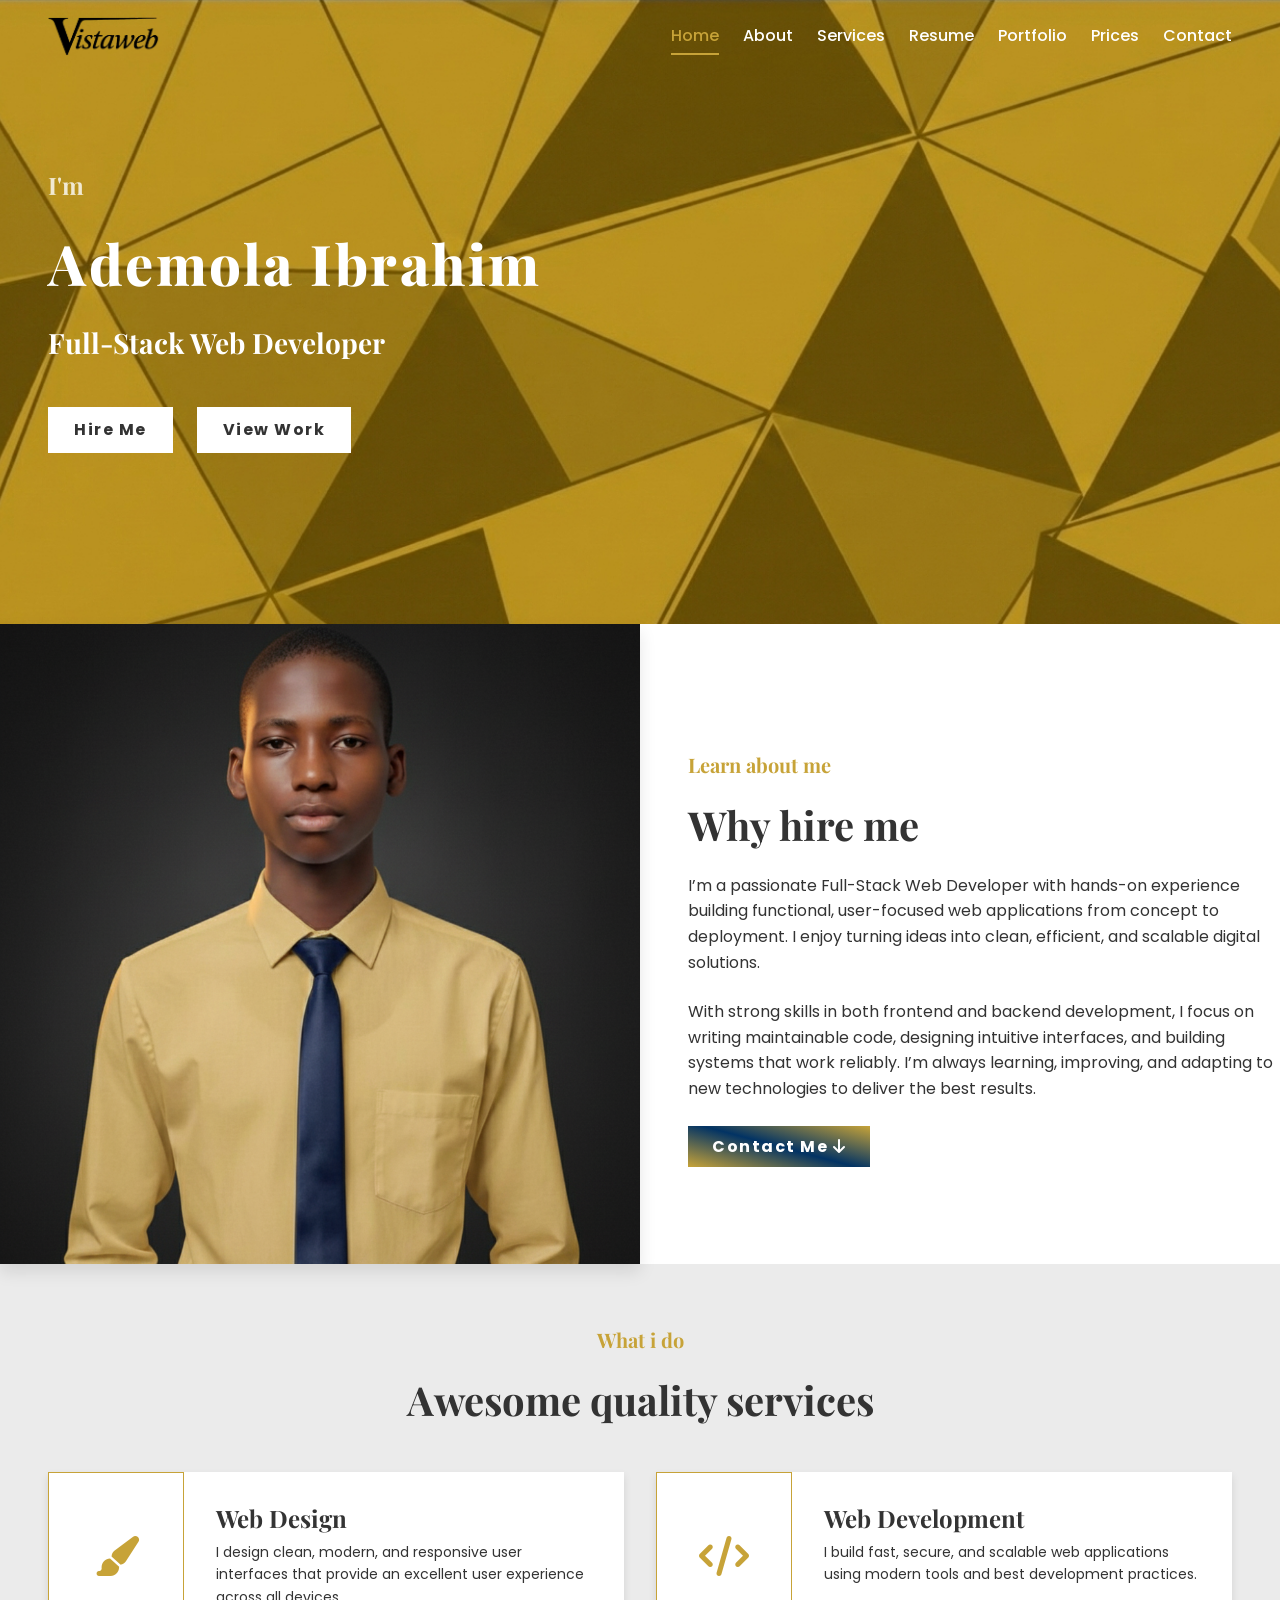
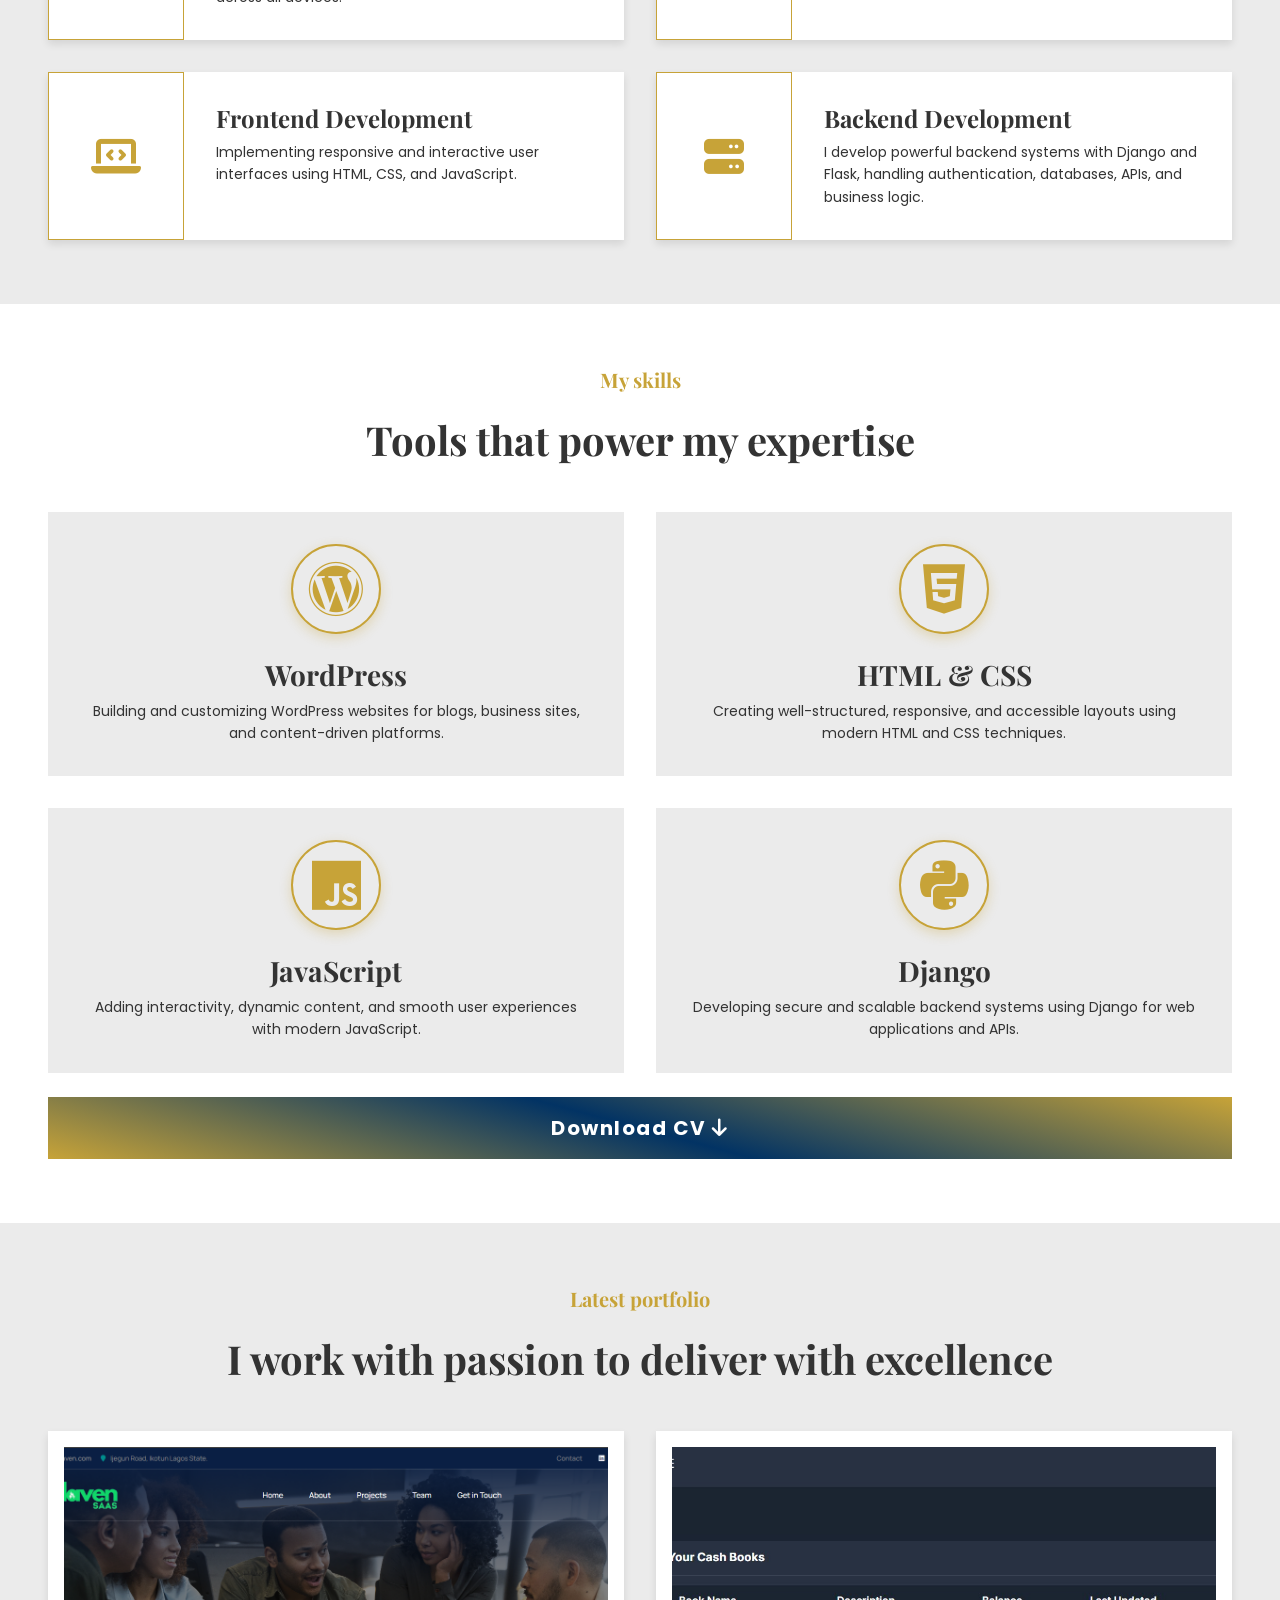
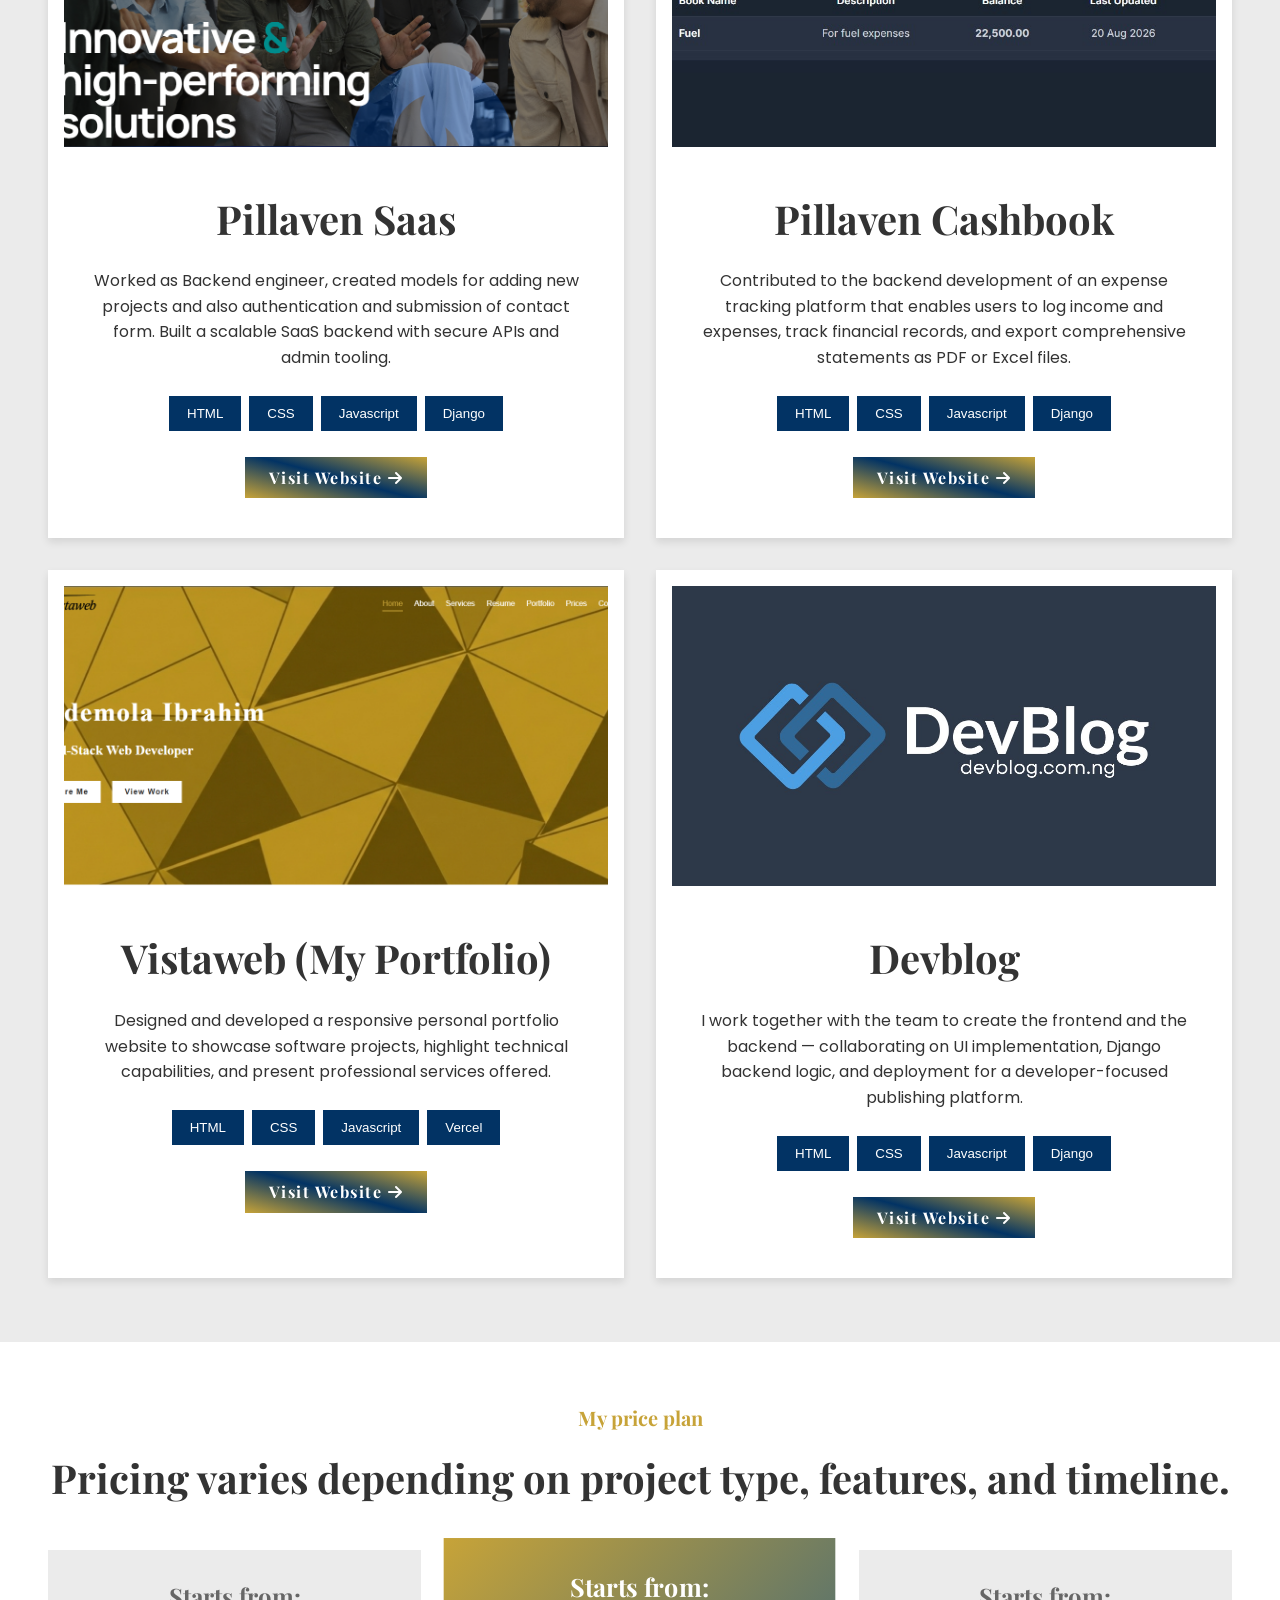
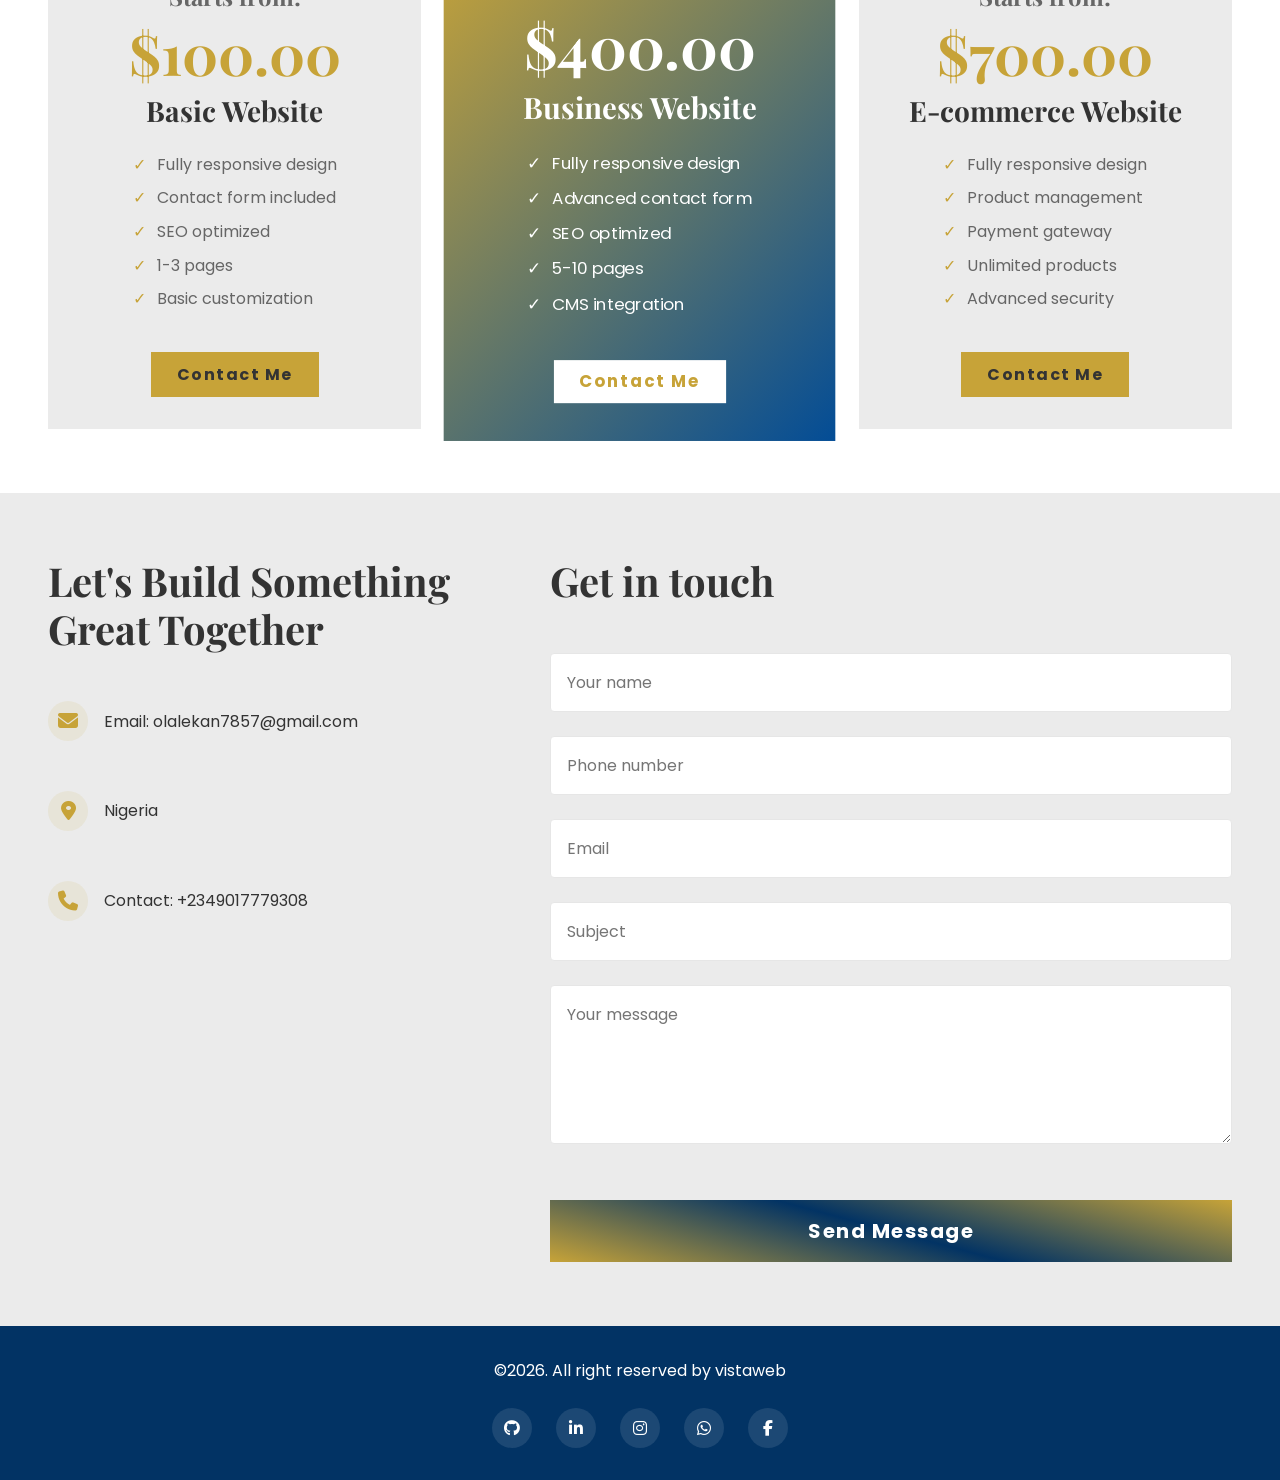
==== index.html @ e6c5d8fd "robots and sitemap files added for SEO" ====
<!DOCTYPE html>
<html lang="en">
<head>
    <meta charset="UTF-8">
    <meta name="viewport" content="width=device-width, initial-scale=1.0">
    <title>Ademola Ibrahim | Full-Stack Web Developer | VistaWeb</title>
    <meta name="description" content="Portfolio of Ademola Ibrahim, Full-Stack Web Developer and Web Designer building clean, responsive and scalable web applications with modern frontend and Django/Flask backend expertise.">
    <meta name="author" content="Ademola Ibrahim">
    <meta name="robots" content="index, follow">
    <link rel="canonical" href="https://vistaweb.com.ng/">
    <!-- Open Graph -->
    <meta property="og:type" content="website">
    <meta property="og:url" content="https://vistaweb.com.ng/">
    <meta property="og:title" content="Ademola Ibrahim | Full-Stack Web Developer | VistaWeb">
    <meta property="og:description" content="Portfolio of Ademola Ibrahim, Full-Stack Web Developer and Web Designer building clean, responsive and scalable web applications with modern frontend and Django/Flask backend expertise.">
    <meta property="og:image" content="https://vistaweb.com.ng/assets/images/vistaweb_hero.png">
    <meta property="og:site_name" content="VistaWeb">
    <!-- Twitter / X -->
    <meta name="twitter:card" content="summary_large_image">
    <meta name="twitter:title" content="Ademola Ibrahim | Full-Stack Web Developer | VistaWeb">
    <meta name="twitter:description" content="Portfolio of Ademola Ibrahim, Full-Stack Web Developer and Web Designer building clean, responsive and scalable web applications with modern frontend and Django/Flask backend expertise.">
    <meta name="twitter:image" content="https://vistaweb.com.ng/assets/images/vistaweb_hero.png">
    <!-- favicon -->
    <link rel="shortcut icon" href="assets/images/favicon.png" type="image/png">
    <link rel="icon" href="assets/images/favicon.png" type="image/png">
    <!-- Font Awesome CDN -->
    <link rel="stylesheet" href="https://cdnjs.cloudflare.com/ajax/libs/font-awesome/6.4.0/css/all.min.css">
    <!-- Google Fonts -->
    <link href="https://fonts.googleapis.com/css2?family=Poppins:wght@300;400;500;600;700&family=Playfair+Display:wght@400;500;600;700&display=swap" rel="stylesheet">
    <!-- CSS -->
    <link rel="stylesheet" href="assets/css/styles.css">
    <!-- Structured Data -->
    <script type="application/ld+json">
    {
      "@context": "https://schema.org",
      "@type": "WebSite",
      "name": "VistaWeb — Ademola Ibrahim Portfolio",
      "url": "https://vistaweb.com.ng/",
      "description": "Portfolio of Ademola Ibrahim, Full-Stack Web Developer and Web Designer building clean, responsive and scalable web applications with modern frontend and Django/Flask backend expertise.",
      "inLanguage": "en",
      "author": {
        "@type": "Person",
        "name": "Ademola Ibrahim"
      }
    }
    </script>
    <script type="application/ld+json">
    {
      "@context": "https://schema.org",
      "@type": "Person",
      "name": "Ademola Ibrahim Olalekan",
      "url": "https://vistaweb.com.ng/",
      "image": "https://vistaweb.com.ng/assets/images/My_image_black_bg.png",
      "jobTitle": "Full-Stack Web Developer",
      "description": "Full-Stack Developer & Web Designer based in Nigeria, turning complex ideas into high-performing, scalable web applications. Solves real-world problems by building responsive user interfaces paired with secure, robust backends using Django and modern tools.",
      "sameAs": [
        "https://github.com/olalekan7857?tab=repositories",
        "https://www.linkedin.com/in/ademola-ibrahim-5969a2378"
      ]
    }
    </script>
</head>
<body>
    <!-- Navigation -->
    <nav class="navbar">
        <div class="container">
            <a href="#" class="logo">
                <img src="assets/images/logo-light.png" alt="VistaWeb logo">
            </a>
            <div class="menu-toggle" id="mobile-menu">
                <span class="bar"></span>
                <span class="bar"></span>
                <span class="bar"></span>
            </div>
            <ul class="nav-list">
                <li><a href="#home" class="nav-link">Home</a></li>
                <li><a href="#about" class="nav-link">About</a></li>
                <li><a href="#services" class="nav-link">Services</a></li>
                <li><a href="#resume" class="nav-link">Resume</a></li>
                <li><a href="#portfolio" class="nav-link">Portfolio</a></li>
                <li><a href="#prices" class="nav-link">Prices</a></li>
                <li><a href="#contact" class="nav-link">Contact</a></li>
            </ul>
        </div>
    </nav>

    <!-- Hero Section -->
    <section class="hero" id="home">
        <div class="container">
            <div class="hero-content">
                <h4 class="animate-card from-left">I'm</h4>
                <h1 class="animate-card from-left">Ademola Ibrahim</h1>
                <h2 class="animate-card from-left">Full-Stack Web Developer</h2>
                <div class="hero-buttons animate-card from-bottom">
                    <a href="#contact" class="btn btn-primary">Hire Me</a>
                    <a href="#portfolio" class="btn btn-primary">View Work</a>
                </div>
            </div>
        </div>
    </section>

    <!-- About Section -->
    <section class="about" id="about">
        <div class="container">
            <div class="about-image animate-card from-left">
                <img src="assets/images/My_image_black_bg.png" alt="Ademola Ibrahim — Full-Stack Web Developer">
            </div>
            <div class="about-content animate-card from-right">
                <h4 class="underline ">Learn about me</h4>
                <h2 >Why hire me</h2>
                <p>I’m a passionate Full-Stack Web Developer with hands-on experience building functional, user-focused web applications from concept to deployment. I enjoy turning ideas into clean, efficient, and scalable digital solutions.</p>
                <p>With strong skills in both frontend and backend development, I focus on writing maintainable code, designing intuitive interfaces, and building systems that work reliably. I’m always learning, improving, and adapting to new technologies to deliver the best results.</p>
                <a href="#contact" class="btn btn-primary animate-card from-bottom">Contact Me <i class="fas fa-arrow-down"></i></a>
            </div>
        </div>
    </section>

    <!-- Services Section -->
    <section class="services" id="services">
        <div class="container">
            <h4 class="animate-card from-left ">What i do</h4>
            <h2 class="animate-card from-right">Awesome quality services</h2>
            <div class="services-grid">
                <div class="service-card animate-card from-left">
                    <div class="service-icon-con">
                        <div class="service-icon">
                        <i class="fas fa-paint-brush"></i>
                        </div>
                    </div>
                    
                    <div class="service-content">
                        <h3>Web Design</h3>
                        <p>I design clean, modern, and responsive user interfaces that provide an excellent user experience across all devices.</p>
                    </div>
                </div>

                <div class="service-card animate-card from-right">
                    <div class="service-icon-con">
                        <div class="service-icon">
                        <i class="fas fa-code"></i>
                        </div>
                    </div>
                    
                    <div class="service-content">
                        <h3>Web Development</h3>
                        <p>I build fast, secure, and scalable web applications using modern tools and best development practices.</p>
                    </div>
                </div>

                <div class="service-card animate-card from-left">
                    <div class="service-icon-con">
                        <div class="service-icon">
                        <i class="fas fa-laptop-code"></i>
                        </div>
                    </div>
                    
                    <div class="service-content">
                        <h3>Frontend Development</h3>
                        <p>Implementing responsive and interactive user interfaces using HTML, CSS, and JavaScript.</p>
                    </div>
                </div>

                <div class="service-card animate-card from-right">
                    <div class="service-icon-con">
                        <div class="service-icon">
                        <i class="fas fa-server"></i>
                        </div>
                    </div>
                    
                    <div class="service-content">
                        <h3>Backend Development</h3>
                        <p>I develop powerful backend systems with Django and Flask, handling authentication, databases, APIs, and business logic.</p>
                    </div>
                </div>
            </div>
        </div>
    </section>

    <!-- Resume Section -->
    <section class="resume" id="resume">
        <div class="container">
            <h4 class="animate-card from-left ">My skills</h4>
            <h2 class="animate-card from-right">Tools that power my expertise</h2>
            <div class="skills-grid">
                <div class="skill-card animate-card from-left">
                    <div class="skill-icon">
                        <i class="fab fa-wordpress"></i>
                    </div>
                    <h3>WordPress</h3>
                    <p>Building and customizing WordPress websites for blogs, business sites, and content-driven platforms.</p>
                </div>

                <div class="skill-card animate-card from-right">
                    <div class="skill-icon">
                        <i class="fab fa-html5"></i>
                    </div>
                    <h3>HTML & CSS</h3>
                    <p>Creating well-structured, responsive, and accessible layouts using modern HTML and CSS techniques.</p>
                </div>

                <div class="skill-card animate-card from-left">
                    <div class="skill-icon">
                        <i class="fab fa-js"></i>
                    </div>
                    <h3>JavaScript</h3>
                    <p>Adding interactivity, dynamic content, and smooth user experiences with modern JavaScript.</p>
                </div>
                
                <div class="skill-card animate-card from-right">
                    <div class="skill-icon">
                        <i class="fab fa-python"></i>
                    </div>
                    <h3>Django</h3>
                    <p>Developing secure and scalable backend systems using Django for web applications and APIs.</p>
                </div>
            </div>
            <div class="animate-card from-bottom">
                <a href="assets/file/Ademola_Ibrahim_Olalekan_Fullstack_Developer_CV.pdf" download><button class="btn download btn-full-width"><i class="fas fa-arrow-down arrow-firstt"></i> Download CV <i class="fas fa-arrow-down arrow-lastt"></i></button></a>
            </div>
        </div>
    </section>

    <!-- Portfolio Section -->
    <section class="portfolio" id="portfolio">
        <div class="container">
            <h4 class="animate-card from-left ">Latest portfolio</h4>
            <h2 class="animate-card from-right">I work with passion to deliver with excellence</h2>
            <div class="portfolio-grid">

                <div class="portfolio-item">
                    <div class="portfolio-image animate-card from-left">
                        <img src="assets/images/Screenshot_239.png" alt="Pillaven SaaS platform preview">
                    </div>
                    <div class="portfolio-content animate-card from-right">
                        <h2>Pillaven Saas</h2> <br>
                        <p class="portfolio-info">Worked as Backend engineer, created models for adding new projects and also authentication and submission of contact form. Built a scalable SaaS backend with secure APIs and admin tooling.</p> <br>
                        <div class="portfolio-btn-container">
                            <button class="portfolio-btn">HTML</button>
                            <button class="portfolio-btn">CSS</button>
                            <button class="portfolio-btn">Javascript</button>
                            <button class="portfolio-btn">Django</button>
                        </div> <br>
                        <a href="https://saas.pillaven.com/" class="btn visit-btn" target="_blank" rel="noopener noreferrer"> <i class="fas fa-arrow-right arrow-first"></i> Visit Website <i class="fas fa-arrow-right arrow-last"></i></a>
                    </div>
                </div>

                <div class="portfolio-item">
                    <div class="portfolio-image animate-card from-left">
                        <img src="assets/images/pillaven_cashbook-hero.jpg" alt="Pillaven Cashbook expense tracking platform preview">
                    </div>
                    <div class="portfolio-content animate-card from-right">
                        <h2>Pillaven Cashbook</h2> <br>
                        <p class="portfolio-info">Contributed to the backend development of an expense tracking platform that enables users to log income and expenses, track financial records, and export comprehensive statements as PDF or Excel files.</p> <br>
                        <div class="portfolio-btn-container">
                            <button class="portfolio-btn">HTML</button>
                            <button class="portfolio-btn">CSS</button>
                            <button class="portfolio-btn">Javascript</button>
                            <button class="portfolio-btn">Django</button>
                        </div> <br>
                        <a href="https://vistablog.com.ng" class="btn visit-btn" target="_blank" rel="noopener noreferrer"> <i class="fas fa-arrow-right arrow-first"></i> Visit Website <i class="fas fa-arrow-right arrow-last"></i></a>
                    </div>
                </div>

                <div class="portfolio-item">
                    <div class="portfolio-image animate-card from-left">
                        <img src="assets/images/vistaweb_hero.png" alt="VistaWeb portfolio website preview">
                    </div>
                    <div class="portfolio-content animate-card from-right">
                        <h2>Vistaweb (My Portfolio) </h2> <br>
                        <p class="portfolio-info">Designed and developed a responsive personal portfolio website to showcase software projects, highlight technical capabilities, and present professional services offered.</p> <br>
                        <div class="portfolio-btn-container">
                            <button class="portfolio-btn">HTML</button>
                            <button class="portfolio-btn">CSS</button>
                            <button class="portfolio-btn">Javascript</button>
                            <button class="portfolio-btn">Vercel</button>
                        </div> <br>
                        <a href="https://viatweb.com.ng" class="btn visit-btn" target="_blank" rel="noopener noreferrer"> <i class="fas fa-arrow-right arrow-first"></i> Visit Website <i class="fas fa-arrow-right arrow-last"></i></a>
                    </div>
                </div>

                <div class="portfolio-item">
                    <div class="portfolio-image animate-card from-left">
                        <img src="assets/images/devblog-hero.jpg" alt="Devblog publishing platform preview">
                    </div>
                    <div class="portfolio-content animate-card from-right">
                        <h2>Devblog</h2> <br>
                        <p class="portfolio-info">I work together with the team to create the frontend and the backend — collaborating on UI implementation, Django backend logic, and deployment for a developer-focused publishing platform.</p> <br>
                        <div class="portfolio-btn-container">
                            <button class="portfolio-btn">HTML</button>
                            <button class="portfolio-btn">CSS</button>
                            <button class="portfolio-btn">Javascript</button>
                            <button class="portfolio-btn">Django</button>
                        </div> <br>
                        <a href="https://devblog.com.ng" class="btn visit-btn" target="_blank" rel="noopener noreferrer"> <i class="fas fa-arrow-right arrow-first"></i> Visit Website <i class="fas fa-arrow-right arrow-last"></i></a>
                    </div>
                </div>

            </div>
        </div>
    </section> 

    <!-- Prices Section -->
    <section class="prices" id="prices">
        <div class="container">
            <h4 class="animate-card from-left ">My price plan</h4>
            <h2 class="animate-card from-right">Pricing varies depending on project type, features, and timeline.</h2>
            <div class="pricing-grid">
                <div class="pricing-card">
                    <h4 class="animate-card from-right">Starts from:</h4>
                    <h3 class="animate-card from-left">$100.00</h3>
                    <h2 class="animate-card from-right">Basic Website</h2>
                    <ul class="animate-card from-left">
                        <li>Fully responsive design</li>
                        <li>Contact form included</li>
                        <li>SEO optimized</li>
                        <li>1-3 pages</li>
                        <li>Basic customization</li>
                    </ul>
                    <a href="#contact" class="btn btn-primary animate-card from-right">Contact Me</a>
                </div>

                <div class="pricing-card featured">
                    <h4 class="animate-card from-left">Starts from:</h4>
                    <h3 class="animate-card from-right">$400.00</h3>
                    <h2 class="animate-card from-left">Business Website</h2>
                    <ul class="animate-card from-right">
                        <li>Fully responsive design</li>
                        <li>Advanced contact form</li>
                        <li>SEO optimized</li>
                        <li>5-10 pages</li>
                        <li>CMS integration</li>
                    </ul>
                    <a href="#contact" class="btn btn-primary animate-card from-left">Contact Me</a>
                </div>
                
                <div class="pricing-card">
                    <h4 class="animate-card from-right">Starts from:</h4>
                    <h3 class="animate-card from-left">$700.00</h3>
                    <h2 class="animate-card from-right">E-commerce Website</h2>
                    <ul class="animate-card from-left">
                        <li>Fully responsive design</li>
                        <li>Product management</li>
                        <li>Payment gateway</li>
                        <li>Unlimited products</li>
                        <li>Advanced security</li>
                    </ul>
                    <a href="#contact" class="btn btn-primary animate-card from-right">Contact Me</a>
                </div>
            </div>
        </div>
    </section>

    <!-- Contact Section -->
    <section class="contact" id="contact">
        <div class="container">
            <div class="contact-info animate-card from-left">
                <h2 >Let's Build Something Great Together</h2>
                <div class="contact-item">
                    <i class="fas fa-envelope"></i>
                    <span>Email: olalekan7857@gmail.com</span>
                </div> <br>
                <div class="contact-item">
                    <i class="fas fa-map-marker-alt"></i>
                    <span>Nigeria</span>
                </div> <br>
                <div class="contact-item">
                    <i class="fas fa-phone"></i>
                    <span>Contact: +2349017779308</span>
                </div>
            </div>

            <div class="contact-form animate-card from-bottom">
                <h2 >Get in touch</h2>
                <form id="contact-form" method="post" action="https://formspree.io/f/meaqpbnv">
                    <div class="form-group">
                        <input type="text" name="name" class="input-field" placeholder="Your name" required>
                    </div>
                    <div class="form-group">
                        <input type="text" name="phone_number" class="input-field" placeholder="Phone number" required>
                    </div>
                    <div class="form-group">
                        <input type="email" name="email" class="input-field" placeholder="Email" required>
                    </div>
                    <div class="form-group">
                        <input type="text" name="subject" class="input-field" placeholder="Subject" required>
                    </div>
                    <div class="form-group">
                        <textarea name="message" class="input-field textarea-field" placeholder="Your message" rows="5" required></textarea>
                    </div>
                    <div><button type="submit" class="btn btn-full-width">Send Message</button></div>
                    <p id="form-status" class="form-status" aria-live="polite" role="status"></p>
                </form>
            </div>
        </div>
    </section>

    <!-- Footer -->
    <footer class="footer">
        <div class="container">
            <p>©2026. All right reserved by vistaweb</p>
            <div class="social-links animate-card from-right">
                <a href="https://github.com/olalekan7857?tab=repositories"><i class="fab fa-github"></i></a>
                <a href="https://www.linkedin.com/in/ademola-ibrahim-5969a2378"><i class="fab fa-linkedin-in"></i></a>
                <a href="https://www.instagram.com/vistaweb__"><i class="fab fa-instagram"></i></a>
                <a href="https://wa.me/+2349017779308"><i class="fab fa-whatsapp"></i></a>
                <a href="https://www.facebook.com/ibrahim.ademola.7583"><i class="fab fa-facebook-f"></i></a>
            </div>
        </div>
    </footer>

    <!-- Scroll to Top Button -->
    <button class="scroll-to-top" aria-label="Scroll to top">
        <svg class="progress-ring" width="50" height="50" viewBox="0 0 50 50" aria-hidden="true">
            <circle class="progress-ring__bg" cx="25" cy="25" r="22" />
            <circle class="progress-ring__circle" cx="25" cy="25" r="22" />
        </svg>
        <i class="fas fa-arrow-up"></i>
    </button>

    
    <!-- JavaScript -->
    <script src="assets/js/script.js"></script>
</body>
</html>
---- assets/css/styles.css ----
:root {
    /* Colors */
    --primary-color: hsl(45, 56%, 50%);
    --primary-light: hsl(45, 56%, 60%);
    --primary-dark: hsl(45, 56%, 40%);
    --secondary-color: hsl(210, 96%, 20%);
    --secondary-light: hsl(210, 96%, 30%);
    --text-color: hsl(0, 0%, 20%);
    --text-light: hsl(0, 0%, 40%);
    --bg-color: hsl(0, 0%, 92%);
    --white: hsl(0, 0%, 100%);
    --black: hsl(0, 0%, 0%);
    --gray: hsl(0, 0%, 90%);
    --dark-gray: hsl(0, 0%, 70%);
    
    /* Font Sizes */
    --fs-base: 1rem;
    --fs-1: 3.5rem;
    --fs-2: 2.5rem;
    --fs-3: 1.75rem;
    --fs-4: 1.5rem;
    --fs-5: 1.25rem;
    --fs-6: 0.875rem;
    
    /* Spacing */
    --spacing-xs: 0.5rem;
    --spacing-sm: 1rem;
    --spacing-md: 1.5rem;
    --spacing-lg: 2rem;
    --spacing-xl: 3rem;
    --spacing-xxl: 4rem;
    
    /* Border Radius */
    --radius-sm: 4px;
    --radius-md: 8px;
    --radius-lg: 16px;
    --radius-xlg: 33px;
    --radius-circle: 50%;
    
    /* Shadows */
    --shadow-sm: 0 2px 4px rgba(0, 0, 0, 0.1);
    --shadow-md: 0 4px 8px rgba(0, 0, 0, 0.1);
    --shadow-primary: 0 8px 16px hsla(45, 56%, 50%, 1);
    --shadow-lg: 0 8px 16px rgba(0, 0, 0, 0.1);
    --shadow-primary: 0 4px 12px hsla(45, 56%, 50%, 0.3);
    
    /* Transitions */
    --transition-fast: 0.2s ease;
    --transition-normal: 0.3s ease;
    --transition-slow: 0.5s ease;
    
    /* Hero Section Height */
    --hero-height: 39em;
}

/* Base Styles */
*,
*::before,
*::after {
    margin: 0;
    padding: 0;
    box-sizing: border-box;
}

html {
    scroll-behavior: smooth;
}

body {
    font-family: 'Poppins', sans-serif;
    color: var(--text-color);
    background-color: var(--bg-color);
    line-height: 1.6;
    overflow-x: hidden;
}

h1, h2, h3, h4, h5, h6 {
    font-family: 'Playfair Display', serif;
    font-weight: 700;
    line-height: 1.2;
    margin-bottom: var(--spacing-md);
}

h1 {
    font-weight: 800;
}

a {
    text-decoration: none;
    color: inherit;
    transition: var(--transition-fast);
}

ul {
    list-style: none;
}

img {
    max-width: 100%;
    height: auto;
    display: block;
}

.container {
    width: 95%;
    max-width: 1250px;
    margin: 0 auto;
    padding: 0 var(--spacing-sm);
}

section {
    padding: var(--spacing-xxl) 0;
}

/* Scrollbar */
::-webkit-scrollbar {
    width: 8px;
}

::-webkit-scrollbar-track {
    background: var(--gray);
}

::-webkit-scrollbar-thumb {
    background: var(--primary-color);
    border-radius: 33px;
}

::-webkit-scrollbar-thumb:hover {
    background: var(--primary-dark);
}

/* Buttons */
.btn {
    display: inline-block;
    padding: var(--spacing-xs) var(--spacing-md);
    border-radius: 0;
    font-weight: 700;
    text-align: center;
    cursor: pointer;
    transition: var(--transition-slow);
    border: none;
    font-size: var(--fs-base);
    letter-spacing: 1.5px;
}

.btn-primary {
    background-color: var(--primary-color);
    color: var(--text-color);
    border-radius: 0%;
    border: 2px solid var(--primary-color);
    transition: var(--transition-slow);
}

.btn-primary:hover {
    background-color: transparent;
    border: 2px solid var(--primary-color);
}

.btn-secondary {
    background-color: transparent;
    color: var(--primary-color);
    border: 2px solid var(--primary-color);
    transition: var(--transition-slow);
}

.btn-secondary:hover {
    background-color: var(--primary-color);
    color: var(--white);
    box-shadow: var(--shadow-primary);
    transform: scale(1.05);
}

.btn-full-width {
    background: linear-gradient(15deg, var(--primary-color), var(--secondary-color), var(--primary-color));
    width: 100%;
    color: var(--white);
    font-size: var(--fs-5);
    font-family: 'Poppins', sans-serif;
    font-weight: bold;
    padding: var(--spacing-sm) 0;
    margin-top: var(--spacing-md);
    border-radius: 0;
    transition: var(--transition-slow);
}

.btn-full-width:hover {
    transform: scale(0.95);
}

/* Navigation */
.navbar {
    position: fixed;
    top: 0;
    left: 0;
    width: 100%;
    z-index: 10000;
    padding: var(--spacing-sm) 0;
    transition: var(--transition-normal);
}

.navbar.scrolled {
    background-color: rgb(255, 255, 255);
    box-shadow: var(--shadow-md);
    padding: var(--spacing-sm) 0;
}

.navbar .container {
    display: flex;
    justify-content: space-between;
    align-items: center;
}

.logo img {
    height: 40px;
    transition: var(--transition-normal);
}

.nav-list {
    display: flex;
    gap: var(--spacing-md);
}

.nav-link {
    position: relative;
    padding: var(--spacing-xs) 0;
    font-weight: 500;
    color: var(--white);
}

.navbar.scrolled .nav-link {
    color: var(--text-color);
}

.nav-link::after {
    content: '';
    position: absolute;
    bottom: 0;
    left: 0;
    width: 0;
    height: 2px;
    background-color: var(--primary-color);
    transition: var(--transition-normal);
}

.nav-link:hover::after {
    width: 100%;
}

.nav-link:hover {
    color: var(--primary-color);
}

.menu-toggle {
    display: none;
    cursor: pointer;
    z-index: 1001;
    border: 1px solid var(--white);
    padding: .3rem .6rem;
}

.bar {
    display: block;
    width: 25px;
    height: 3px;
    margin: 5px auto;
    z-index: 500;
    background-color: var(--text-color);
    transition: var(--transition-fast);
}

/* Hero Section */
.hero {
    height: var(--hero-height);
    background-image: url('../images/Golden_bg.png');
    background-size: cover;
    background-position: center;
    background-attachment: scroll;
    color: var(--white);
    display: flex;
    align-items: center;
    position: relative;
}

.hero-content {
    flex: 1;
    color: var(--white);
}

.hero h4 {
    font-size: var(--fs-4);
    margin-bottom: var(--spacing-lg);
    opacity: 0.8;
}

.hero h1 {
    font-size: var(--fs-1);
    margin-bottom: var(--spacing-lg);
    line-height: 1.1;
    letter-spacing: 2.5px;
}

.hero h2 {
    font-size: var(--fs-3);
    margin-bottom: var(--spacing-xl);
    /* color: var(--primary-color); */
}

.hero-buttons {
    display: flex;
    gap: var(--spacing-md);

    a {
        color: var(--text-color);
        border: 2px solid var(--white);
        background-color: var(--white);
    }

    a:hover {
        border: 2px solid var(--white);
        color: var(--white);
    }
}

.hero-buttons .btn-primary:hover {
    color: var(--white);
}

/* About Section */
.about {
    background-color: var(--white);
    padding: 0%;
    
}

.about .container {
    display: flex;
    align-items: center;
    justify-content: center;
    padding: 0;
    width: 100%;
    max-width: 100%;
}

.about-image {
    display: flex;
    height: 40rem;
    width: 50%;
    /* animation: fadeInLeft 1s ease; */
}

.about-image img {
    box-shadow: var(--shadow-lg);
    position: relative;
    width: 100%;
    height: 100%;
    object-fit: cover;
}

.about-content {
    display: flex;
    flex-direction: column;
    align-items: start;
    width: 50%;
    padding: var(--spacing-lg) 0 0 var(--spacing-xl);
    /* animation: fadeInRight 1s ease; */
}

.about-content a {
    background: linear-gradient(15deg, var(--primary-color), var(--secondary-color), var(--primary-color));
    color: var(--white);
    width: fit-content;
    border: none;
    transition: var(--transition-slow);
}

.about-content a:hover {
    transform: scale(0.95);
    border: none;
}

.about h4 {
    font-size: var(--fs-5);
    color: var(--primary-color);
}

.underline {
    position: relative;
}

.underline::after {
    content: '';
    position: absolute;
    bottom: -5px;
    left: 0;
    width: 60%;
    height: 3px;
    background-color: var(--text-110);
}

.about h2 {
    font-size: var(--fs-2);
}

.about p {
    margin-bottom: var(--spacing-md);
    color: var(--primary-darkn);
}

/* Services Section */
.services {
    background-color: var(--bg-color);
    text-align: center;
}

.services h4 {
    color: var(--primary-color);
    font-size: var(--fs-5);
}

.services h2 {
    font-size: var(--fs-2);
    color: var(--text-color);
    margin-bottom: var(--spacing-xl);
}

.services-grid {
    display: grid;
    grid-template-columns: repeat(2, 1fr);
    gap: var(--spacing-lg);
}

.service-card {
    background-color: var(--white);
    border-radius: 0;
    box-shadow: var(--shadow-md);
    display: flex;
    text-align: left;
    transition: var(--transition-normal);
}

.service-card:hover {
    transform: translateY(-10px);
    box-shadow: var(--shadow-lg);
}

.service-icon {
    width: 70px;
    /* background-color: green; */
    height: 70px;
    border-radius: var(--radius-circle);
    padding: var(--spacing-lg) var(--spacing-lg);
    display: flex;
    align-items: center;
    justify-content: center;
    color: var(--primary-color);
    font-size: var(--fs-2);
    flex-shrink: 0;
    transition: var(--transition-normal);
}

.service-icon-con {
    display: flex;
    /* background-color: red; */
    justify-content: center;
    align-items: center;
    border: 1px solid var(--primary-color);
    padding: var(--spacing-lg) var(--spacing-lg);
}

.service-card:hover .service-content {
    background-color: var(--primary-color);
    color: var(--white);
}

.service-card:hover .service-icon {
    font-size: var(--fs-1);
}

.service-content {
    /* background-color: var(--color-5); */
    padding: var(--spacing-lg);
    transition: var(--transition-slow);
}

.service-content h3 {
    font-size: var(--fs-4);
    margin-bottom: var(--spacing-xs);
}

.service-content p {
    font-size: var(--fs-6);
}

/* Resume Section */
.resume {
    background-color: var(--white);
    text-align: center;
}

.resume h4 {
    color: var(--primary-color);
    font-size: var(--fs-5);
}

.resume h2 {
    font-size: var(--fs-2);
    margin-bottom: var(--spacing-xl);
}

.skills-grid {
    display: grid;
    grid-template-columns: repeat(2, 1fr);
    gap: var(--spacing-lg);
}

.skill-card {
    background-color: var(--bg-color);
    padding: var(--spacing-lg);
    border-radius: 0;
    text-align: center;
    transition: var(--transition-normal);
}

.skill-card:hover {
    transform: translateY(-5px);
    box-shadow: var(--shadow-md);
}

.skill-icon {
    width: 90px;
    height: 90px;
    margin: 0 auto var(--spacing-md);
    /* background-color: hsla(45, 56%, 50%, 0.1); */
    border: 2px solid var(--primary-color);
    box-shadow: var(--shadow-primary);
    border-radius: var(--radius-circle);
    display: flex;
    align-items: center;
    justify-content: center;
    color: var(--primary-color);
    font-size: var(--fs-1);
    transition: var(--transition-normal);
}

.skill-card:hover .skill-icon {
    background-color: var(--primary-color);
    color: var(--white);
}

.skill-card h3 {
    font-size: var(--fs-3);
    margin-bottom: var(--spacing-xs);
}

.skill-card p {
    color: var(--text-color);
    font-size: var(--fs-6);
}

.download:hover .arrow-firstt{
    transition: var(--transition-slow);
    display: inline-block;
}

.download:hover .arrow-lastt {
    transition: var(--transition-slow);
    display: none;
}

/* Portfolio Section */
.portfolio {
    /* background-color: var(--bg-color); */
    background-color: var(--color-6);
    text-align: center;
}

.portfolio h4,
.prices h4 {
    color: var(--primary-color);
    font-size: var(--fs-5);
}

.portfolio h2,
.prices h2 {
    font-size: var(--fs-2);
    margin-bottom: var(--spacing-xl);
}

.portfolio-grid {
    display: grid;
    grid-template-columns: repeat(2, 1fr);
    gap: var(--spacing-lg);
}

.portfolio-info {
    padding: 0 var(--spacing-md);
    color: var(--text-color);
}

.portfolio-item {
    background-color: var(--white);
    border-radius: 0;
    overflow: hidden;
    padding: var(--spacing-sm);
    box-shadow: var(--shadow-md);
    transition: var(--transition-slow);
}

.portfolio-item:hover {
    transform: translateY(-5px);
    box-shadow: var(--shadow-lg);
}

.portfolio-item:hover .portfolio-content h2 {
    background: linear-gradient(15deg, var(--primary-color), var(--secondary-color), var(--primary-color));
    background-clip: text;
    color: transparent;
}


.portfolio-image {
    height: 300px;
    overflow: hidden;
    border-radius: 0;
}

.portfolio-content {
    display: flex;
    flex-direction: column;
    align-items: center;
    /* gap: var(--spacing-xs); */
}

.portfolio-content a {
    width: fit-content;
    border-radius: 0;
}

.portfolio-content h2 {
    color: var(--color-7);
    margin: 0;
}

.portfolio-image img {
    width: 100%;
    height: 100%;
    object-fit: cover;
    transition: var(--transition-slow);
}

.portfolio-item:hover .portfolio-image img {
    transform: scale(1.05);
}

.portfolio-btn-container {
    display: flex;
    justify-content: center;
    flex-wrap: wrap;
    gap: var(--spacing-xs);
    padding: 0;
}

.portfolio-btn {
    background-color: var(--secondary-color);
    border-radius: 0;
    color: var(--white);
    padding: var(--spacing-xs) var(--spacing-sm);
    border: 2px solid var(--secondary-color);
    transition: var(--transition-normal);
}

.portfolio-btn:hover {
    background-color: transparent;
    color: var(--text-color);
    transform: scale(1.05);
}

.portfolio-item h2 {
    margin-top: var(--spacing-xl);
    padding: 0 var(--spacing-sm);
    font-size: var(--fs-2);
    color: var(--text-color);
}

.visit-btn {
    color: var(--white);
    background: linear-gradient(15deg, var(--primary-color), var(--secondary-color), var(--primary-color));
    margin-bottom: var(--spacing-md);
    font-family: 'Playfair Display', serif;
    z-index: 1;
    overflow: hidden;
    border: none;
    transition: var(--transition-slow);
}

.arrow-first, .arrow-firstt {
    display: none;
    transition: var(--transition-slow);
}

.arrow-last, .arrow-lastt {
    transition: var(--transition-slow);
}

.visit-btn:hover {
    transform: translateX(5px);
    border: none;
}

.visit-btn:hover .arrow-first{
    transition: var(--transition-slow);
    display: inline-block;
}

.visit-btn:hover .arrow-last {
    transition: var(--transition-slow);
    display: none;
}

/* Prices Section */
.prices {
    background-color: var(--white);
    text-align: center;
}

.pricing-grid {
    display: grid;
    grid-template-columns: repeat(3, 1fr);
    gap: var(--spacing-lg);
}

.pricing-card {
    background-color: var(--bg-color);
    display: flex;
    flex-direction: column;
    align-items: center;
    padding: var(--spacing-lg);
    border-radius: 0;
    transition: var(--transition-normal);
    position: relative;
}

.pricing-card.featured {
    transform: scale(1.05);
    background: linear-gradient(135deg, var(--primary-color), var(--secondary-light));
    color: var(--white);
}

.pricing-card.featured h4,
.pricing-card.featured h3,
.pricing-card.featured h2,
.pricing-card.featured li {
    color: var(--white);
}

.pricing-card.featured .btn-primary {
    background-color: var(--white);
    color: var(--primary-color);
    border: none;
}

.pricing-card.featured .btn-primary:hover {
    border: none;
    transform: scale(1.05);
}

.pricing-card h4 {
    font-size: var(--fs-4);
    margin-bottom: var(--spacing-xs);
    color: var(--text-light);
}

.pricing-card h3 {
    font-size: var(--fs-1);
    margin-bottom: var(--spacing-xs);
    color: var(--primary-color);
}

.pricing-card.featured h3 {
    color: var(--white);
}

.pricing-card h2 {
    font-size: var(--fs-3);
    margin-bottom: var(--spacing-md);
}

.pricing-card ul {
    margin-bottom: var(--spacing-lg);
    text-align: left;
}

.pricing-card li {
    margin-bottom: var(--spacing-xs);
    color: var(--text-light);
    position: relative;
    padding-left: var(--spacing-md);
}

.pricing-card li::before {
    content: '✓';
    position: absolute;
    left: 0;
    color: var(--primary-color);
}

.pricing-card.featured li::before {
    color: var(--white);
}


/* Contact Section */
.contact {
    background-color: var(--bg-color);
}

.contact .container {
    display: flex;
    gap: var(--spacing-xl);
}

.contact-info {
    flex: 4;
}

.contact-form {
    flex: 6;
}

.contact h2 {
    font-size: var(--fs-2);
    color: var(--text-color);
    margin-bottom: var(--spacing-xl);
}

.contact-item {
    display: flex;
    align-items: center;
    gap: var(--spacing-sm);
    margin-bottom: var(--spacing-md);
}

.contact-item i {
    width: 40px;
    height: 40px;
    background-color: hsla(45, 56%, 50%, 0.1);
    border-radius: var(--radius-circle);
    display: flex;
    align-items: center;
    justify-content: center;
    color: var(--primary-color);
    font-size: var(--fs-5);
}

.form-group {
    margin-bottom: var(--spacing-md);
}

.input-field{
    width: 100%;
    padding: var(--spacing-sm);
    border: 1px solid var(--gray);
    border-radius: var(--radius-sm);
    font-family: inherit;
    font-size: var(--fs-base);
    transition: var(--transition-fast);
}

.input-field:focus {
    outline: none;
    border-color: var(--primary-color);
    box-shadow: 0 0 0 2px hsla(45, 56%, 50%, 0.2);
}

.textarea-field {
    resize: vertical;
    min-height: 120px;
}

/* Contact form AJAX status - reuses portfolio variables/typography */
.form-status {
    margin-top: var(--spacing-md);
    padding: var(--spacing-sm) var(--spacing-md);
    font-family: 'Poppins', sans-serif;
    font-size: var(--fs-6);
    line-height: 1.5;
    border-radius: 0;
    border-left: 3px solid transparent;
    box-shadow: var(--shadow-sm);
    display: none;
    text-align: left;
}

.form-status.visible {
    display: block;
}

.form-status--success {
    background-color: hsla(142, 60%, 96%, 1);
    color: hsl(142, 45%, 20%);
    border-left-color: hsl(142, 65%, 35%);
    border-top: 1px solid hsla(142, 40%, 85%, 1);
    border-right: 1px solid hsla(142, 40%, 85%, 1);
    border-bottom: 1px solid hsla(142, 40%, 85%, 1);
}

.form-status--error {
    background-color: hsla(0, 80%, 97%, 1);
    color: hsl(0, 60%, 25%);
    border-left-color: hsl(0, 70%, 50%);
    border-top: 1px solid hsla(0, 60%, 90%, 1);
    border-right: 1px solid hsla(0, 60%, 90%, 1);
    border-bottom: 1px solid hsla(0, 60%, 90%, 1);
}

.btn:disabled,
.btn[disabled],
.btn-full-width:disabled {
    opacity: 0.7;
    cursor: not-allowed;
    pointer-events: none;
}

/* Footer */
.footer {
    background-color: var(--secondary-color);
    color: var(--white);
    padding: var(--spacing-lg) 0;
    text-align: center;
}

.footer .container {
    display: flex;
    flex-direction: column;
    align-items: center;
    gap: var(--spacing-md);
}

.social-links {
    display: flex;
    gap: var(--spacing-md);
}

.social-links a {
    width: 40px;
    height: 40px;
    border-radius: var(--radius-circle);
    background-color: rgba(255, 255, 255, 0.1);
    display: flex;
    align-items: center;
    justify-content: center;
    transition: var(--transition-fast);
}

.social-links a:hover {
    background-color: var(--primary-color);
    transform: translateY(-3px);
}

/*---- Box animations
----- */

.animate-card{
  opacity: 0;
  transform: translateY(100%);
  transition: all 1s ease;
}

.animate {
  opacity: 1;
  transform: translateY(0);
}

.from-left {
  transform: translateX(-100px);
}

.from-right {
  transform: translateX(100px);
}

.from-bottom {
  transform: translateY(100px);
}

.animate.from-left,
.animate.from-right,
.animate.from-bottom {
  transform: translateX(0) translateY(0);
}

/* Scroll to Top Button */
.scroll-to-top {
  position: fixed;
  bottom: 2rem;
  right: -100px;
  width: 50px;
  height: 50px;
  border-radius: var(--radius-circle);
  background-color: var(--primary-color);
  color: var(--white);
  border: none;
  cursor: pointer;
  display: flex;
  align-items: center;
  justify-content: center;
  font-size: var(--fs-4);
  box-shadow: var(--shadow-lg);
  z-index: 999;
  opacity: 0;
  transition: var(--transition-slow);
  transform: translateY(20px);
  padding: 0;
  overflow: visible;
}

.scroll-to-top.visible {
  right: 2rem;
  opacity: 1;
  transform: translateY(0);
}

.scroll-to-top:hover {
  background-color: var(--primary-dark);
  transform: translateY(-5px) scale(1.1);
  box-shadow: var(--shadow-primary);
}

.scroll-to-top i {
  transition: var(--transition-fast);
  position: relative;
  z-index: 2;
}

.scroll-to-top:hover i {
  transform: translateY(-3px);
}

/* Circular progress ring around scroll-to-top */
.scroll-to-top .progress-ring {
  position: absolute;
  top: 0;
  left: 0;
  width: 100%;
  height: 100%;
  transform: rotate(-90deg);
  pointer-events: none;
  border-radius: 50%;
}

.scroll-to-top .progress-ring__bg {
  fill: transparent;
  stroke: rgba(255, 255, 255, 0.2);
  stroke-width: 3;
}

.scroll-to-top .progress-ring__circle {
  fill: transparent;
  stroke: var(--white);
  stroke-width: 3;
  stroke-linecap: round;
  transition: stroke-dashoffset 0.15s linear;
  /* dasharray/dashoffset set via JS */
}

.scroll-to-top.clicked {
  animation: bounce 0.5s ease;
  -webkit-animation: bounce 0.5s ease;
}

@keyframes bounce {
  0%, 100% {
    transform: translateY(0) scale(1);
  }
  50% {
    transform: translateY(-10px) scale(1.1);
}
}

/* Pulse animation when visible */
.scroll-to-top.visible:not(:hover) {
  animation: pulse 2s infinite;
}

@keyframes pulse {
  0% {
        /* transform: scale(1); */
        box-shadow: 0 0 0 0 rgba(118, 113, 94, 0.7);
    }
    70% {
        /* transform: scale(1.05); */
        box-shadow: 0 0 0 20px rgba(118, 113, 94, 0);
    }
    100% {
        /* transform: scale(1); */
        box-shadow: 0 0 0 0 rgba(118, 113, 94, 0);
    }
}

/* Update your existing nav-link styles with this: */
.nav-link {
  position: relative;
  padding: var(--spacing-xs) 0;
  font-weight: 500;
  color: var(--white);
  transition: var(--transition-normal);
}

.navbar.scrolled .nav-link {
  color: var(--text-color);
}

.nav-link.active,
.nav-link:hover {
  color: var(--primary-color);
}

.nav-link::after {
  content: '';
  position: absolute;
  bottom: 0;
  left: 0;
  width: 0;
  height: 2px;
  background-color: var(--primary-color);
  transition: var(--transition-normal);
}

.nav-link.active::after,
.nav-link:hover::after {
  width: 100%;
}

/* Responsive Styles */
@media (max-width: 950px) {
    .pricing-grid {
        grid-template-columns: 1fr;
        gap: var(--spacing-md);
    }
}

@media (max-width: 850px) {
  .nav-link {
    color: var(--text-color) !important;
  }
  
  .nav-link.active {
    color: var(--primary-color) !important;
  }

    /* Lock viewport */
  html, body {
    width: 100%;
    overflow-x: hidden;
  }
    .menu-toggle {
        display: block;
    }
    
    .menu-toggle.active .bar:nth-child(1) {
        transform: translateY(8px) rotate(45deg);
    }
    
    .menu-toggle.active .bar:nth-child(2) {
        opacity: 0;
    }
    
    .menu-toggle.active .bar:nth-child(3) {
        transform: translateY(-8px) rotate(-45deg);
    }

    .nav-list {
        position: fixed;
        top: 0;
        right: -100%;
        width: 80%;
        height: 100vh;
        background-color: var(--white);
        flex-direction: column;
        align-items: center;
        justify-content: center;
        gap: var(--spacing-lg);
        transition: var(--transition-slow);
        box-shadow: -5px 0 15px rgba(0, 0, 0, 0.1);
        z-index: 1000;
    }
    
    .nav-list.active {
        right: 0;
    }
    
    .nav-link {
        color: var(--text-color) !important;
        font-size: var(--fs-4);
    }

    .about-image {
        /* display: none; */
        width: 100%;
    }

    .about-content {
        width: 100%;
        padding: var(--spacing-lg) var(--spacing-sm);
    }
}

@media (max-width: 750px) {
    :root {
        /* Adjusted font sizes for mobile */
        --fs-1: 2.5rem;
        --fs-2: 2rem;
        --fs-3: 1.5rem;
        --fs-4: 1.25rem;
        --fs-5: 1rem;
        --fs-6: 0.75rem;
    }

    .portfolio-info {
        padding: 0 var(--spacing-xs);
    }

    .portfolio-btn {
        padding: 0.3rem 0.6rem;
    }

    /* .hero {
        background-image: url("/static/images/hero-mobile-bg.webp");
    } */

    .container {
        padding: 0%;
    }

    .btn {
        letter-spacing: 1px;
        padding: var(--spacing-xs) var(--spacing-sm);
    }

    .btn-full-width {
        padding: var(--spacing-sm) var(--spacing-sm);
    }
    
    .about .container,
    .contact .container {
        flex-direction: column;
    }
    
    
    .hero-content,
    .contact-info,
    .contact-form {
        width: 100%;
    }
    
    .services-grid,
    .skills-grid,
    .portfolio-grid {
        grid-template-columns: 1fr;
    }

    .portfolio-item {
        padding: var(--spacing-xs);
    }
    
    .pricing-card.featured {
        transform: scale(1);
    }
    
    section {
        padding: var(--spacing-xl) 0;
    }
}

/* Utility Classes */
.text-center {
    text-align: center;
}

.mt-sm {
    margin-top: var(--spacing-sm);
}

.mt-md {
    margin-top: var(--spacing-md);
}

.mt-lg {
    margin-top: var(--spacing-lg);
}

.mb-sm {
    margin-bottom: var(--spacing-sm);
}

.mb-md {
    margin-bottom: var(--spacing-md);
}

.mb-lg {
    margin-bottom: var(--spacing-lg);
}
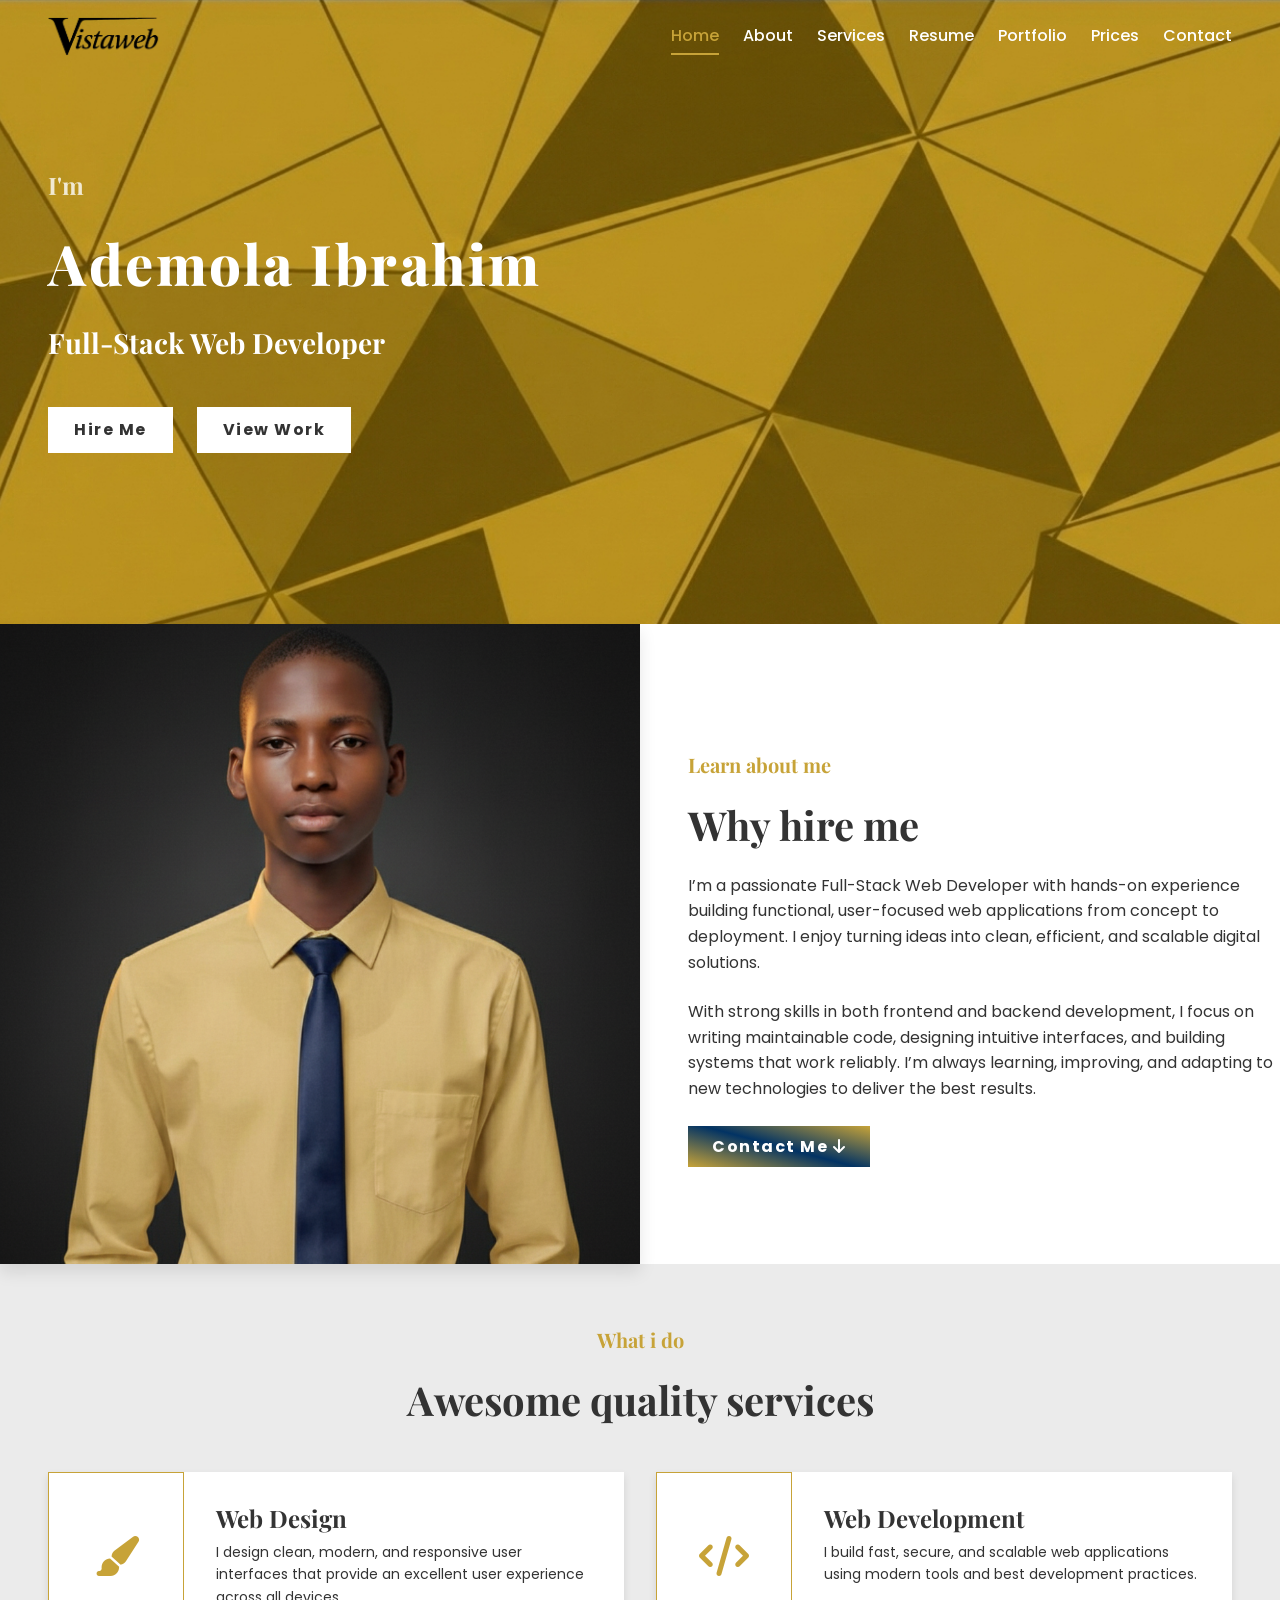
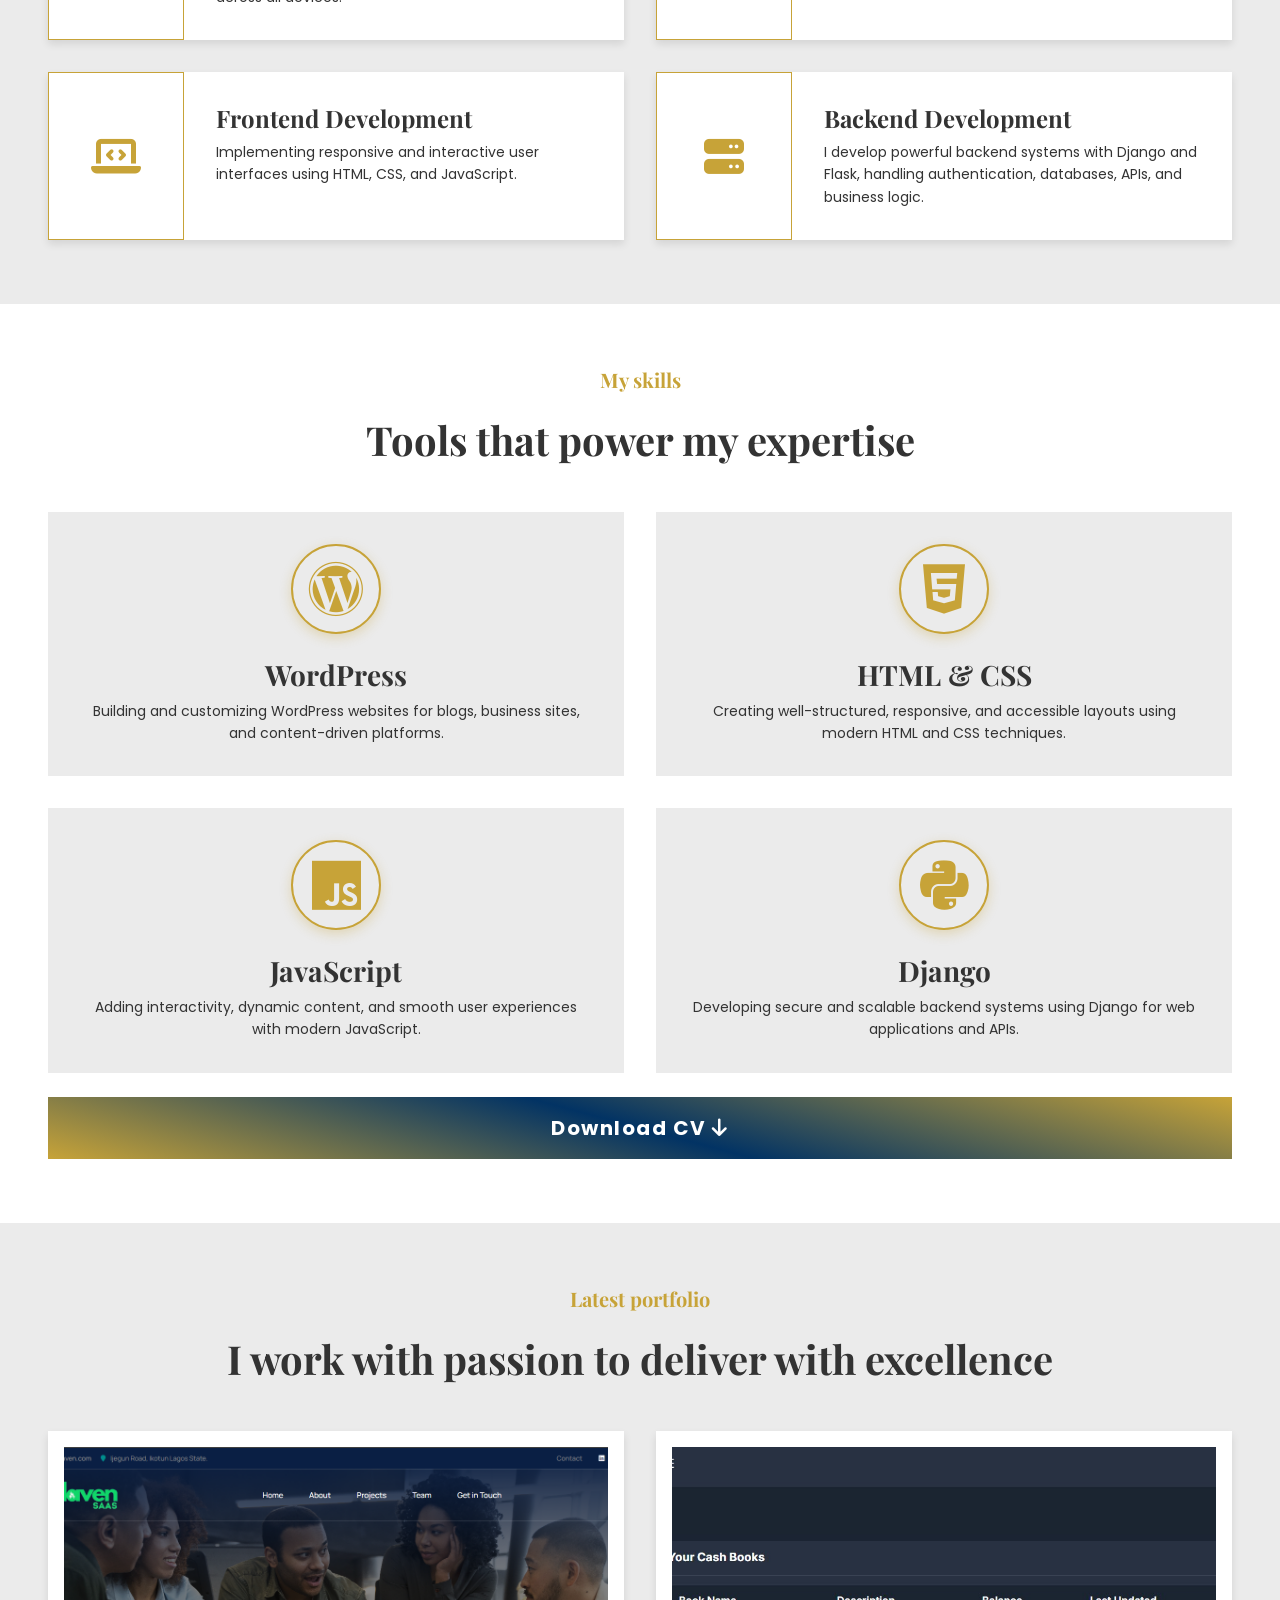
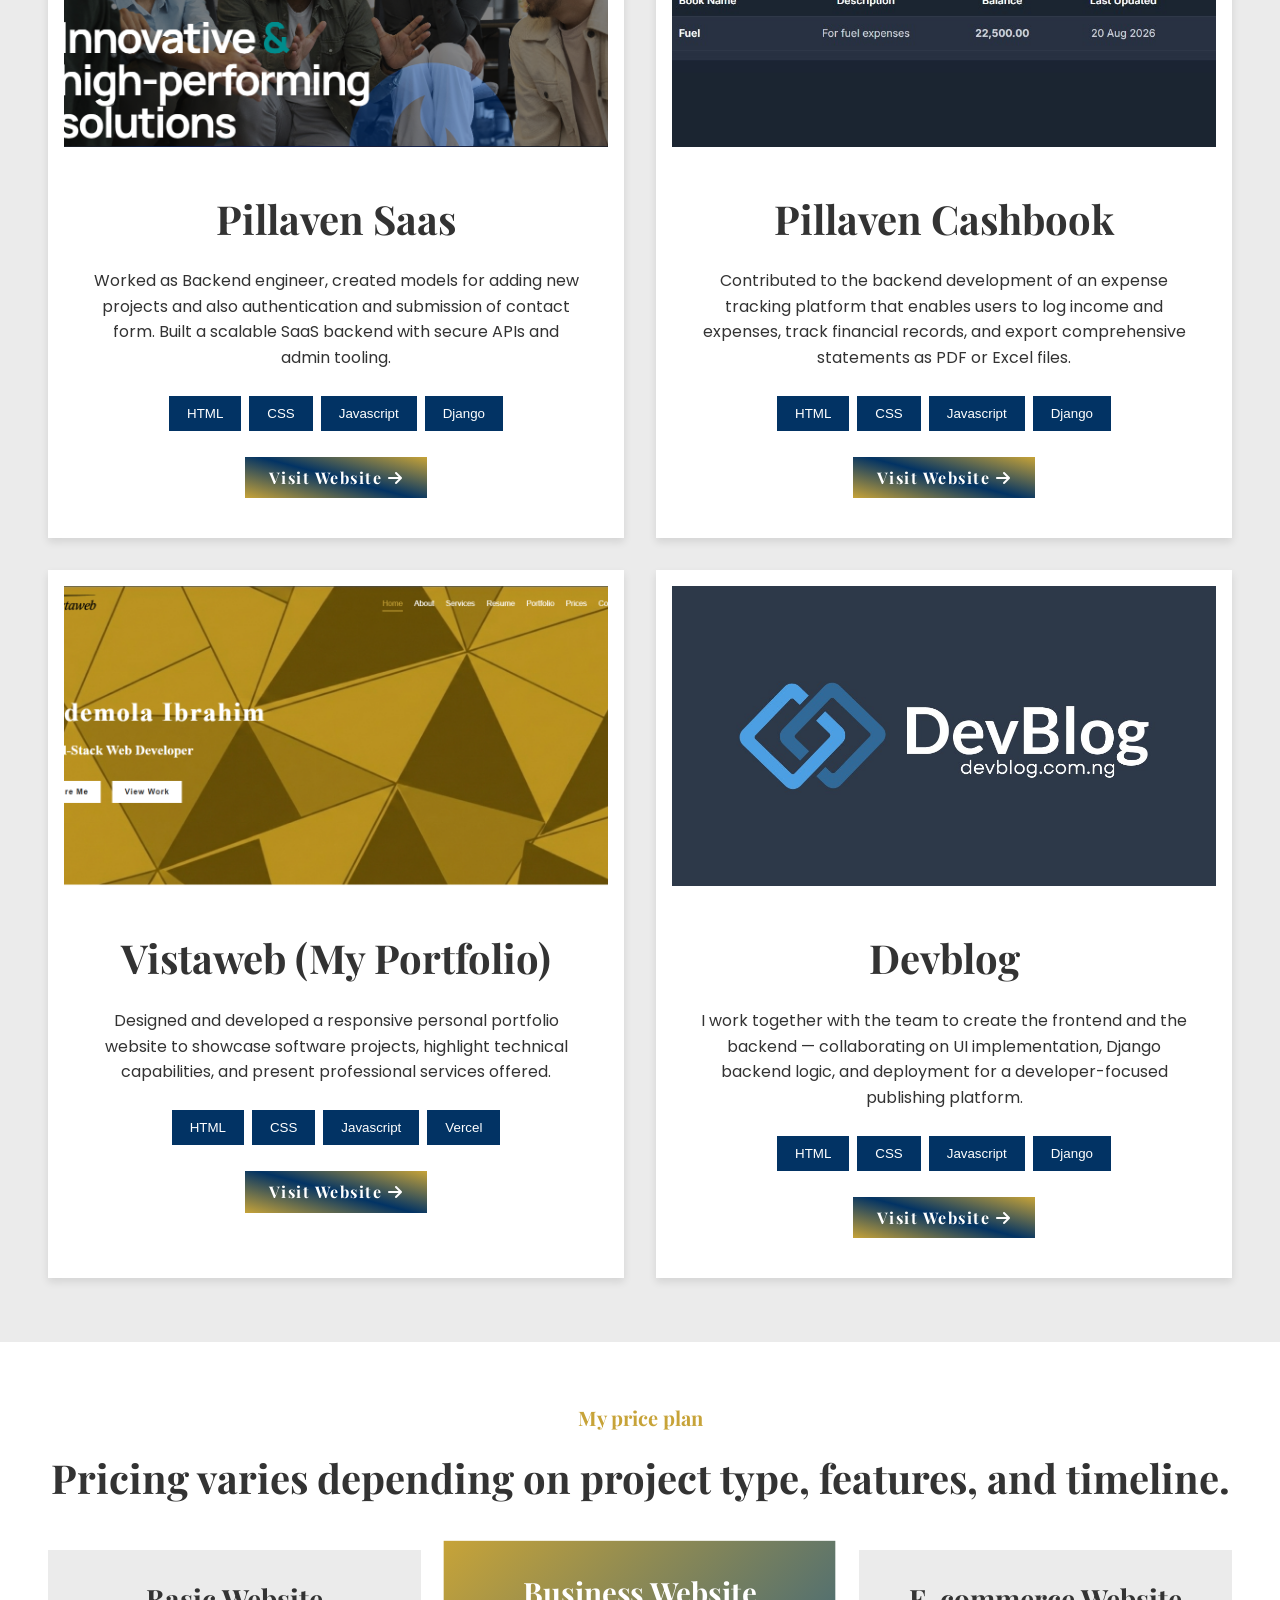
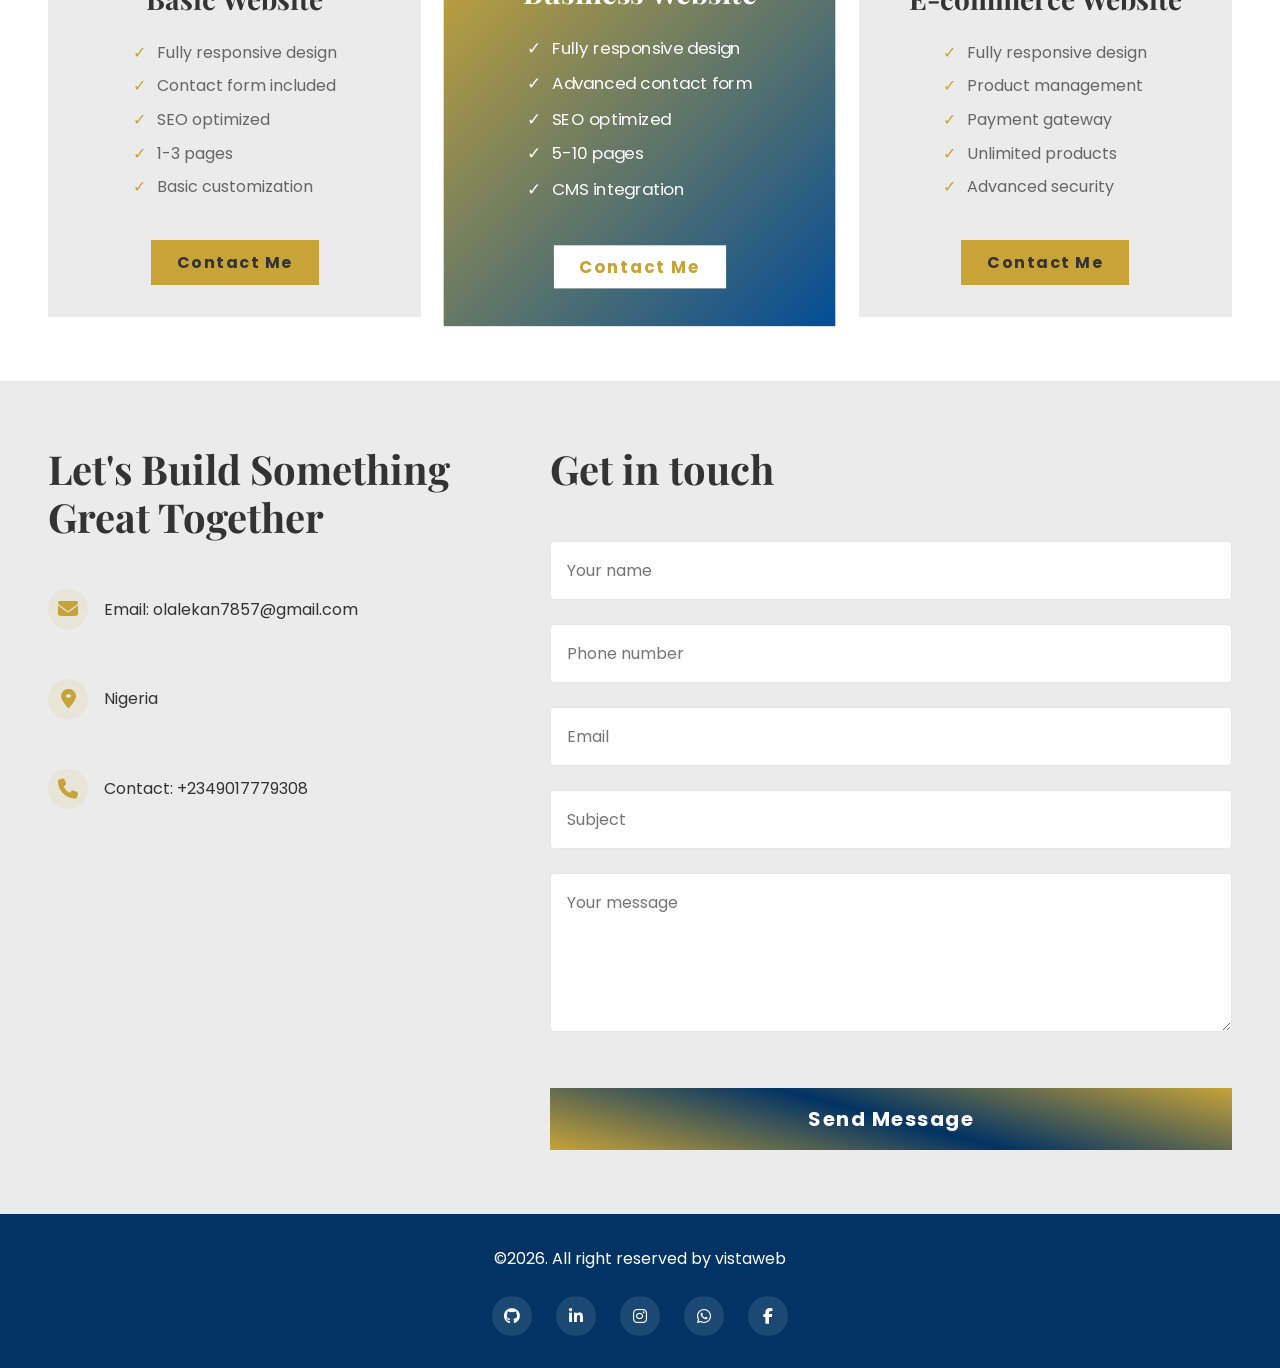
==== commit ac5e0a89: "Price plan updated" ====
--- a/index.html
+++ b/index.html
@@ -3,7 +3,7 @@
 <head>
     <meta charset="UTF-8">
     <meta name="viewport" content="width=device-width, initial-scale=1.0">
-    <title>Ademola Ibrahim | Full-Stack Web Developer | VistaWeb</title>
+    <title>Ademola Ibrahim | Full-Stack Software Developer | VistaWeb</title>
     <meta name="description" content="Portfolio of Ademola Ibrahim, Full-Stack Web Developer and Web Designer building clean, responsive and scalable web applications with modern frontend and Django/Flask backend expertise.">
     <meta name="author" content="Ademola Ibrahim">
     <meta name="robots" content="index, follow">
@@ -13,13 +13,21 @@
     <meta property="og:url" content="https://vistaweb.com.ng/">
     <meta property="og:title" content="Ademola Ibrahim | Full-Stack Web Developer | VistaWeb">
     <meta property="og:description" content="Portfolio of Ademola Ibrahim, Full-Stack Web Developer and Web Designer building clean, responsive and scalable web applications with modern frontend and Django/Flask backend expertise.">
-    <meta property="og:image" content="https://vistaweb.com.ng/assets/images/vistaweb_hero.png">
+    <meta property="og:image" content="https://vistaweb.com.ng/assets/images/My_image_black_bg.png">
+    <meta property="og:image:url" content="https://vistaweb.com.ng/assets/images/My_image_black_bg.png">
+    <meta property="og:image:secure_url" content="https://vistaweb.com.ng/assets/images/My_image_black_bg.png">
+    <meta property="og:image:type" content="image/png">
+    <meta property="og:image:width" content="928">
+    <meta property="og:image:height" content="997">
+    <meta property="og:image:alt" content="Ademola Ibrahim — Full-Stack Web Developer">
     <meta property="og:site_name" content="VistaWeb">
+    <meta property="og:locale" content="en_US">
     <!-- Twitter / X -->
     <meta name="twitter:card" content="summary_large_image">
     <meta name="twitter:title" content="Ademola Ibrahim | Full-Stack Web Developer | VistaWeb">
     <meta name="twitter:description" content="Portfolio of Ademola Ibrahim, Full-Stack Web Developer and Web Designer building clean, responsive and scalable web applications with modern frontend and Django/Flask backend expertise.">
-    <meta name="twitter:image" content="https://vistaweb.com.ng/assets/images/vistaweb_hero.png">
+    <meta name="twitter:image" content="https://vistaweb.com.ng/assets/images/My_image_black_bg.png">
+    <meta name="twitter:image:alt" content="Ademola Ibrahim — Full-Stack Web Developer">
     <!-- favicon -->
     <link rel="shortcut icon" href="assets/images/favicon.png" type="image/png">
     <link rel="icon" href="assets/images/favicon.png" type="image/png">
@@ -306,8 +314,8 @@
             <h2 class="animate-card from-right">Pricing varies depending on project type, features, and timeline.</h2>
             <div class="pricing-grid">
                 <div class="pricing-card">
-                    <h4 class="animate-card from-right">Starts from:</h4>
-                    <h3 class="animate-card from-left">$100.00</h3>
+                    <!-- <h4 class="animate-card from-right">Starts from:</h4> -->
+                    <!-- <h3 class="animate-card from-left">$100.00</h3> -->
                     <h2 class="animate-card from-right">Basic Website</h2>
                     <ul class="animate-card from-left">
                         <li>Fully responsive design</li>
@@ -320,8 +328,8 @@
                 </div>
 
                 <div class="pricing-card featured">
-                    <h4 class="animate-card from-left">Starts from:</h4>
-                    <h3 class="animate-card from-right">$400.00</h3>
+                    <!-- <h4 class="animate-card from-left">Starts from:</h4> -->
+                    <!-- <h3 class="animate-card from-right">$400.00</h3> -->
                     <h2 class="animate-card from-left">Business Website</h2>
                     <ul class="animate-card from-right">
                         <li>Fully responsive design</li>
@@ -334,8 +342,8 @@
                 </div>
                 
                 <div class="pricing-card">
-                    <h4 class="animate-card from-right">Starts from:</h4>
-                    <h3 class="animate-card from-left">$700.00</h3>
+                    <!-- <h4 class="animate-card from-right">Starts from:</h4> -->
+                    <!-- <h3 class="animate-card from-left">$700.00</h3> -->
                     <h2 class="animate-card from-right">E-commerce Website</h2>
                     <ul class="animate-card from-left">
                         <li>Fully responsive design</li>
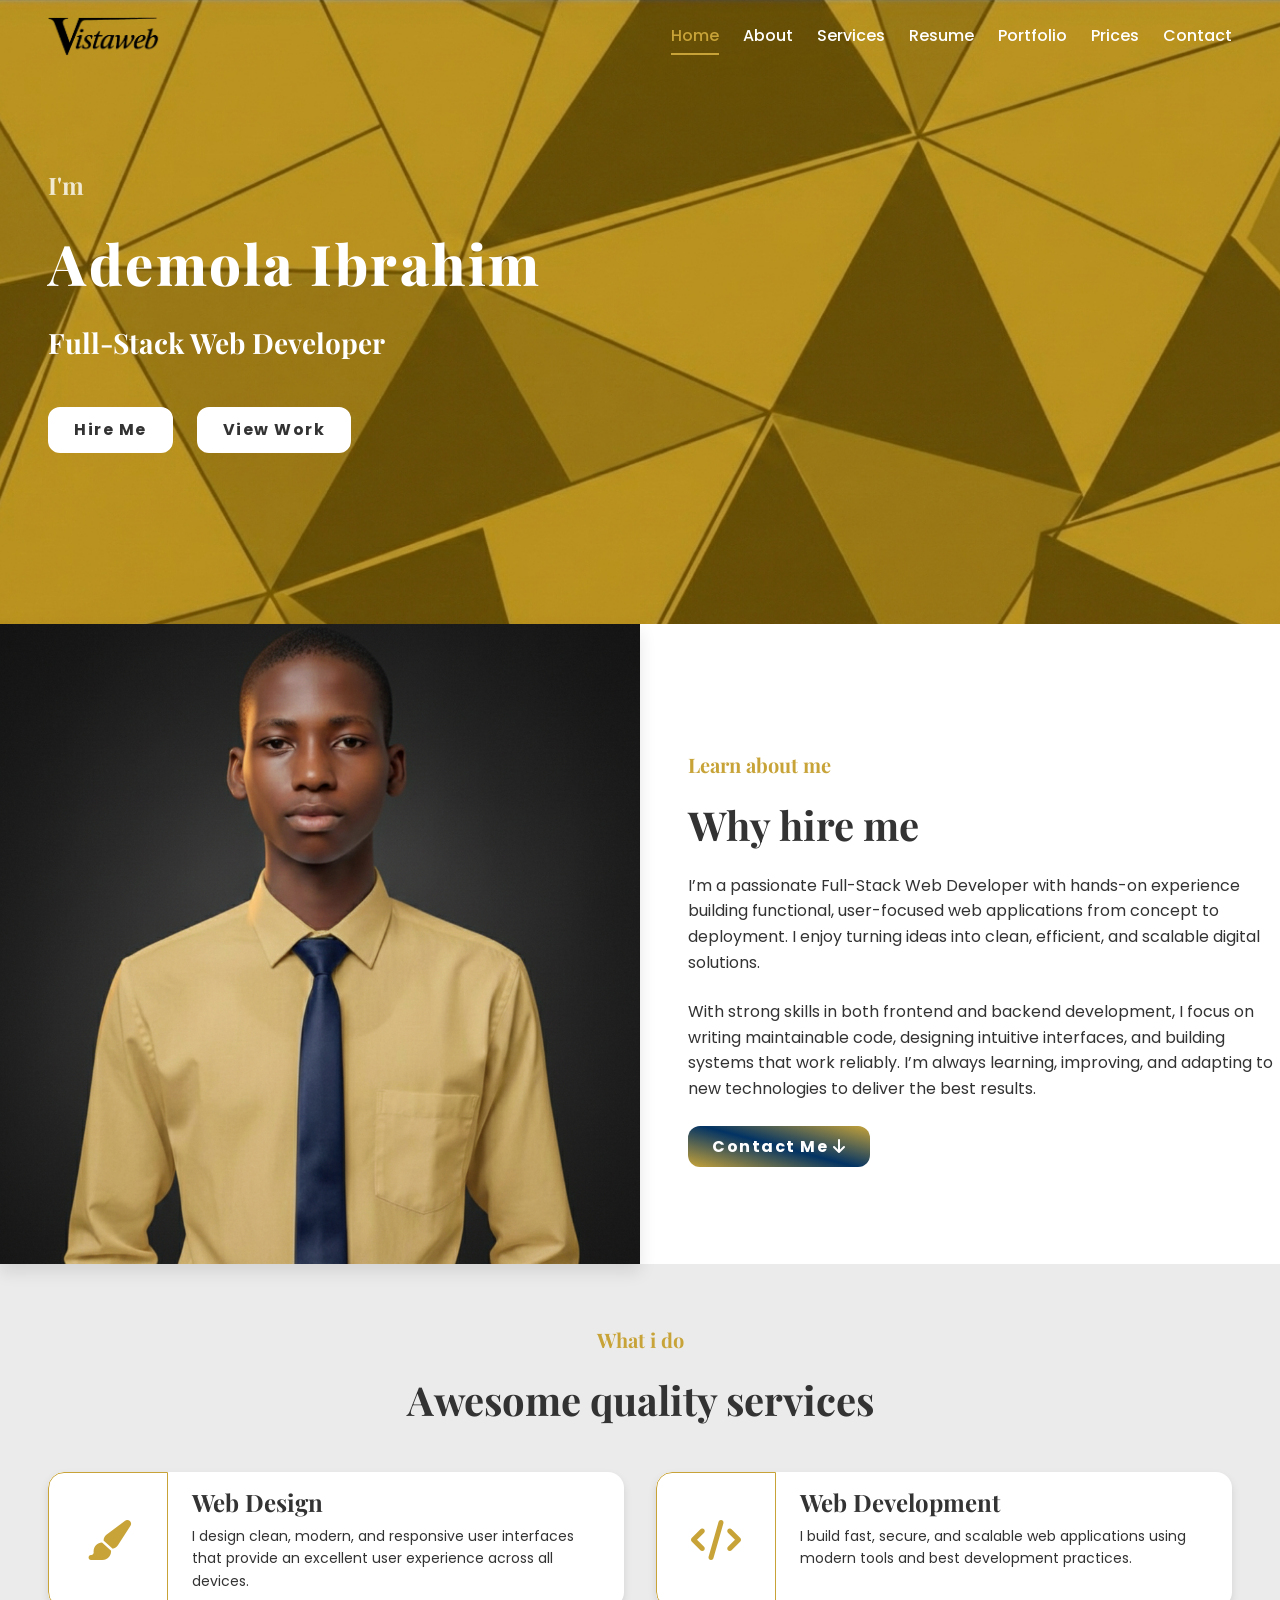
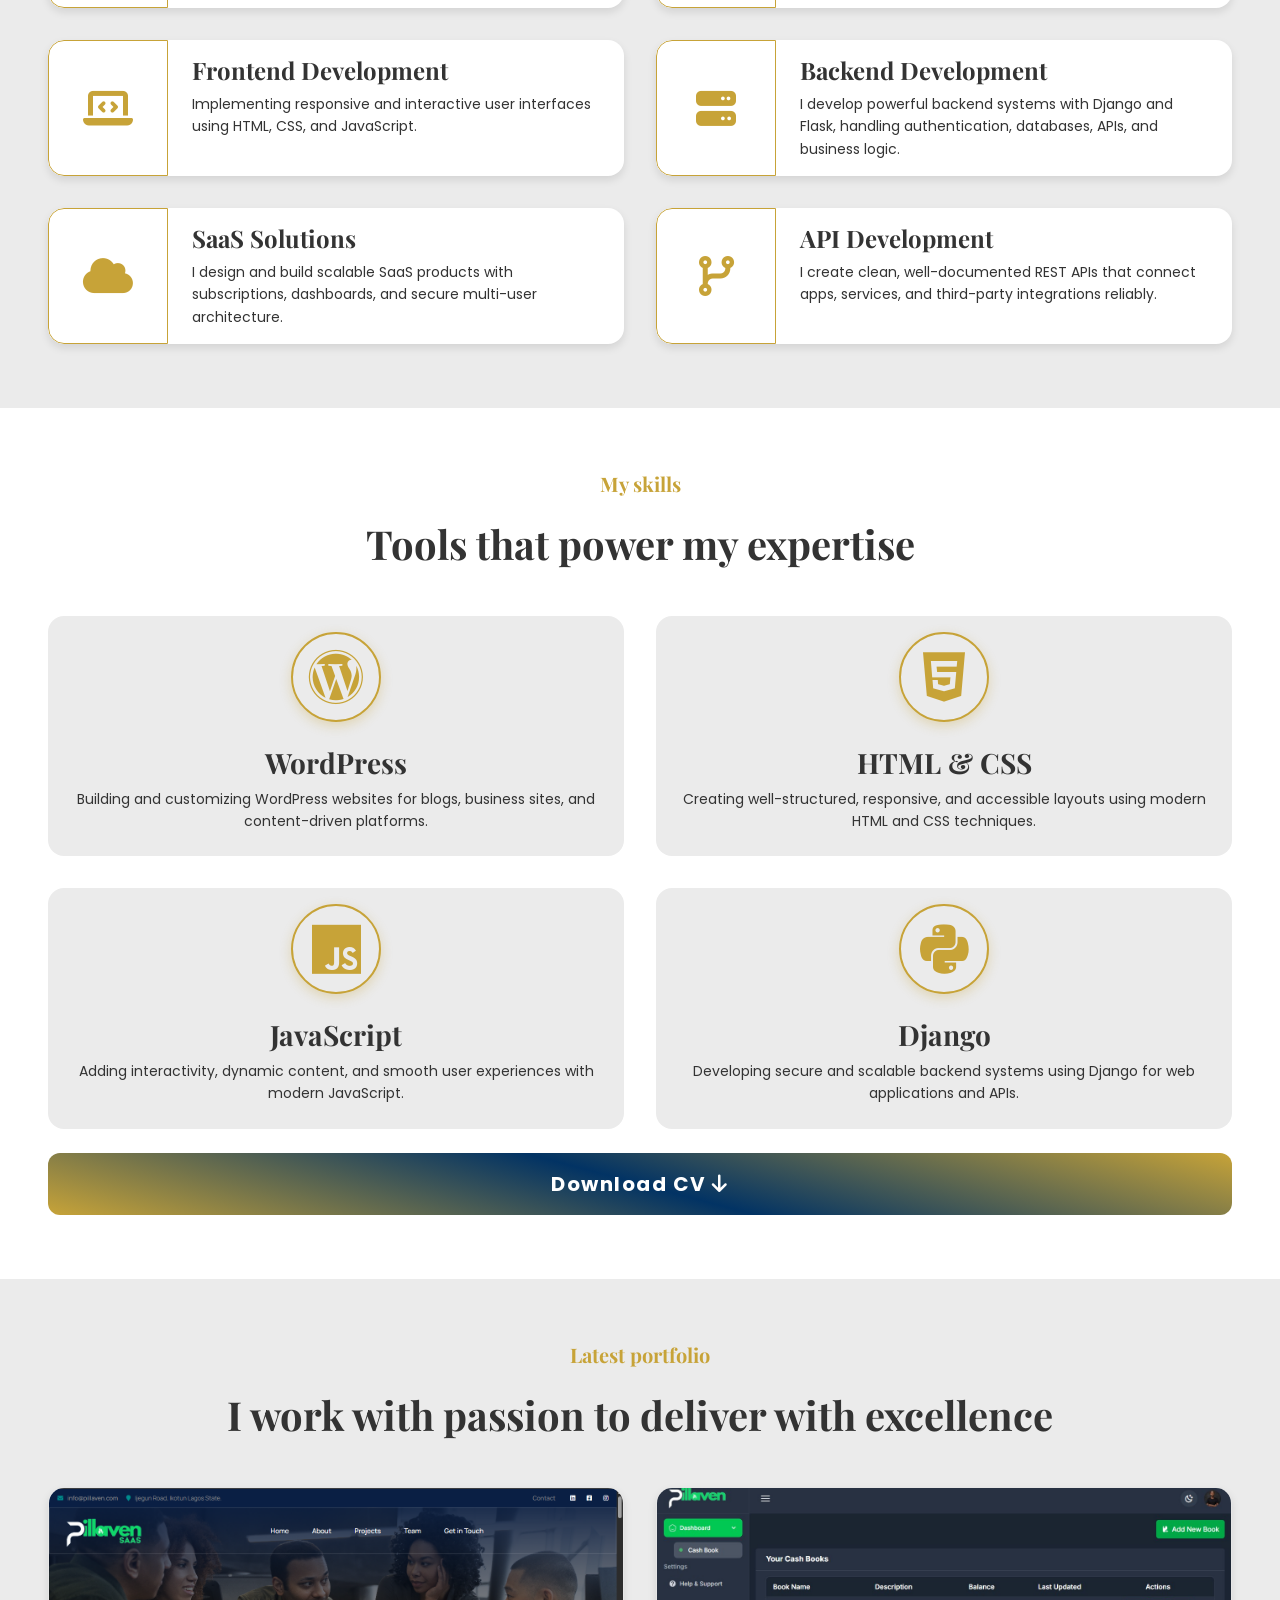
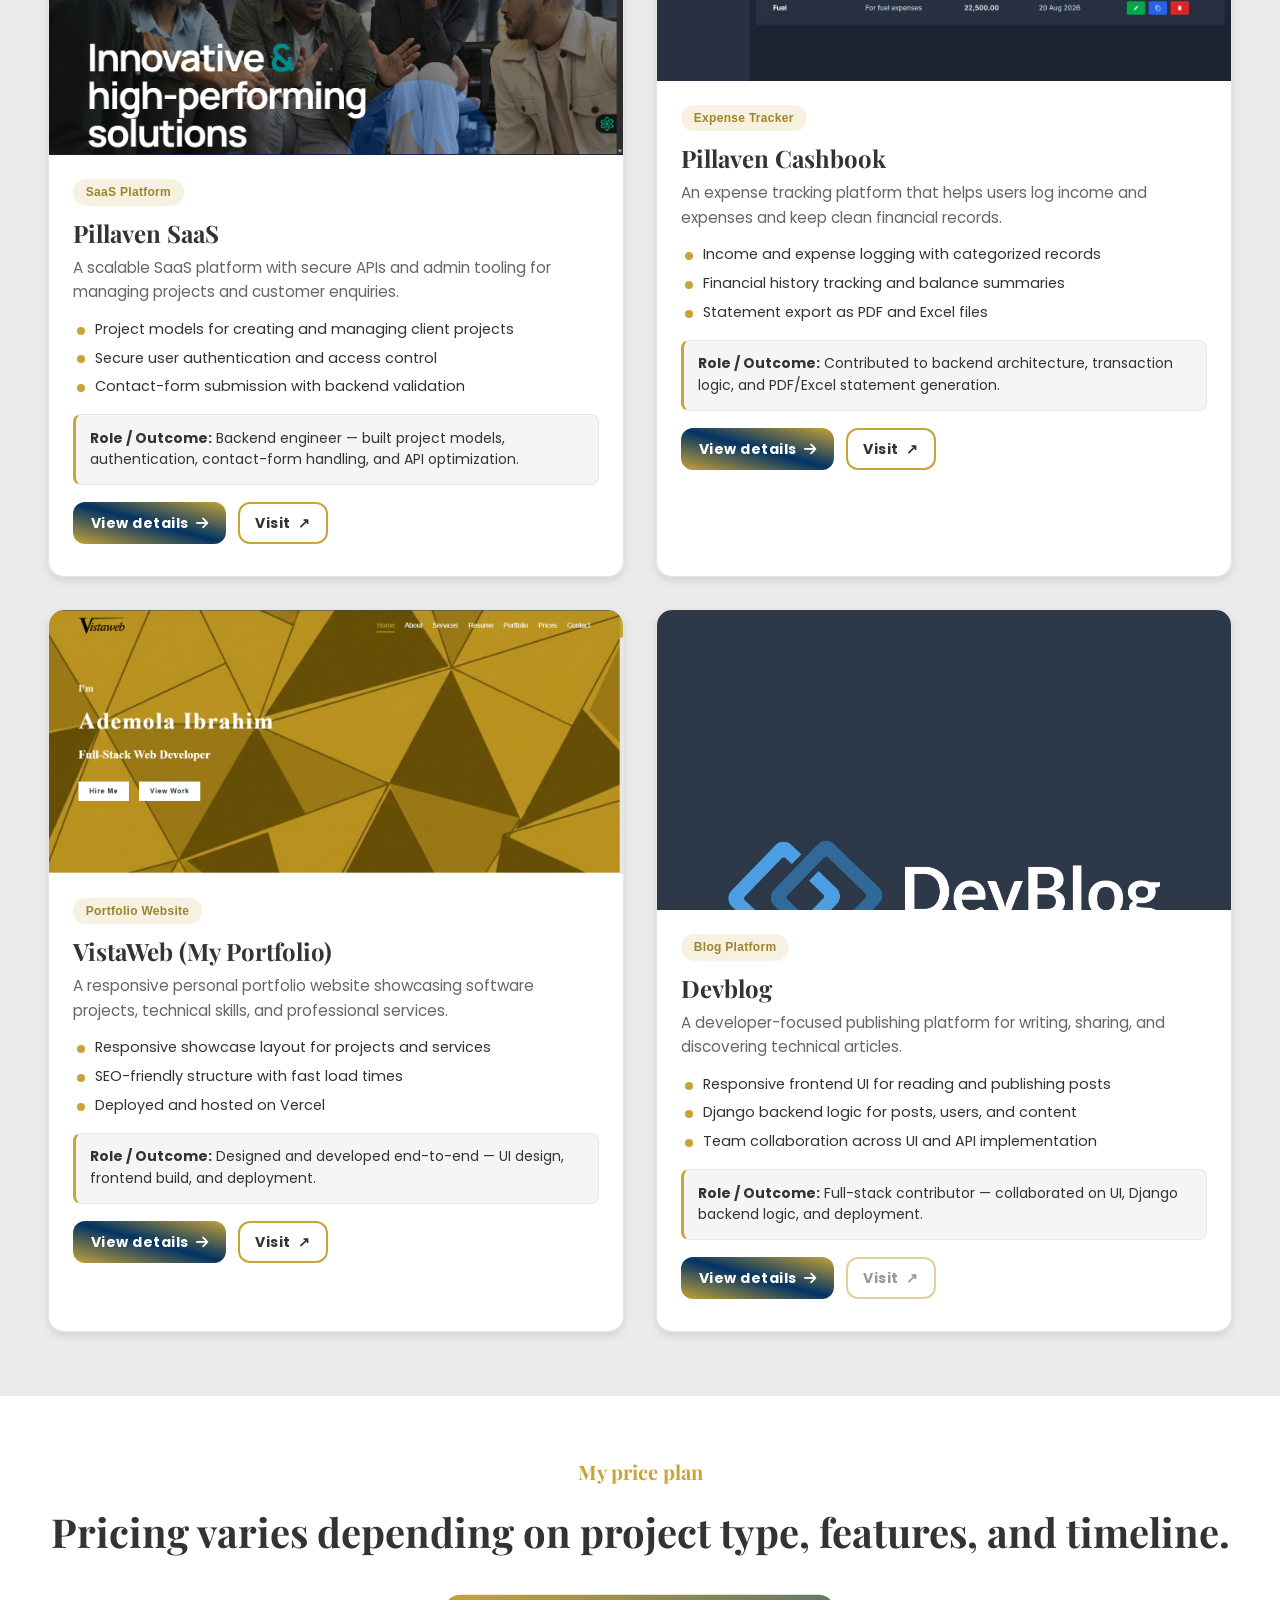
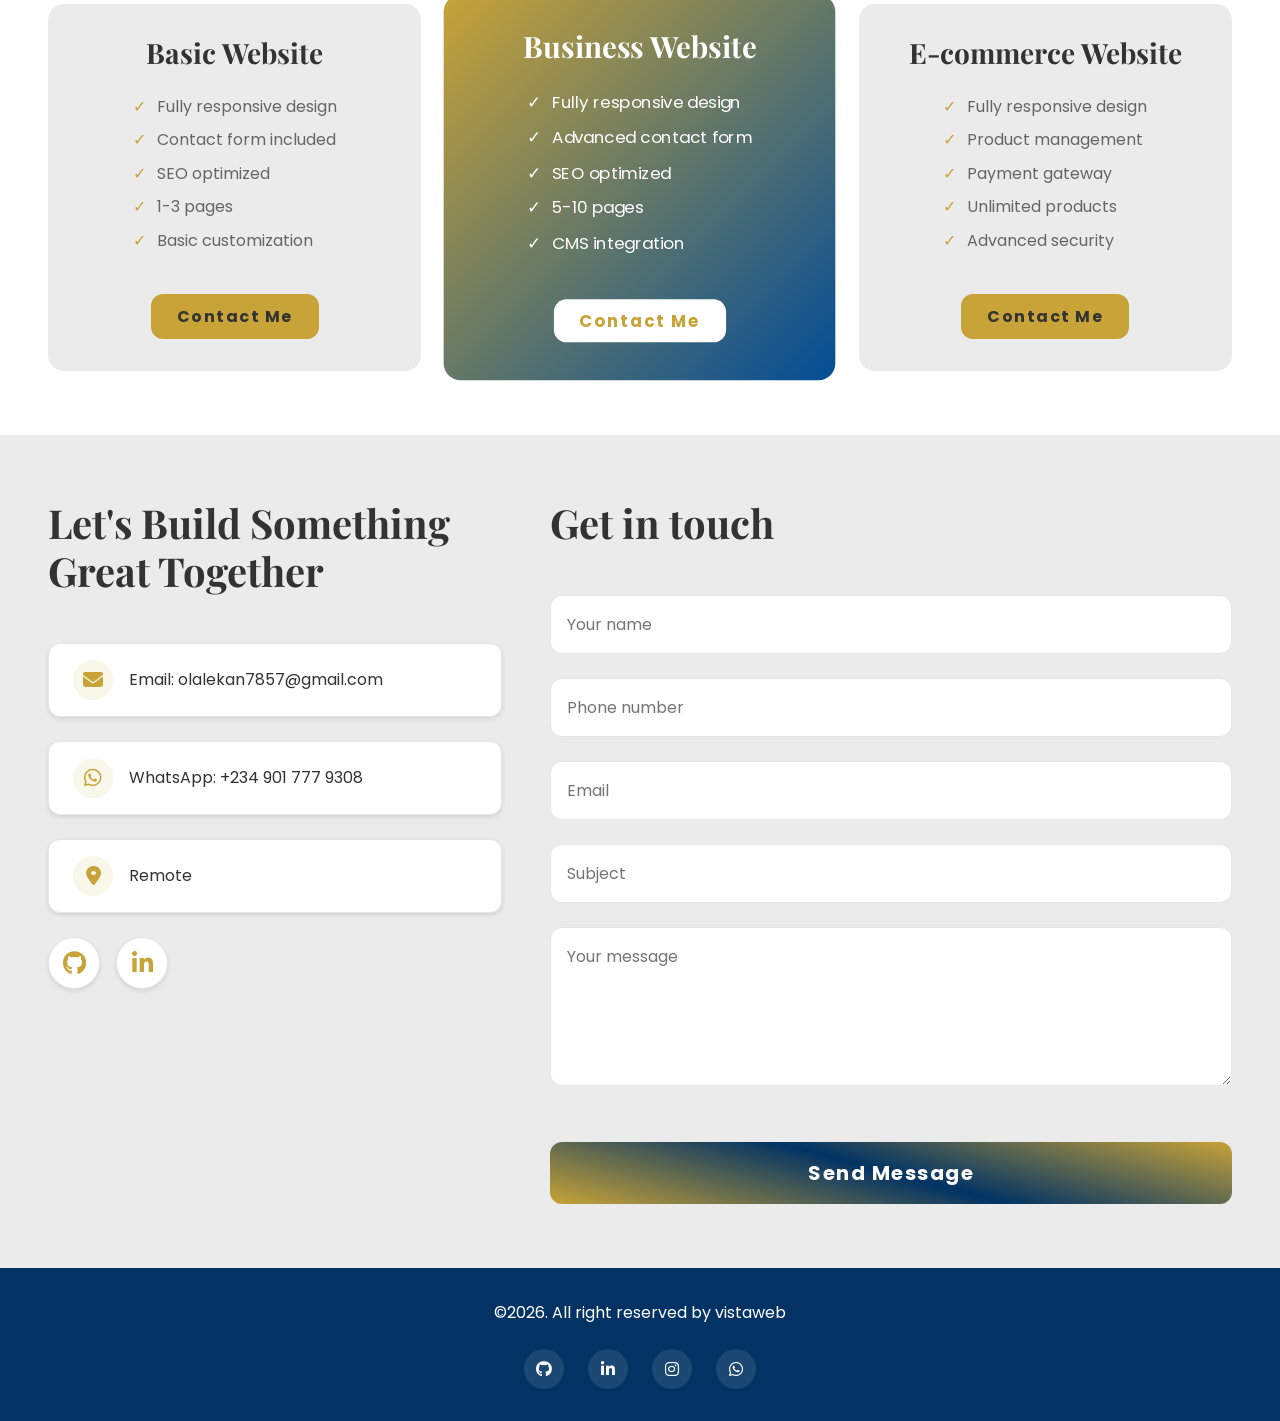
==== commit 0bb882cf: "Border radius and allot of visual changes made" ====
--- a/index.html
+++ b/index.html
@@ -180,6 +180,32 @@
                         <p>I develop powerful backend systems with Django and Flask, handling authentication, databases, APIs, and business logic.</p>
                     </div>
                 </div>
+
+                <div class="service-card animate-card from-left">
+                    <div class="service-icon-con">
+                        <div class="service-icon">
+                        <i class="fas fa-cloud"></i>
+                        </div>
+                    </div>
+
+                    <div class="service-content">
+                        <h3>SaaS Solutions</h3>
+                        <p>I design and build scalable SaaS products with subscriptions, dashboards, and secure multi-user architecture.</p>
+                    </div>
+                </div>
+
+                <div class="service-card animate-card from-right">
+                    <div class="service-icon-con">
+                        <div class="service-icon">
+                        <i class="fas fa-code-branch"></i>
+                        </div>
+                    </div>
+
+                    <div class="service-content">
+                        <h3>API Development</h3>
+                        <p>I create clean, well-documented REST APIs that connect apps, services, and third-party integrations reliably.</p>
+                    </div>
+                </div>
             </div>
         </div>
     </section>
@@ -240,15 +266,21 @@
                         <img src="assets/images/Screenshot_239.png" alt="Pillaven SaaS platform preview">
                     </div>
                     <div class="portfolio-content animate-card from-right">
-                        <h2>Pillaven Saas</h2> <br>
-                        <p class="portfolio-info">Worked as Backend engineer, created models for adding new projects and also authentication and submission of contact form. Built a scalable SaaS backend with secure APIs and admin tooling.</p> <br>
-                        <div class="portfolio-btn-container">
-                            <button class="portfolio-btn">HTML</button>
-                            <button class="portfolio-btn">CSS</button>
-                            <button class="portfolio-btn">Javascript</button>
-                            <button class="portfolio-btn">Django</button>
-                        </div> <br>
-                        <a href="https://saas.pillaven.com/" class="btn visit-btn" target="_blank" rel="noopener noreferrer"> <i class="fas fa-arrow-right arrow-first"></i> Visit Website <i class="fas fa-arrow-right arrow-last"></i></a>
+                        <span class="project-badge">SaaS Platform</span>
+                        <h3 class="project-title">Pillaven SaaS</h3>
+                        <p class="project-desc">A scalable SaaS platform with secure APIs and admin tooling for managing projects and customer enquiries.</p>
+                        <ul class="project-features">
+                            <li>Project models for creating and managing client projects</li>
+                            <li>Secure user authentication and access control</li>
+                            <li>Contact-form submission with backend validation</li>
+                        </ul>
+                        <div class="project-outcome">
+                            <strong>Role / Outcome:</strong> Backend engineer — built project models, authentication, contact-form handling, and API optimization.
+                        </div>
+                        <div class="project-actions">
+                            <a href="project-detail.html" class="btn btn-view btn-card"><i class="fas fa-arrow-right arrow-first"></i> View details <i class="fas fa-arrow-right arrow-last"></i></a>
+                            <a href="https://saas.pillaven.com/" class="btn btn-visit btn-card" target="_blank" rel="noopener noreferrer"><span class="arrow-first arrow-glyph">&#8599;</span> Visit <span class="arrow-last arrow-glyph">&#8599;</span></a>
+                        </div>
                     </div>
                 </div>
 
@@ -257,15 +289,21 @@
                         <img src="assets/images/pillaven_cashbook-hero.jpg" alt="Pillaven Cashbook expense tracking platform preview">
                     </div>
                     <div class="portfolio-content animate-card from-right">
-                        <h2>Pillaven Cashbook</h2> <br>
-                        <p class="portfolio-info">Contributed to the backend development of an expense tracking platform that enables users to log income and expenses, track financial records, and export comprehensive statements as PDF or Excel files.</p> <br>
-                        <div class="portfolio-btn-container">
-                            <button class="portfolio-btn">HTML</button>
-                            <button class="portfolio-btn">CSS</button>
-                            <button class="portfolio-btn">Javascript</button>
-                            <button class="portfolio-btn">Django</button>
-                        </div> <br>
-                        <a href="https://vistablog.com.ng" class="btn visit-btn" target="_blank" rel="noopener noreferrer"> <i class="fas fa-arrow-right arrow-first"></i> Visit Website <i class="fas fa-arrow-right arrow-last"></i></a>
+                        <span class="project-badge">Expense Tracker</span>
+                        <h3 class="project-title">Pillaven Cashbook</h3>
+                        <p class="project-desc">An expense tracking platform that helps users log income and expenses and keep clean financial records.</p>
+                        <ul class="project-features">
+                            <li>Income and expense logging with categorized records</li>
+                            <li>Financial history tracking and balance summaries</li>
+                            <li>Statement export as PDF and Excel files</li>
+                        </ul>
+                        <div class="project-outcome">
+                            <strong>Role / Outcome:</strong> Contributed to backend architecture, transaction logic, and PDF/Excel statement generation.
+                        </div>
+                        <div class="project-actions">
+                            <a href="project-detail.html" class="btn btn-view btn-card"><i class="fas fa-arrow-right arrow-first"></i> View details <i class="fas fa-arrow-right arrow-last"></i></a>
+                            <a href="https://vistablog.com.ng" class="btn btn-visit btn-card" target="_blank" rel="noopener noreferrer"><span class="arrow-first arrow-glyph">&#8599;</span> Visit <span class="arrow-last arrow-glyph">&#8599;</span></a>
+                        </div>
                     </div>
                 </div>
 
@@ -274,15 +312,21 @@
                         <img src="assets/images/vistaweb_hero.png" alt="VistaWeb portfolio website preview">
                     </div>
                     <div class="portfolio-content animate-card from-right">
-                        <h2>Vistaweb (My Portfolio) </h2> <br>
-                        <p class="portfolio-info">Designed and developed a responsive personal portfolio website to showcase software projects, highlight technical capabilities, and present professional services offered.</p> <br>
-                        <div class="portfolio-btn-container">
-                            <button class="portfolio-btn">HTML</button>
-                            <button class="portfolio-btn">CSS</button>
-                            <button class="portfolio-btn">Javascript</button>
-                            <button class="portfolio-btn">Vercel</button>
-                        </div> <br>
-                        <a href="https://viatweb.com.ng" class="btn visit-btn" target="_blank" rel="noopener noreferrer"> <i class="fas fa-arrow-right arrow-first"></i> Visit Website <i class="fas fa-arrow-right arrow-last"></i></a>
+                        <span class="project-badge">Portfolio Website</span>
+                        <h3 class="project-title">VistaWeb (My Portfolio)</h3>
+                        <p class="project-desc">A responsive personal portfolio website showcasing software projects, technical skills, and professional services.</p>
+                        <ul class="project-features">
+                            <li>Responsive showcase layout for projects and services</li>
+                            <li>SEO-friendly structure with fast load times</li>
+                            <li>Deployed and hosted on Vercel</li>
+                        </ul>
+                        <div class="project-outcome">
+                            <strong>Role / Outcome:</strong> Designed and developed end-to-end — UI design, frontend build, and deployment.
+                        </div>
+                        <div class="project-actions">
+                            <a href="project-detail.html" class="btn btn-view btn-card"><i class="fas fa-arrow-right arrow-first"></i> View details <i class="fas fa-arrow-right arrow-last"></i></a>
+                            <a href="https://viatweb.com.ng" class="btn btn-visit btn-card" target="_blank" rel="noopener noreferrer"><span class="arrow-first arrow-glyph">&#8599;</span> Visit <span class="arrow-last arrow-glyph">&#8599;</span></a>
+                        </div>
                     </div>
                 </div>
 
@@ -291,15 +335,21 @@
                         <img src="assets/images/devblog-hero.jpg" alt="Devblog publishing platform preview">
                     </div>
                     <div class="portfolio-content animate-card from-right">
-                        <h2>Devblog</h2> <br>
-                        <p class="portfolio-info">I work together with the team to create the frontend and the backend — collaborating on UI implementation, Django backend logic, and deployment for a developer-focused publishing platform.</p> <br>
-                        <div class="portfolio-btn-container">
-                            <button class="portfolio-btn">HTML</button>
-                            <button class="portfolio-btn">CSS</button>
-                            <button class="portfolio-btn">Javascript</button>
-                            <button class="portfolio-btn">Django</button>
-                        </div> <br>
-                        <a href="https://devblog.com.ng" class="btn visit-btn" target="_blank" rel="noopener noreferrer"> <i class="fas fa-arrow-right arrow-first"></i> Visit Website <i class="fas fa-arrow-right arrow-last"></i></a>
+                        <span class="project-badge">Blog Platform</span>
+                        <h3 class="project-title">Devblog</h3>
+                        <p class="project-desc">A developer-focused publishing platform for writing, sharing, and discovering technical articles.</p>
+                        <ul class="project-features">
+                            <li>Responsive frontend UI for reading and publishing posts</li>
+                            <li>Django backend logic for posts, users, and content</li>
+                            <li>Team collaboration across UI and API implementation</li>
+                        </ul>
+                        <div class="project-outcome">
+                            <strong>Role / Outcome:</strong> Full-stack contributor — collaborated on UI, Django backend logic, and deployment.
+                        </div>
+                        <div class="project-actions">
+                            <a href="project-detail.html" class="btn btn-view btn-card"><i class="fas fa-arrow-right arrow-first"></i> View details <i class="fas fa-arrow-right arrow-last"></i></a>
+                            <a href="https://devblog.com.ng" class="btn btn-visit btn-card unavailable" target="_blank" rel="noopener noreferrer" aria-disabled="true" tabindex="-1"><span class="arrow-first arrow-glyph">&#8599;</span> Visit <span class="arrow-last arrow-glyph">&#8599;</span></a>
+                        </div>
                     </div>
                 </div>
 
@@ -363,17 +413,21 @@
         <div class="container">
             <div class="contact-info animate-card from-left">
                 <h2 >Let's Build Something Great Together</h2>
-                <div class="contact-item">
+                <a class="contact-item contact-link" href="mailto:olalekan7857@gmail.com">
                     <i class="fas fa-envelope"></i>
                     <span>Email: olalekan7857@gmail.com</span>
-                </div> <br>
+                </a>
+                <a class="contact-item contact-link" href="https://wa.me/2349017779308?text=Hi%20VistaWeb!%20We%20want%20to%20discuss%20a%20project%20with%20you.%20Here%20are%20the%20details%3A%20" target="_blank" rel="noopener noreferrer">
+                    <i class="fab fa-whatsapp"></i>
+                    <span>WhatsApp: +234 901 777 9308</span>
+                </a>
                 <div class="contact-item">
                     <i class="fas fa-map-marker-alt"></i>
-                    <span>Nigeria</span>
-                </div> <br>
-                <div class="contact-item">
-                    <i class="fas fa-phone"></i>
-                    <span>Contact: +2349017779308</span>
+                    <span>Remote</span>
+                </div>
+                <div class="contact-socials">
+                    <a href="https://github.com/olalekan7857?tab=repositories" target="_blank" rel="noopener noreferrer" aria-label="GitHub profile"><i class="fab fa-github"></i></a>
+                    <a href="https://www.linkedin.com/in/ademola-ibrahim-5969a2378" target="_blank" rel="noopener noreferrer" aria-label="LinkedIn profile"><i class="fab fa-linkedin-in"></i></a>
                 </div>
             </div>
 
@@ -411,7 +465,7 @@
                 <a href="https://www.linkedin.com/in/ademola-ibrahim-5969a2378"><i class="fab fa-linkedin-in"></i></a>
                 <a href="https://www.instagram.com/vistaweb__"><i class="fab fa-instagram"></i></a>
                 <a href="https://wa.me/+2349017779308"><i class="fab fa-whatsapp"></i></a>
-                <a href="https://www.facebook.com/ibrahim.ademola.7583"><i class="fab fa-facebook-f"></i></a>
+                <!-- <a href="https://www.facebook.com/ibrahim.ademola.7583"><i class="fab fa-facebook-f"></i></a> -->
             </div>
         </div>
     </footer>
--- a/assets/css/styles.css
+++ b/assets/css/styles.css
@@ -134,7 +134,7 @@
 .btn {
     display: inline-block;
     padding: var(--spacing-xs) var(--spacing-md);
-    border-radius: 0;
+    border-radius: 12px;
     font-weight: 700;
     text-align: center;
     cursor: pointer;
@@ -147,7 +147,7 @@
 .btn-primary {
     background-color: var(--primary-color);
     color: var(--text-color);
-    border-radius: 0%;
+    border-radius: 12px;
     border: 2px solid var(--primary-color);
     transition: var(--transition-slow);
 }
@@ -161,6 +161,7 @@
     background-color: transparent;
     color: var(--primary-color);
     border: 2px solid var(--primary-color);
+    border-radius: 12px;
     transition: var(--transition-slow);
 }
 
@@ -180,7 +181,7 @@
     font-weight: bold;
     padding: var(--spacing-sm) 0;
     margin-top: var(--spacing-md);
-    border-radius: 0;
+    border-radius: 12px;
     transition: var(--transition-slow);
 }
 
@@ -432,7 +433,8 @@
 
 .service-card {
     background-color: var(--white);
-    border-radius: 0;
+    border-radius: var(--radius-lg);
+    overflow: hidden;
     box-shadow: var(--shadow-md);
     display: flex;
     text-align: left;
@@ -465,7 +467,8 @@
     justify-content: center;
     align-items: center;
     border: 1px solid var(--primary-color);
-    padding: var(--spacing-lg) var(--spacing-lg);
+    border-radius: var(--radius-lg) 0 0 var(--radius-lg);
+    padding: var(--spacing-sm) var(--spacing-md);
 }
 
 .service-card:hover .service-content {
@@ -479,7 +482,7 @@
 
 .service-content {
     /* background-color: var(--color-5); */
-    padding: var(--spacing-lg);
+    padding: var(--spacing-sm) var(--spacing-md);
     transition: var(--transition-slow);
 }
 
@@ -516,8 +519,8 @@
 
 .skill-card {
     background-color: var(--bg-color);
-    padding: var(--spacing-lg);
-    border-radius: 0;
+    padding: var(--spacing-sm) var(--spacing-md) var(--spacing-md);
+    border-radius: var(--radius-lg);
     text-align: center;
     transition: var(--transition-normal);
 }
@@ -558,6 +561,15 @@
     font-size: var(--fs-6);
 }
 
+.arrow-firstt {
+    display: none;
+    transition: var(--transition-slow);
+}
+
+.arrow-lastt {
+    transition: var(--transition-slow);
+}
+
 .download:hover .arrow-firstt{
     transition: var(--transition-slow);
     display: inline-block;
@@ -591,20 +603,19 @@
     display: grid;
     grid-template-columns: repeat(2, 1fr);
     gap: var(--spacing-lg);
-}
-
-.portfolio-info {
-    padding: 0 var(--spacing-md);
-    color: var(--text-color);
+    text-align: left;
 }
 
 .portfolio-item {
     background-color: var(--white);
-    border-radius: 0;
+    border: 1px solid var(--gray);
+    border-radius: var(--radius-lg);
     overflow: hidden;
-    padding: var(--spacing-sm);
+    padding: 0;
     box-shadow: var(--shadow-md);
     transition: var(--transition-slow);
+    display: flex;
+    flex-direction: column;
 }
 
 .portfolio-item:hover {
@@ -612,110 +623,209 @@
     box-shadow: var(--shadow-lg);
 }
 
-.portfolio-item:hover .portfolio-content h2 {
+.portfolio-image {
+    height: auto;
+    max-height: 300px;
+    overflow: hidden;
+    border-radius: 0;
+    background-color: var(--white);
+}
+
+.portfolio-image img {
+    width: 100%;
+    height: auto;
+    object-fit: contain;
+    display: block;
+    transition: var(--transition-slow);
+}
+
+.portfolio-item:hover .portfolio-image img {
+    transform: scale(1.05);
+}
+
+.portfolio-content {
+    display: flex;
+    flex-direction: column;
+    align-items: flex-start;
+    text-align: left;
+    padding: var(--spacing-md) var(--spacing-md) var(--spacing-lg);
+    flex: 1;
+}
+
+/* 1 — Category badge */
+.project-badge {
+    display: inline-block;
+    border-radius: 20px;
+    background-color: hsla(45, 56%, 50%, 0.15);
+    color: var(--primary-dark);
+    font-family: 'Poppins', sans-serif;
+    font-size: 12px;
+    font-weight: 600;
+    letter-spacing: 0.3px;
+    padding: 0.3rem 0.8rem;
+    margin-bottom: 0.75rem;
+    line-height: 1.4;
+}
+
+/* 2 — Title */
+.project-title {
+    font-family: 'Playfair Display', serif;
+    font-size: var(--fs-4);
+    font-weight: 700;
+    color: var(--text-color);
+    margin: 0 0 0.5rem;
+    line-height: 1.25;
+}
+
+.portfolio-item:hover .project-title {
     background: linear-gradient(15deg, var(--primary-color), var(--secondary-color), var(--primary-color));
     background-clip: text;
+    -webkit-background-clip: text;
     color: transparent;
 }
 
-
-.portfolio-image {
-    height: 300px;
-    overflow: hidden;
-    border-radius: 0;
-}
-
-.portfolio-content {
+/* 3 — Description */
+.project-desc {
+    font-size: 0.95rem;
+    line-height: 1.6;
+    color: var(--text-light);
+    margin-bottom: 0.9rem;
+}
+
+/* 4 — Key features */
+.project-features {
+    list-style: none;
     display: flex;
     flex-direction: column;
+    gap: 0.45rem;
+    margin: 0 0 1rem;
+    padding: 0;
+    width: 100%;
+}
+
+.project-features li {
+    position: relative;
+    padding-left: 1.4rem;
+    font-size: 0.9rem;
+    line-height: 1.5;
+    color: var(--text-color);
+}
+
+.project-features li::before {
+    content: '';
+    position: absolute;
+    left: 0.25rem;
+    top: 0.55em;
+    width: 8px;
+    height: 8px;
+    border-radius: var(--radius-circle);
+    background-color: var(--primary-color);
+}
+
+/* 5 — Role / outcome callout */
+.project-outcome {
+    width: 100%;
+    background-color: hsl(0, 0%, 96%);
+    border: 1px solid var(--gray);
+    border-left: 3px solid var(--primary-color);
+    border-radius: var(--radius-md);
+    padding: 0.8rem 0.9rem;
+    font-size: 0.875rem;
+    line-height: 1.55;
+    color: var(--text-color);
+    margin-bottom: 1.1rem;
+}
+
+.project-outcome strong {
+    color: var(--text-color);
+}
+
+/* 6 — Action buttons row (compact, left-aligned, packed with content) */
+.project-actions {
+    display: flex;
+    gap: 12px;
+    flex-wrap: wrap;
+    justify-content: flex-start;
     align-items: center;
-    /* gap: var(--spacing-xs); */
-}
-
-.portfolio-content a {
-    width: fit-content;
-    border-radius: 0;
-}
-
-.portfolio-content h2 {
-    color: var(--color-7);
-    margin: 0;
-}
-
-.portfolio-image img {
     width: 100%;
-    height: 100%;
-    object-fit: cover;
-    transition: var(--transition-slow);
-}
-
-.portfolio-item:hover .portfolio-image img {
-    transform: scale(1.05);
-}
-
-.portfolio-btn-container {
-    display: flex;
-    justify-content: center;
-    flex-wrap: wrap;
-    gap: var(--spacing-xs);
-    padding: 0;
-}
-
-.portfolio-btn {
-    background-color: var(--secondary-color);
-    border-radius: 0;
-    color: var(--white);
-    padding: var(--spacing-xs) var(--spacing-sm);
-    border: 2px solid var(--secondary-color);
-    transition: var(--transition-normal);
-}
-
-.portfolio-btn:hover {
+    margin-top: 0;
+}
+
+.btn-card {
+    flex: 0 0 auto;
+    width: auto;
+    font-size: 0.88rem;
+    padding: 0.6rem 1.1rem;
+    letter-spacing: 0.5px;
+    border-radius: 12px;
+    white-space: nowrap;
+    display: inline-flex;
+    align-items: center;
+    gap: 0.45rem;
+}
+
+/* Gradient "View details" button */
+.btn-view {
+    color: var(--white);
+    background: linear-gradient(15deg, var(--primary-color), var(--secondary-color), var(--primary-color));
+    border: none;
+    font-family: 'Poppins', sans-serif;
+    transition: var(--transition-slow);
+}
+
+.btn-view:hover {
+    transform: translateX(5px);
+    border: none;
+    color: var(--white);
+}
+
+/* Plain "Visit" button — outline drawn with an inset shadow (not a
+   border) so it stays exactly the same height as "View details",
+   with no bg fill even on hover */
+.btn-visit {
     background-color: transparent;
     color: var(--text-color);
-    transform: scale(1.05);
-}
-
-.portfolio-item h2 {
-    margin-top: var(--spacing-xl);
-    padding: 0 var(--spacing-sm);
-    font-size: var(--fs-2);
+    border: none;
+    box-shadow: inset 0 0 0 2px var(--primary-color);
+    transition: var(--transition-slow);
+}
+
+.btn-visit:hover {
+    background-color: transparent;
     color: var(--text-color);
-}
-
-.visit-btn {
-    color: var(--white);
-    background: linear-gradient(15deg, var(--primary-color), var(--secondary-color), var(--primary-color));
-    margin-bottom: var(--spacing-md);
-    font-family: 'Playfair Display', serif;
-    z-index: 1;
-    overflow: hidden;
-    border: none;
-    transition: var(--transition-slow);
-}
-
-.arrow-first, .arrow-firstt {
+    box-shadow: inset 0 0 0 2px var(--primary-color);
+    transform: translateX(5px);
+}
+
+/* Unavailable state for projects that are no longer online —
+   faded look and completely non-clickable */
+.btn-visit.unavailable {
+    opacity: 0.5;
+    pointer-events: none;
+}
+
+/* Arrow slide animation: arrow moves from end to start on hover */
+.btn-card .arrow-first {
     display: none;
     transition: var(--transition-slow);
 }
 
-.arrow-last, .arrow-lastt {
-    transition: var(--transition-slow);
-}
-
-.visit-btn:hover {
-    transform: translateX(5px);
-    border: none;
-}
-
-.visit-btn:hover .arrow-first{
-    transition: var(--transition-slow);
+.btn-card .arrow-last {
     display: inline-block;
-}
-
-.visit-btn:hover .arrow-last {
-    transition: var(--transition-slow);
+    transition: var(--transition-slow);
+}
+
+.btn-card:hover .arrow-first {
+    display: inline-block;
+}
+
+.btn-card:hover .arrow-last {
     display: none;
+}
+
+.arrow-glyph {
+    font-weight: 700;
+    line-height: 1;
 }
 
 /* Prices Section */
@@ -736,7 +846,7 @@
     flex-direction: column;
     align-items: center;
     padding: var(--spacing-lg);
-    border-radius: 0;
+    border-radius: var(--radius-lg);
     transition: var(--transition-normal);
     position: relative;
 }
@@ -839,6 +949,51 @@
     align-items: center;
     gap: var(--spacing-sm);
     margin-bottom: var(--spacing-md);
+    background-color: var(--white);
+    border: 1px solid var(--gray);
+    border-radius: 12px;
+    padding: var(--spacing-sm) var(--spacing-md);
+    box-shadow: var(--shadow-sm);
+    transition: var(--transition-normal);
+}
+
+.contact-item span {
+    overflow-wrap: anywhere;
+}
+
+a.contact-item:hover {
+    transform: translateX(5px);
+    box-shadow: var(--shadow-md);
+    border-color: var(--primary-color);
+}
+
+.contact-socials {
+    display: flex;
+    gap: var(--spacing-sm);
+    margin-top: var(--spacing-sm);
+}
+
+.contact-socials a {
+    width: 52px;
+    height: 52px;
+    border-radius: var(--radius-circle);
+    background-color: var(--white);
+    border: 1px solid var(--gray);
+    box-shadow: var(--shadow-sm);
+    display: flex;
+    align-items: center;
+    justify-content: center;
+    color: var(--primary-color);
+    font-size: var(--fs-4);
+    transition: var(--transition-normal);
+}
+
+.contact-socials a:hover {
+    background-color: var(--primary-color);
+    border-color: var(--primary-color);
+    color: var(--white);
+    transform: translateY(-3px);
+    box-shadow: var(--shadow-md);
 }
 
 .contact-item i {
@@ -861,7 +1016,7 @@
     width: 100%;
     padding: var(--spacing-sm);
     border: 1px solid var(--gray);
-    border-radius: var(--radius-sm);
+    border-radius: 12px;
     font-family: inherit;
     font-size: var(--fs-base);
     transition: var(--transition-fast);
@@ -885,7 +1040,7 @@
     font-family: 'Poppins', sans-serif;
     font-size: var(--fs-6);
     line-height: 1.5;
-    border-radius: 0;
+    border-radius: var(--radius-md);
     border-left: 3px solid transparent;
     box-shadow: var(--shadow-sm);
     display: none;
@@ -1133,6 +1288,16 @@
 }
 
 /* Responsive Styles */
+/* Portfolio-only breakpoint: stack to 1 per row on tablets and below.
+   Kept separate so navbar / services / skills breakpoints are unaffected. */
+@media (max-width: 1024px) {
+    .portfolio-grid {
+        grid-template-columns: 1fr;
+        max-width: 680px;
+        margin: 0 auto;
+    }
+}
+
 @media (max-width: 950px) {
     .pricing-grid {
         grid-template-columns: 1fr;
@@ -1217,12 +1382,22 @@
         --fs-6: 0.75rem;
     }
 
-    .portfolio-info {
-        padding: 0 var(--spacing-xs);
-    }
-
-    .portfolio-btn {
-        padding: 0.3rem 0.6rem;
+    .project-desc {
+        font-size: 0.85rem;
+    }
+
+    .project-features li {
+        font-size: 0.82rem;
+    }
+
+    .portfolio-image {
+        height: auto;
+    }
+
+    .portfolio-image img {
+        width: 100%;
+        height: auto;
+        object-fit: contain;
     }
 
     /* .hero {
@@ -1260,8 +1435,23 @@
         grid-template-columns: 1fr;
     }
 
-    .portfolio-item {
-        padding: var(--spacing-xs);
+    .portfolio-content {
+        padding: var(--spacing-sm) var(--spacing-sm) var(--spacing-md);
+    }
+
+    .project-badge {
+        font-size: 12px;
+    }
+
+    .project-actions {
+        flex-wrap: wrap;
+        justify-content: flex-start;
+    }
+
+    .btn-card {
+        flex: 0 0 auto;
+        width: auto;
+        white-space: nowrap;
     }
     
     .pricing-card.featured {
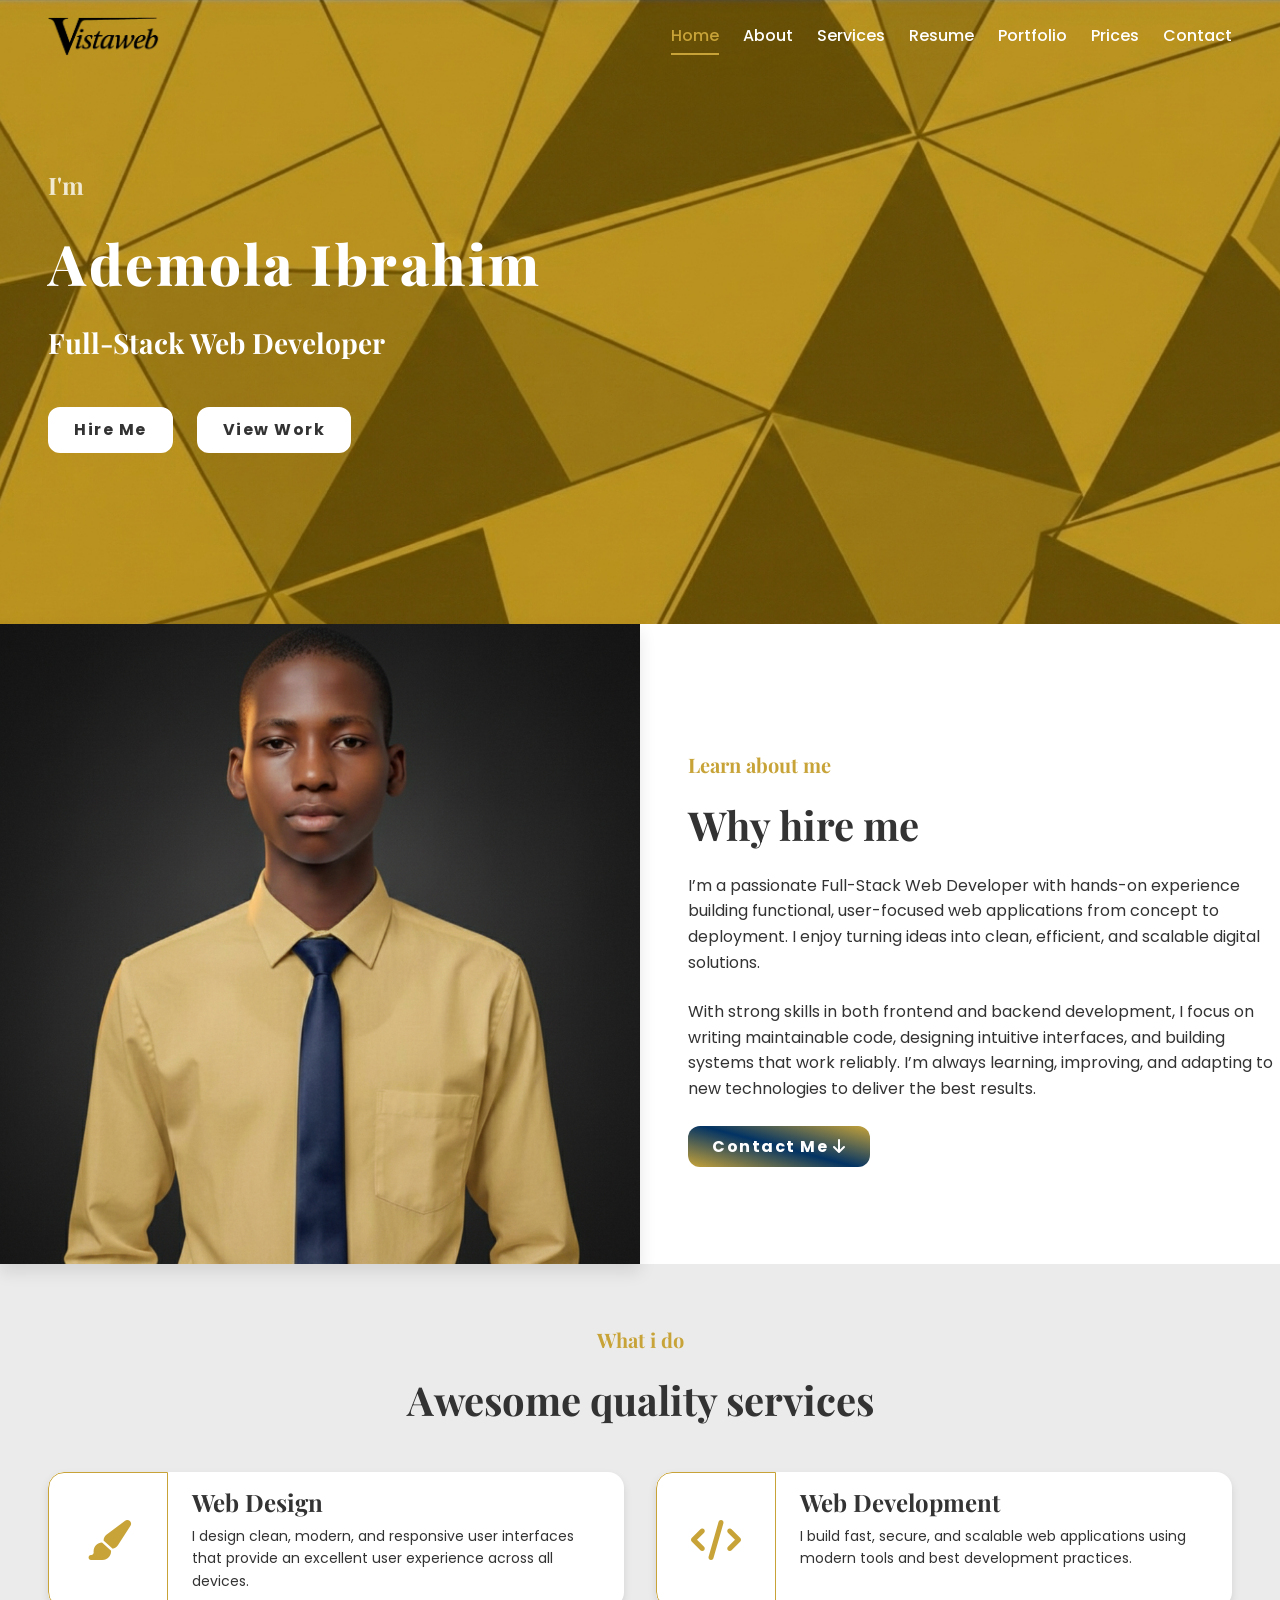
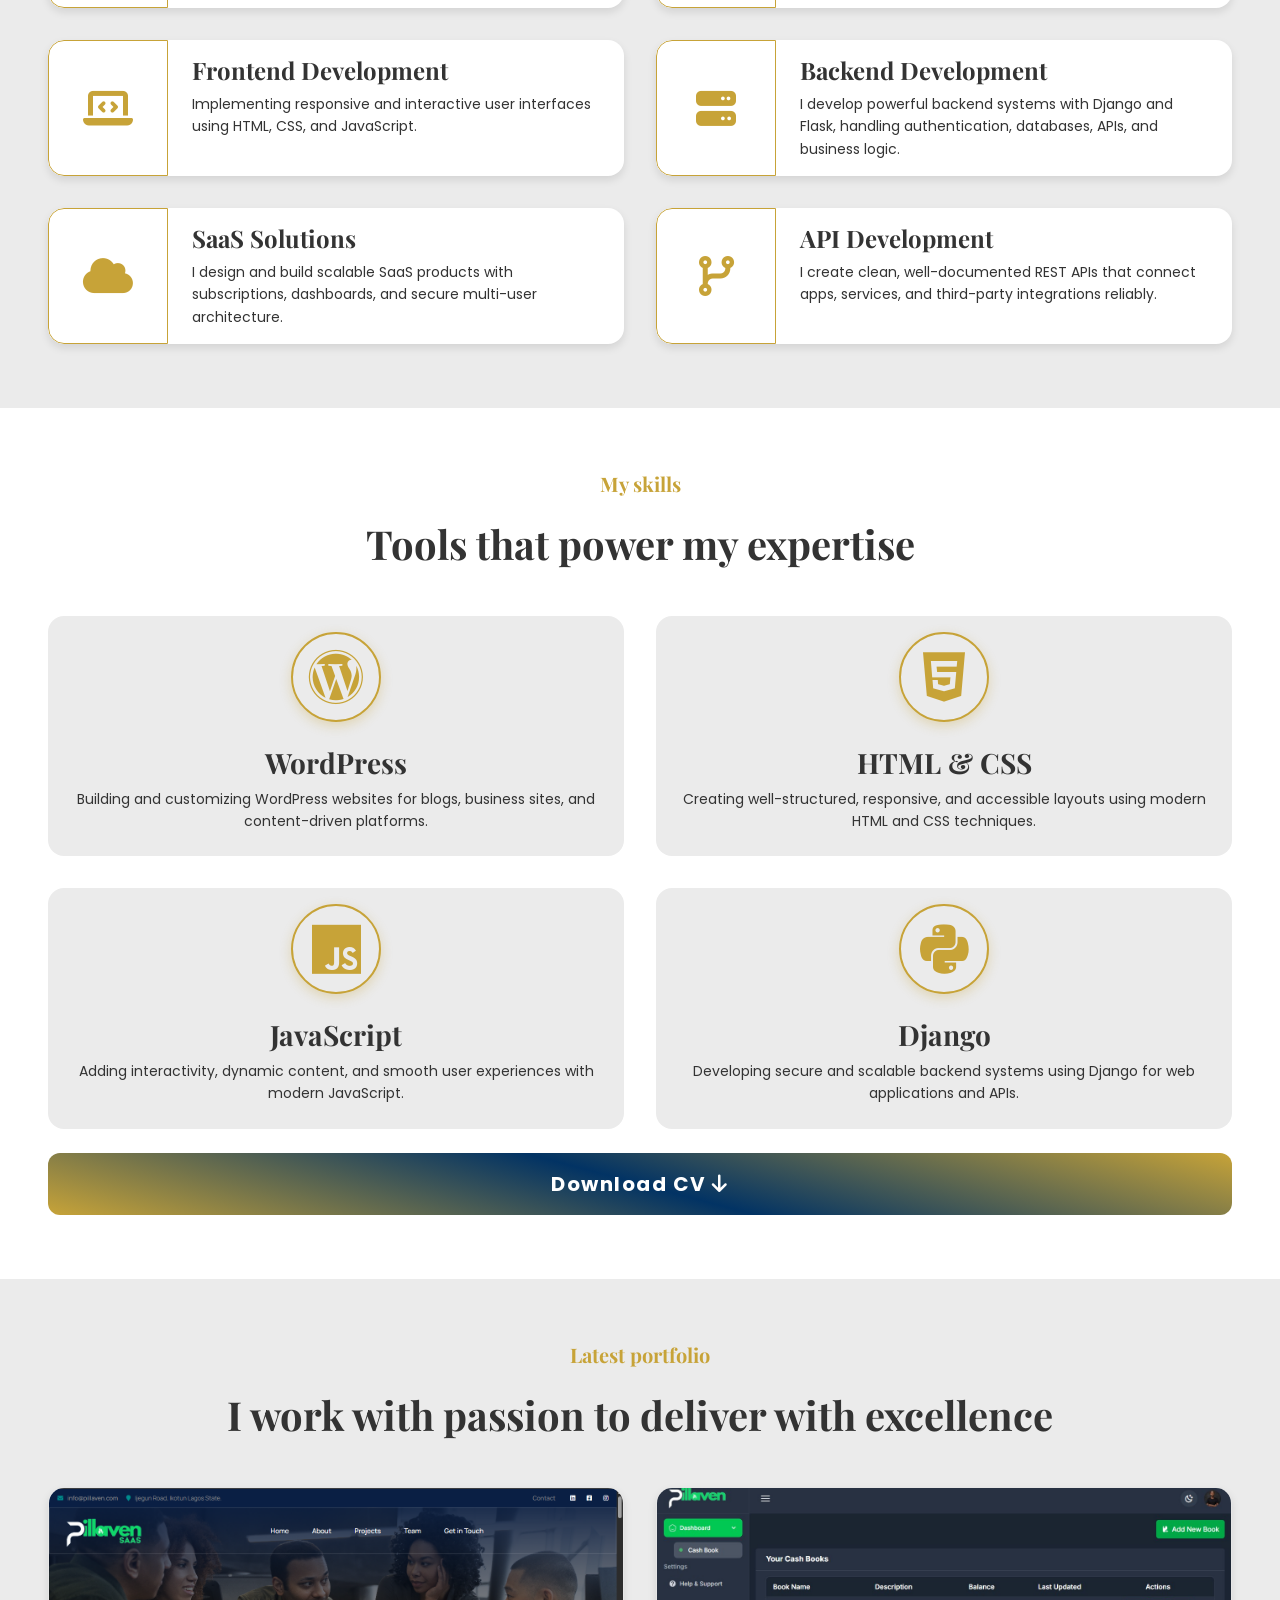
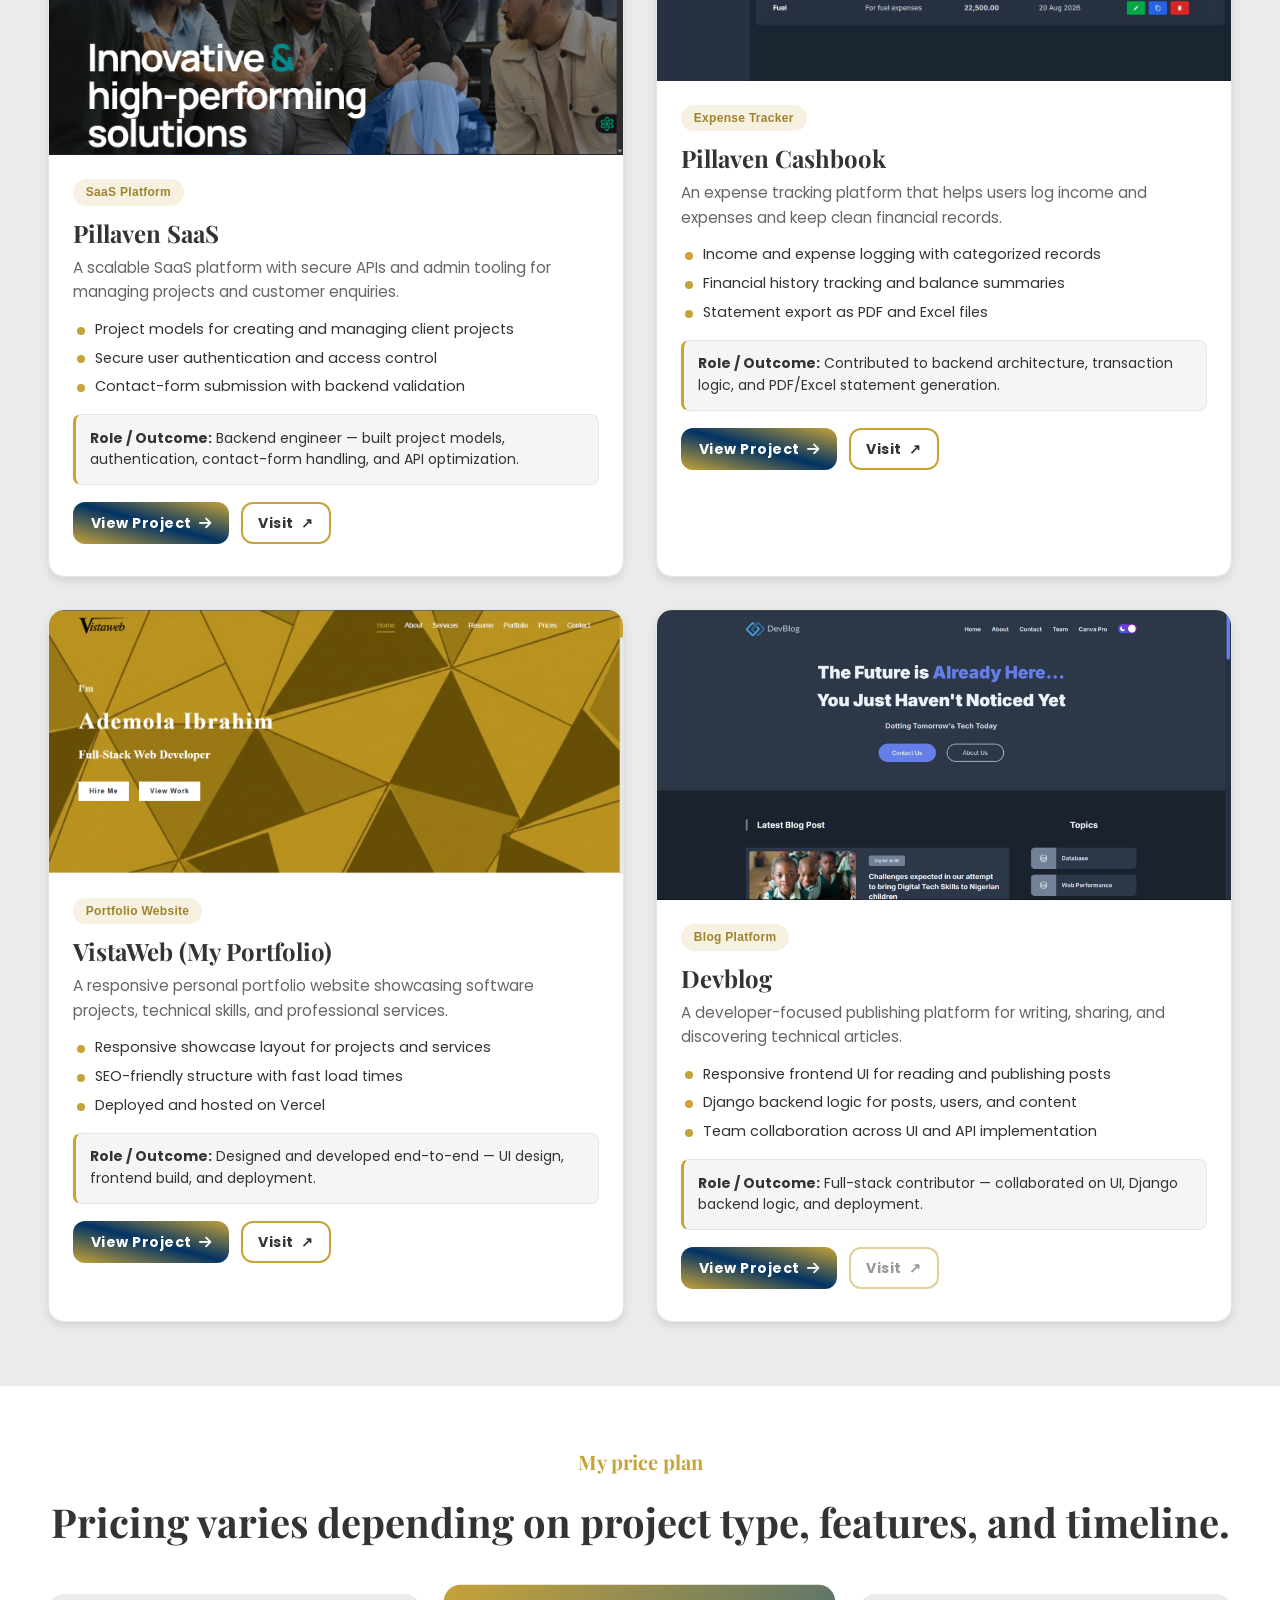
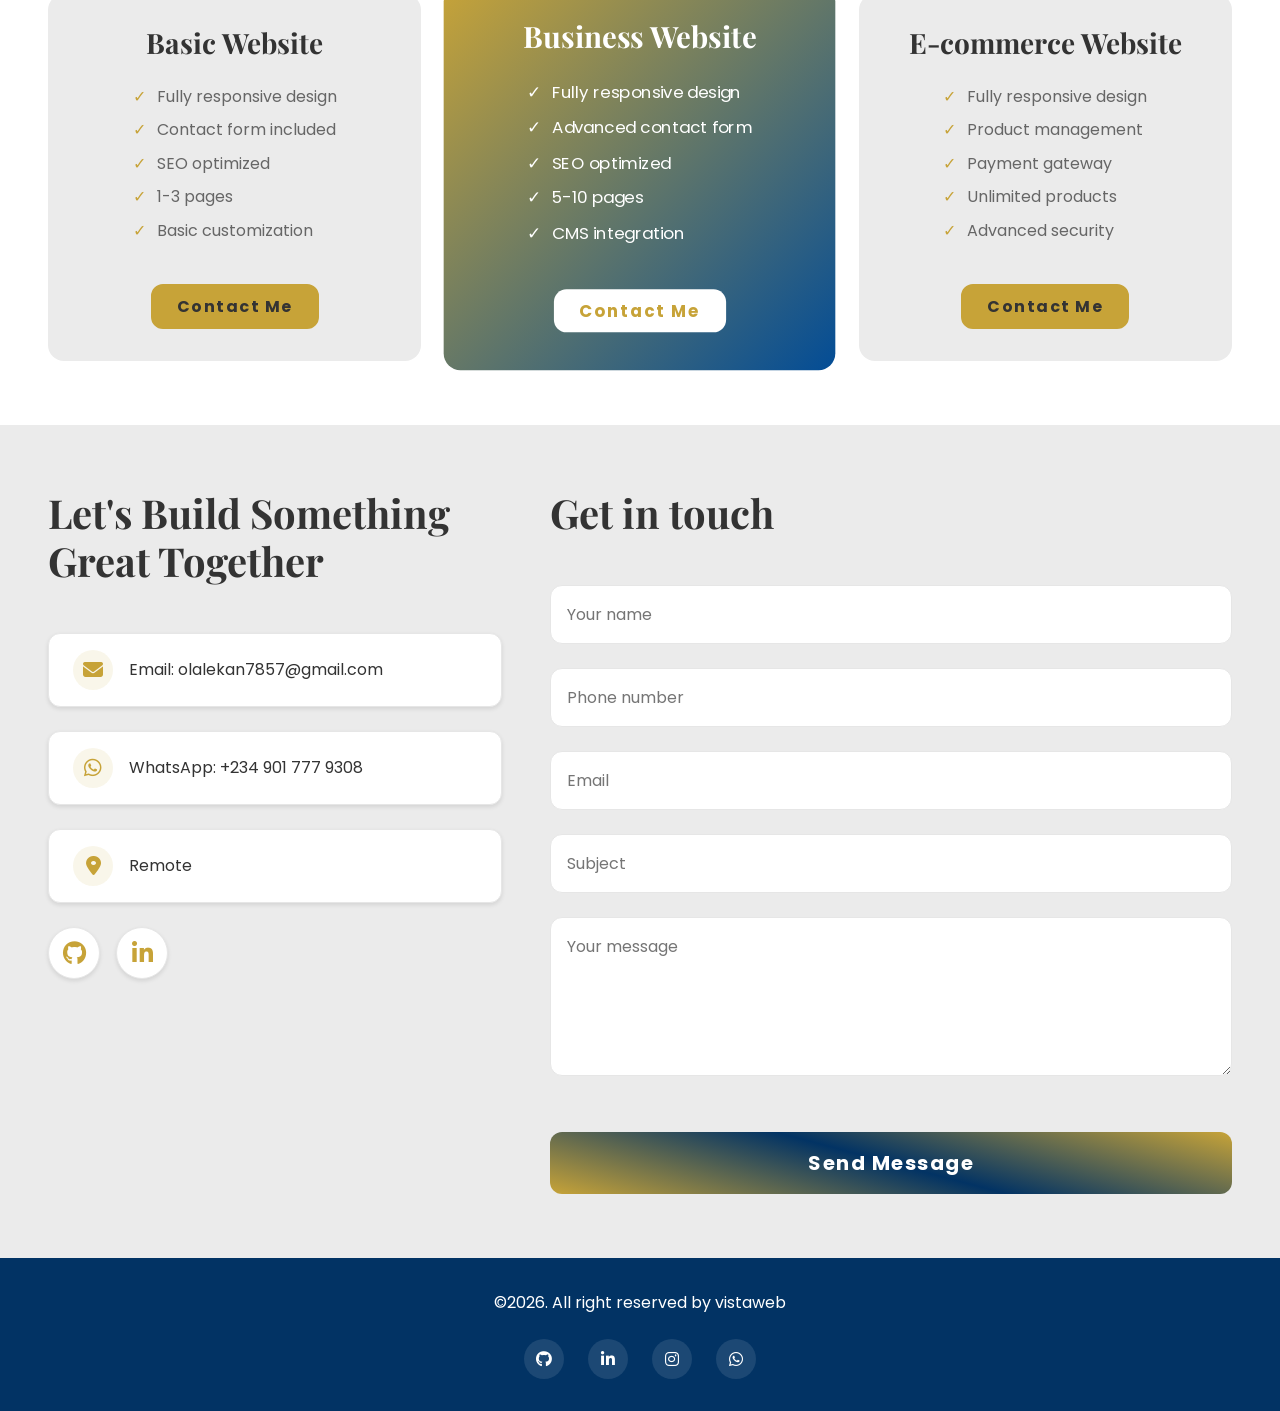
==== commit dd6f38fc: "project-detail page added" ====
--- a/index.html
+++ b/index.html
@@ -278,7 +278,7 @@
                             <strong>Role / Outcome:</strong> Backend engineer — built project models, authentication, contact-form handling, and API optimization.
                         </div>
                         <div class="project-actions">
-                            <a href="project-detail.html" class="btn btn-view btn-card"><i class="fas fa-arrow-right arrow-first"></i> View details <i class="fas fa-arrow-right arrow-last"></i></a>
+                            <a href="project.html?project=pillaven-saas" class="btn btn-view btn-card"><i class="fas fa-arrow-right arrow-first"></i> View Project <i class="fas fa-arrow-right arrow-last"></i></a>
                             <a href="https://saas.pillaven.com/" class="btn btn-visit btn-card" target="_blank" rel="noopener noreferrer"><span class="arrow-first arrow-glyph">&#8599;</span> Visit <span class="arrow-last arrow-glyph">&#8599;</span></a>
                         </div>
                     </div>
@@ -301,8 +301,8 @@
                             <strong>Role / Outcome:</strong> Contributed to backend architecture, transaction logic, and PDF/Excel statement generation.
                         </div>
                         <div class="project-actions">
-                            <a href="project-detail.html" class="btn btn-view btn-card"><i class="fas fa-arrow-right arrow-first"></i> View details <i class="fas fa-arrow-right arrow-last"></i></a>
-                            <a href="https://vistablog.com.ng" class="btn btn-visit btn-card" target="_blank" rel="noopener noreferrer"><span class="arrow-first arrow-glyph">&#8599;</span> Visit <span class="arrow-last arrow-glyph">&#8599;</span></a>
+                            <a href="project.html?project=pillaven-cashbook" class="btn btn-view btn-card"><i class="fas fa-arrow-right arrow-first"></i> View Project <i class="fas fa-arrow-right arrow-last"></i></a>
+                            <a href="https://cashbook.pillaven.com" class="btn btn-visit btn-card" target="_blank" rel="noopener noreferrer"><span class="arrow-first arrow-glyph">&#8599;</span> Visit <span class="arrow-last arrow-glyph">&#8599;</span></a>
                         </div>
                     </div>
                 </div>
@@ -324,15 +324,15 @@
                             <strong>Role / Outcome:</strong> Designed and developed end-to-end — UI design, frontend build, and deployment.
                         </div>
                         <div class="project-actions">
-                            <a href="project-detail.html" class="btn btn-view btn-card"><i class="fas fa-arrow-right arrow-first"></i> View details <i class="fas fa-arrow-right arrow-last"></i></a>
-                            <a href="https://viatweb.com.ng" class="btn btn-visit btn-card" target="_blank" rel="noopener noreferrer"><span class="arrow-first arrow-glyph">&#8599;</span> Visit <span class="arrow-last arrow-glyph">&#8599;</span></a>
+                            <a href="project.html?project=vistaweb" class="btn btn-view btn-card"><i class="fas fa-arrow-right arrow-first"></i> View Project <i class="fas fa-arrow-right arrow-last"></i></a>
+                            <a href="https://vistaweb.com.ng" class="btn btn-visit btn-card" target="_blank" rel="noopener noreferrer"><span class="arrow-first arrow-glyph">&#8599;</span> Visit <span class="arrow-last arrow-glyph">&#8599;</span></a>
                         </div>
                     </div>
                 </div>
 
                 <div class="portfolio-item">
                     <div class="portfolio-image animate-card from-left">
-                        <img src="assets/images/devblog-hero.jpg" alt="Devblog publishing platform preview">
+                        <img src="assets/images/devblog-hero.webp" alt="DevBlog homepage preview with hero section and latest blog posts">
                     </div>
                     <div class="portfolio-content animate-card from-right">
                         <span class="project-badge">Blog Platform</span>
@@ -347,7 +347,7 @@
                             <strong>Role / Outcome:</strong> Full-stack contributor — collaborated on UI, Django backend logic, and deployment.
                         </div>
                         <div class="project-actions">
-                            <a href="project-detail.html" class="btn btn-view btn-card"><i class="fas fa-arrow-right arrow-first"></i> View details <i class="fas fa-arrow-right arrow-last"></i></a>
+                            <a href="project.html?project=devblog" class="btn btn-view btn-card"><i class="fas fa-arrow-right arrow-first"></i> View Project <i class="fas fa-arrow-right arrow-last"></i></a>
                             <a href="https://devblog.com.ng" class="btn btn-visit btn-card unavailable" target="_blank" rel="noopener noreferrer" aria-disabled="true" tabindex="-1"><span class="arrow-first arrow-glyph">&#8599;</span> Visit <span class="arrow-last arrow-glyph">&#8599;</span></a>
                         </div>
                     </div>
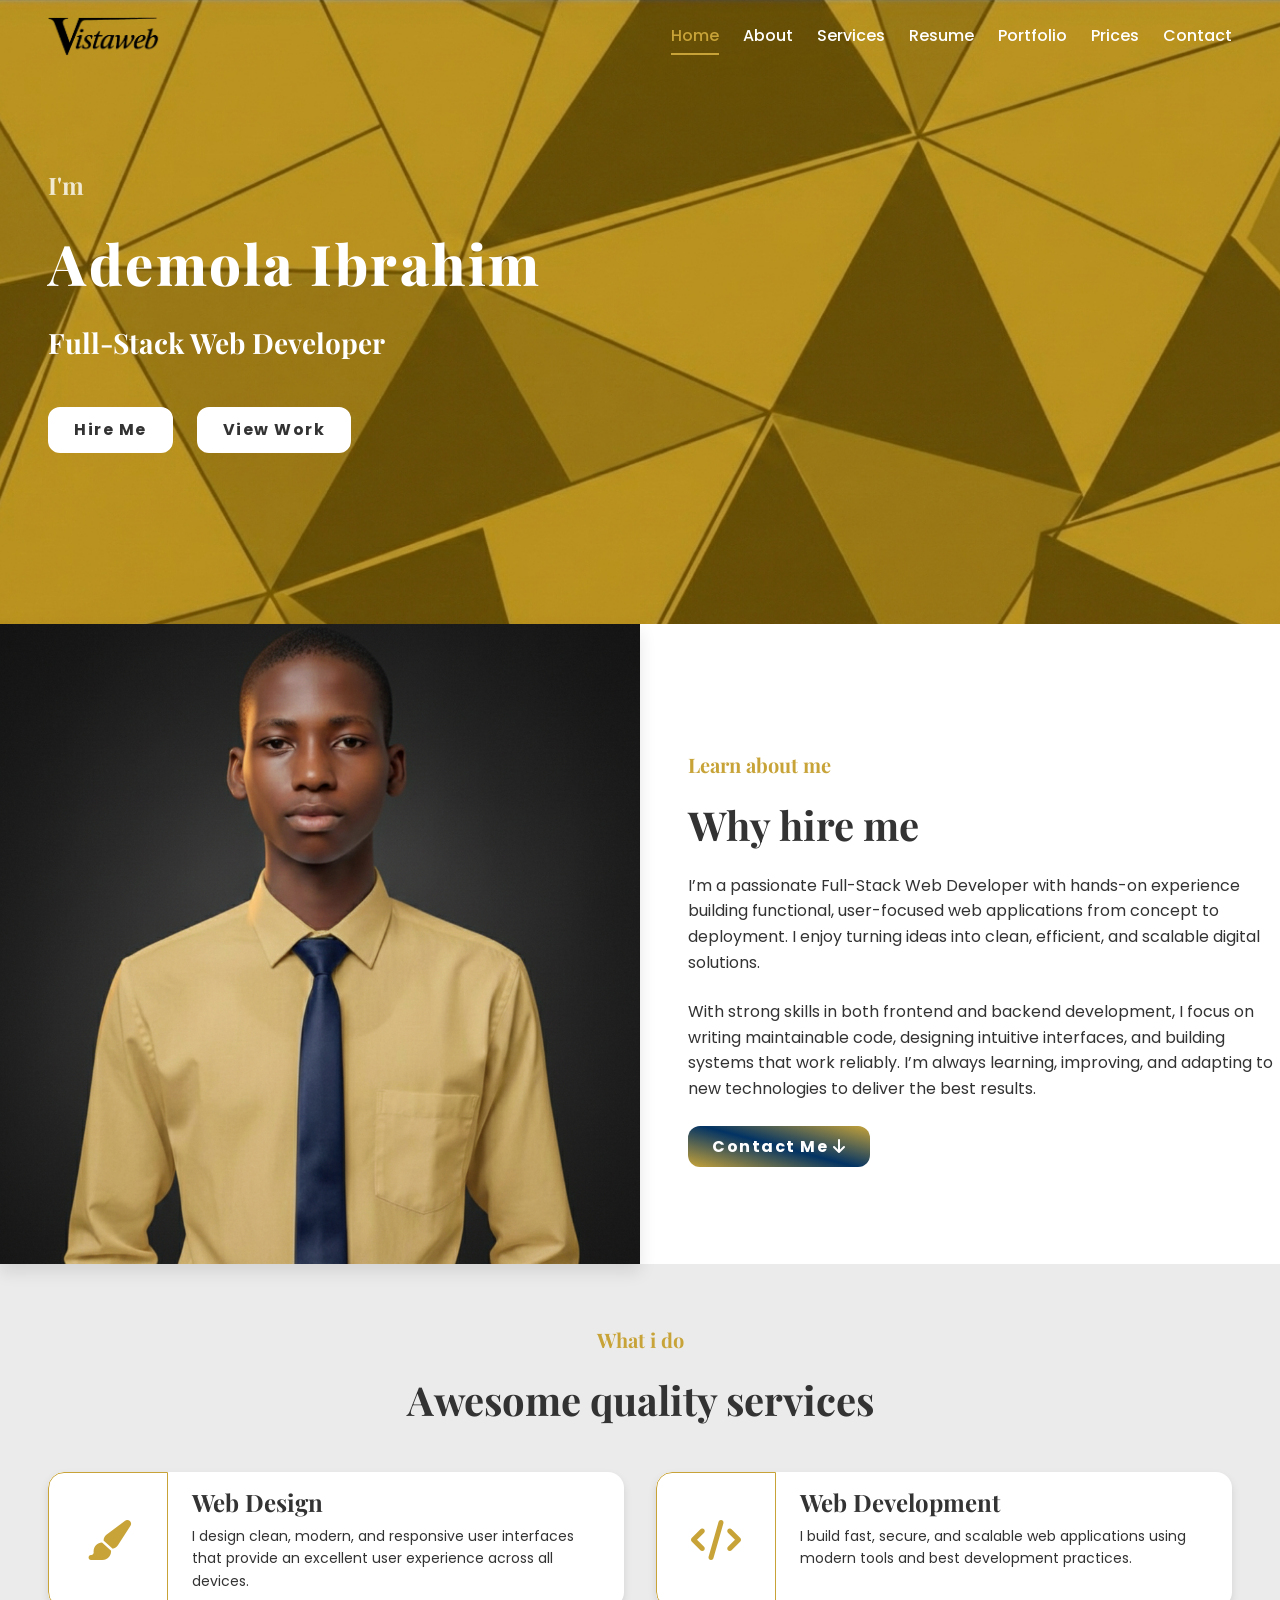
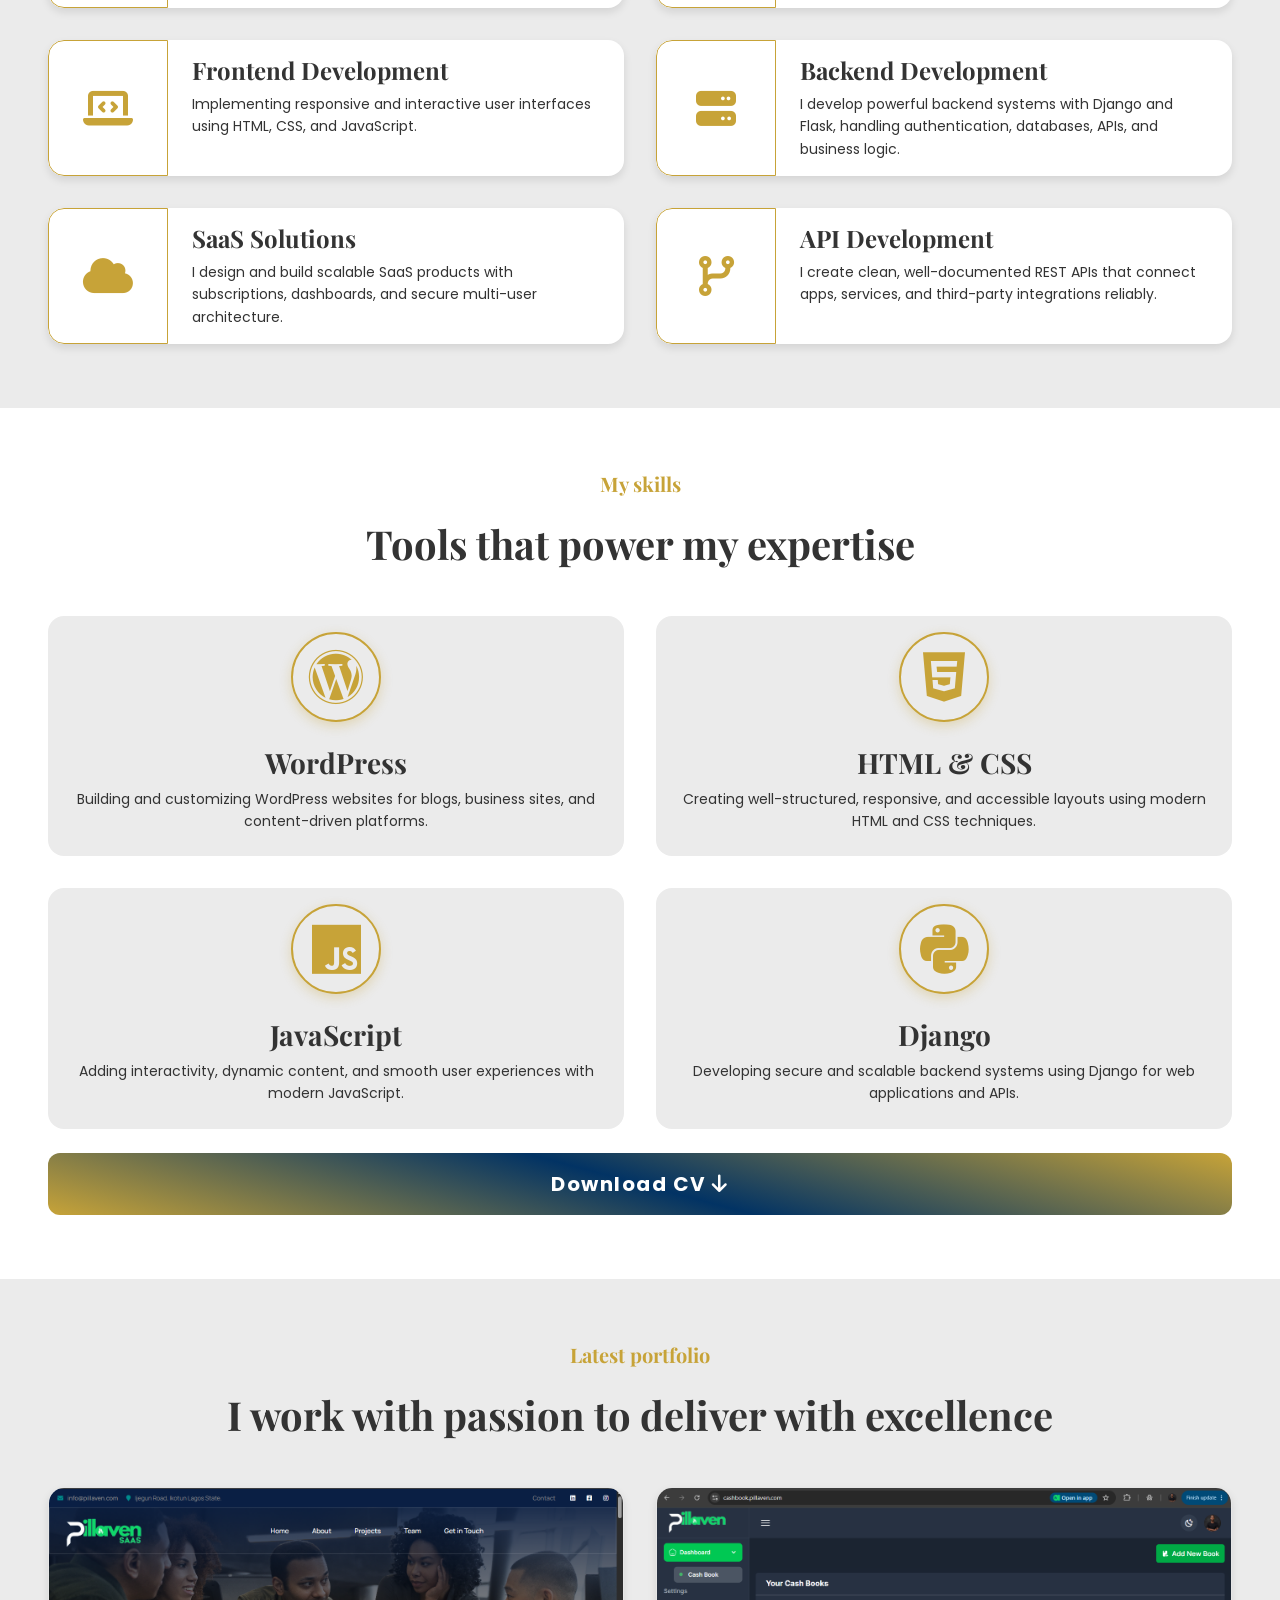
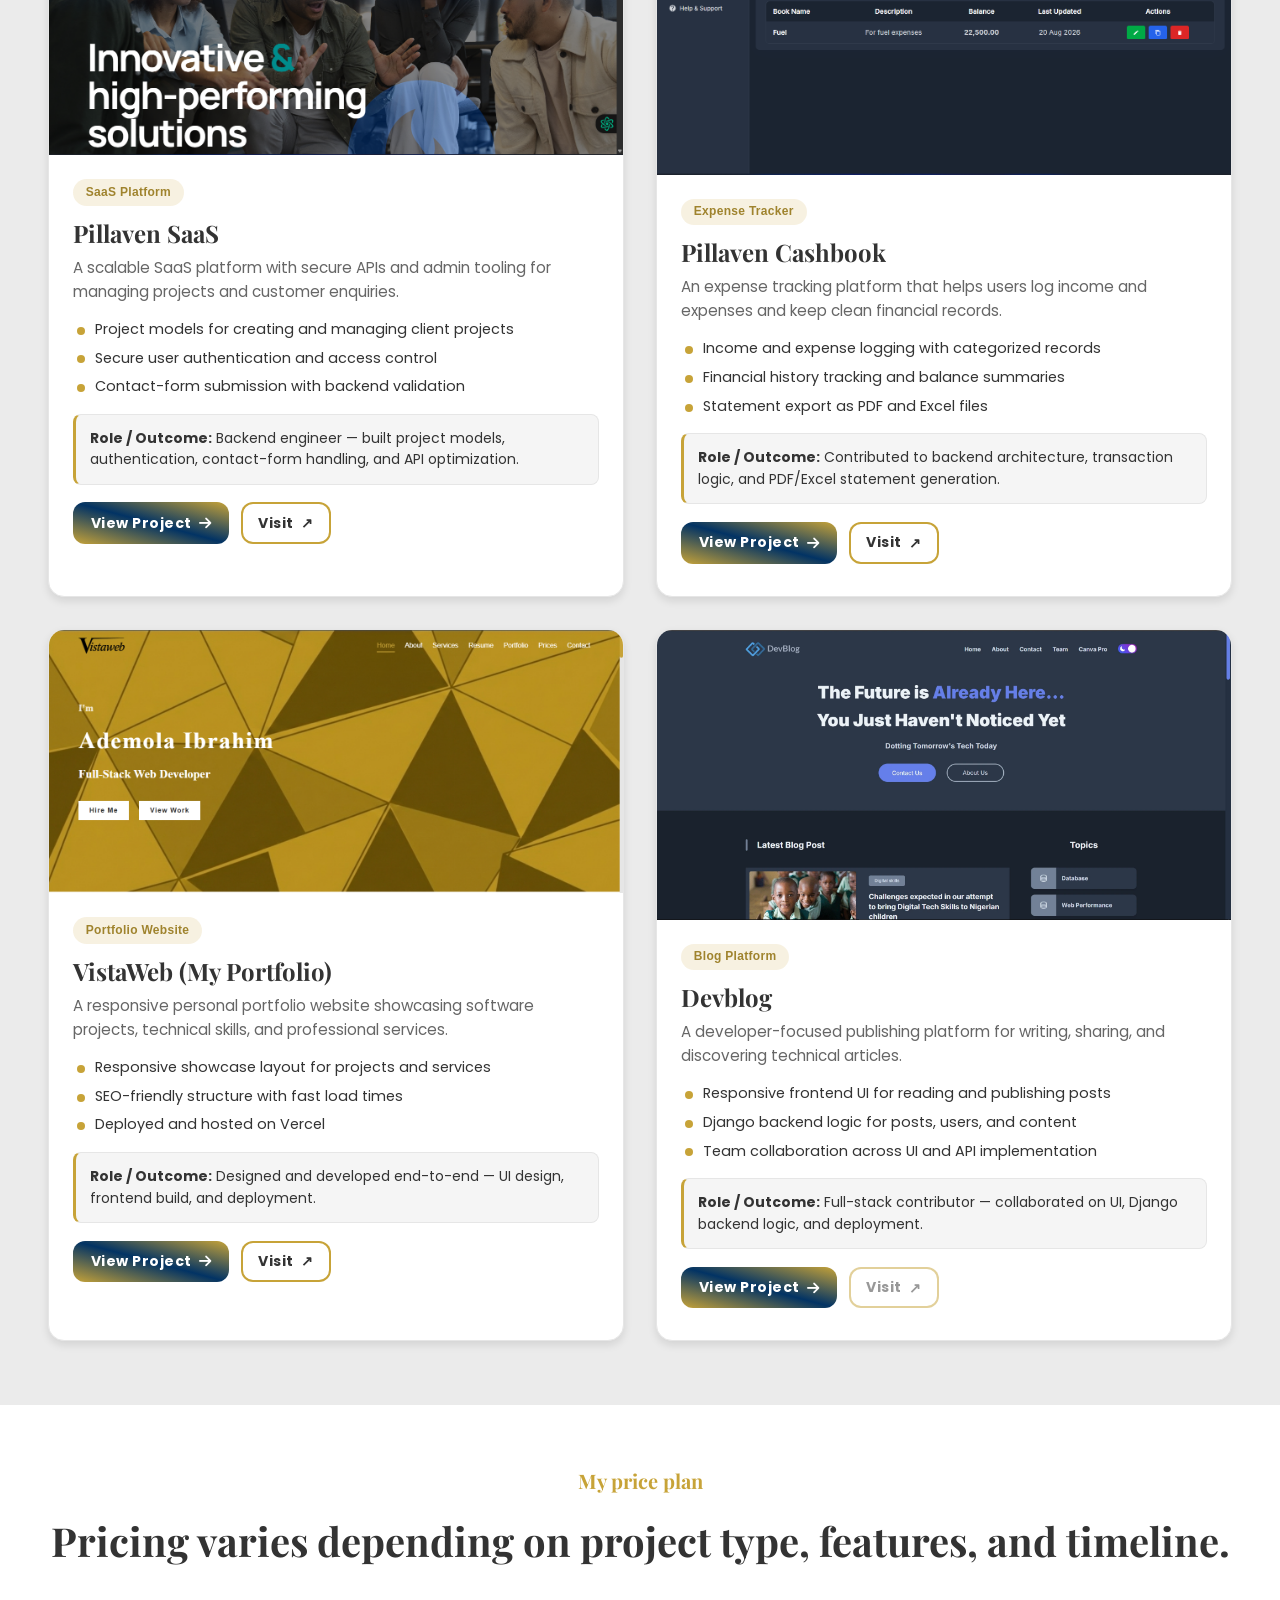
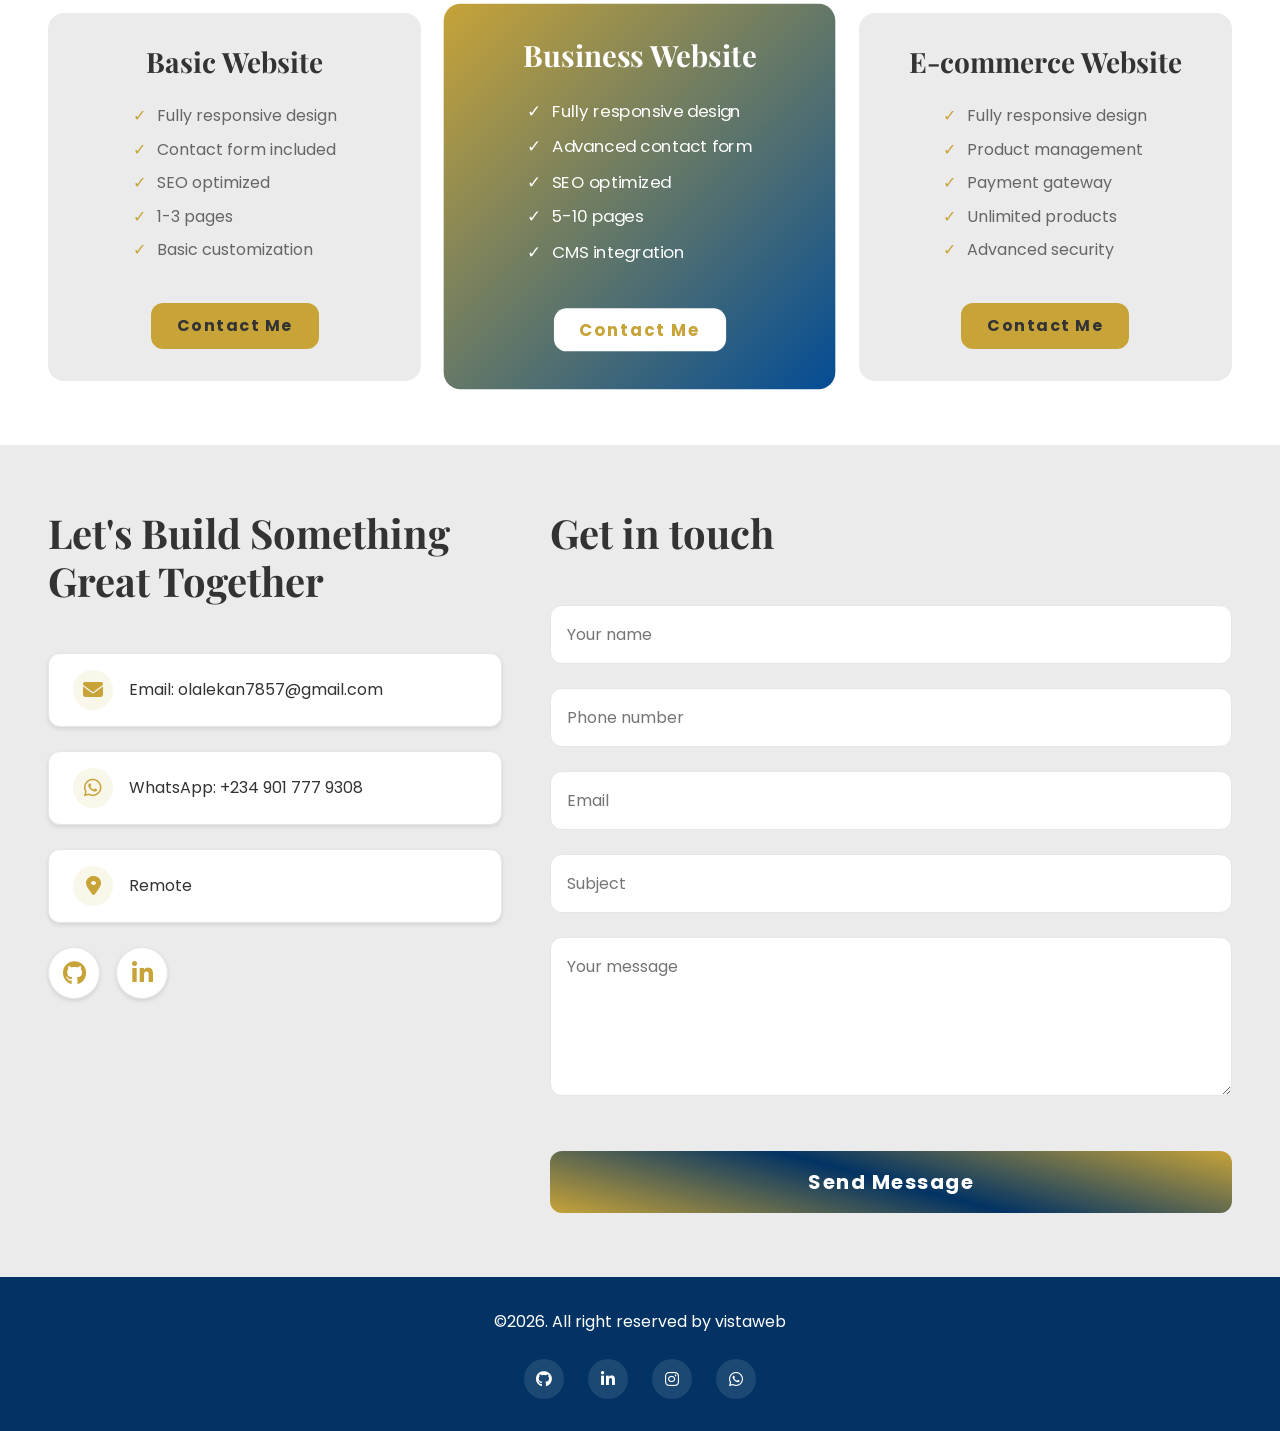
==== commit 3b76c3da: "Porject.html content spacing modified, pillaven cashbook screenshot changed" ====
--- a/index.html
+++ b/index.html
@@ -286,7 +286,7 @@
 
                 <div class="portfolio-item">
                     <div class="portfolio-image animate-card from-left">
-                        <img src="assets/images/pillaven_cashbook-hero.jpg" alt="Pillaven Cashbook expense tracking platform preview">
+                        <img src="assets/images/pillaven_cashbook-screenshot.png" alt="Pillaven Cashbook expense tracking platform preview">
                     </div>
                     <div class="portfolio-content animate-card from-right">
                         <span class="project-badge">Expense Tracker</span>
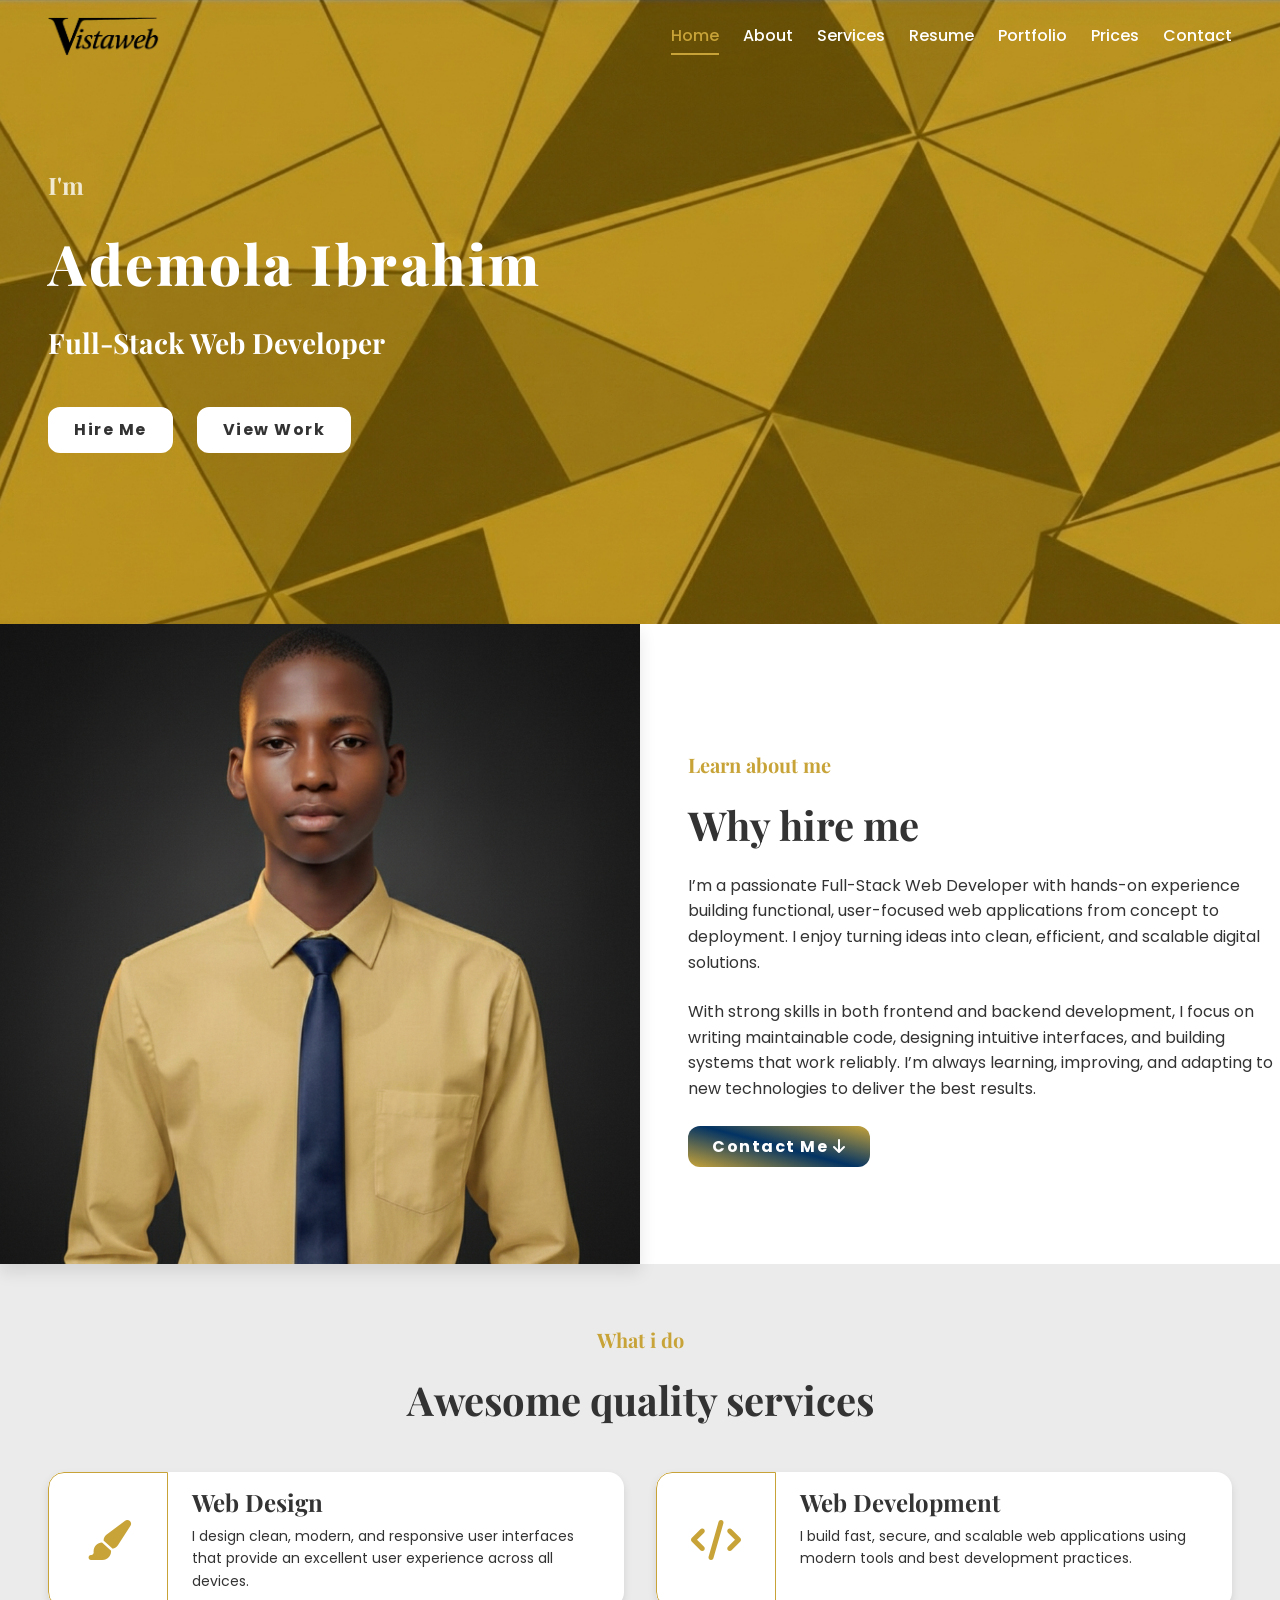
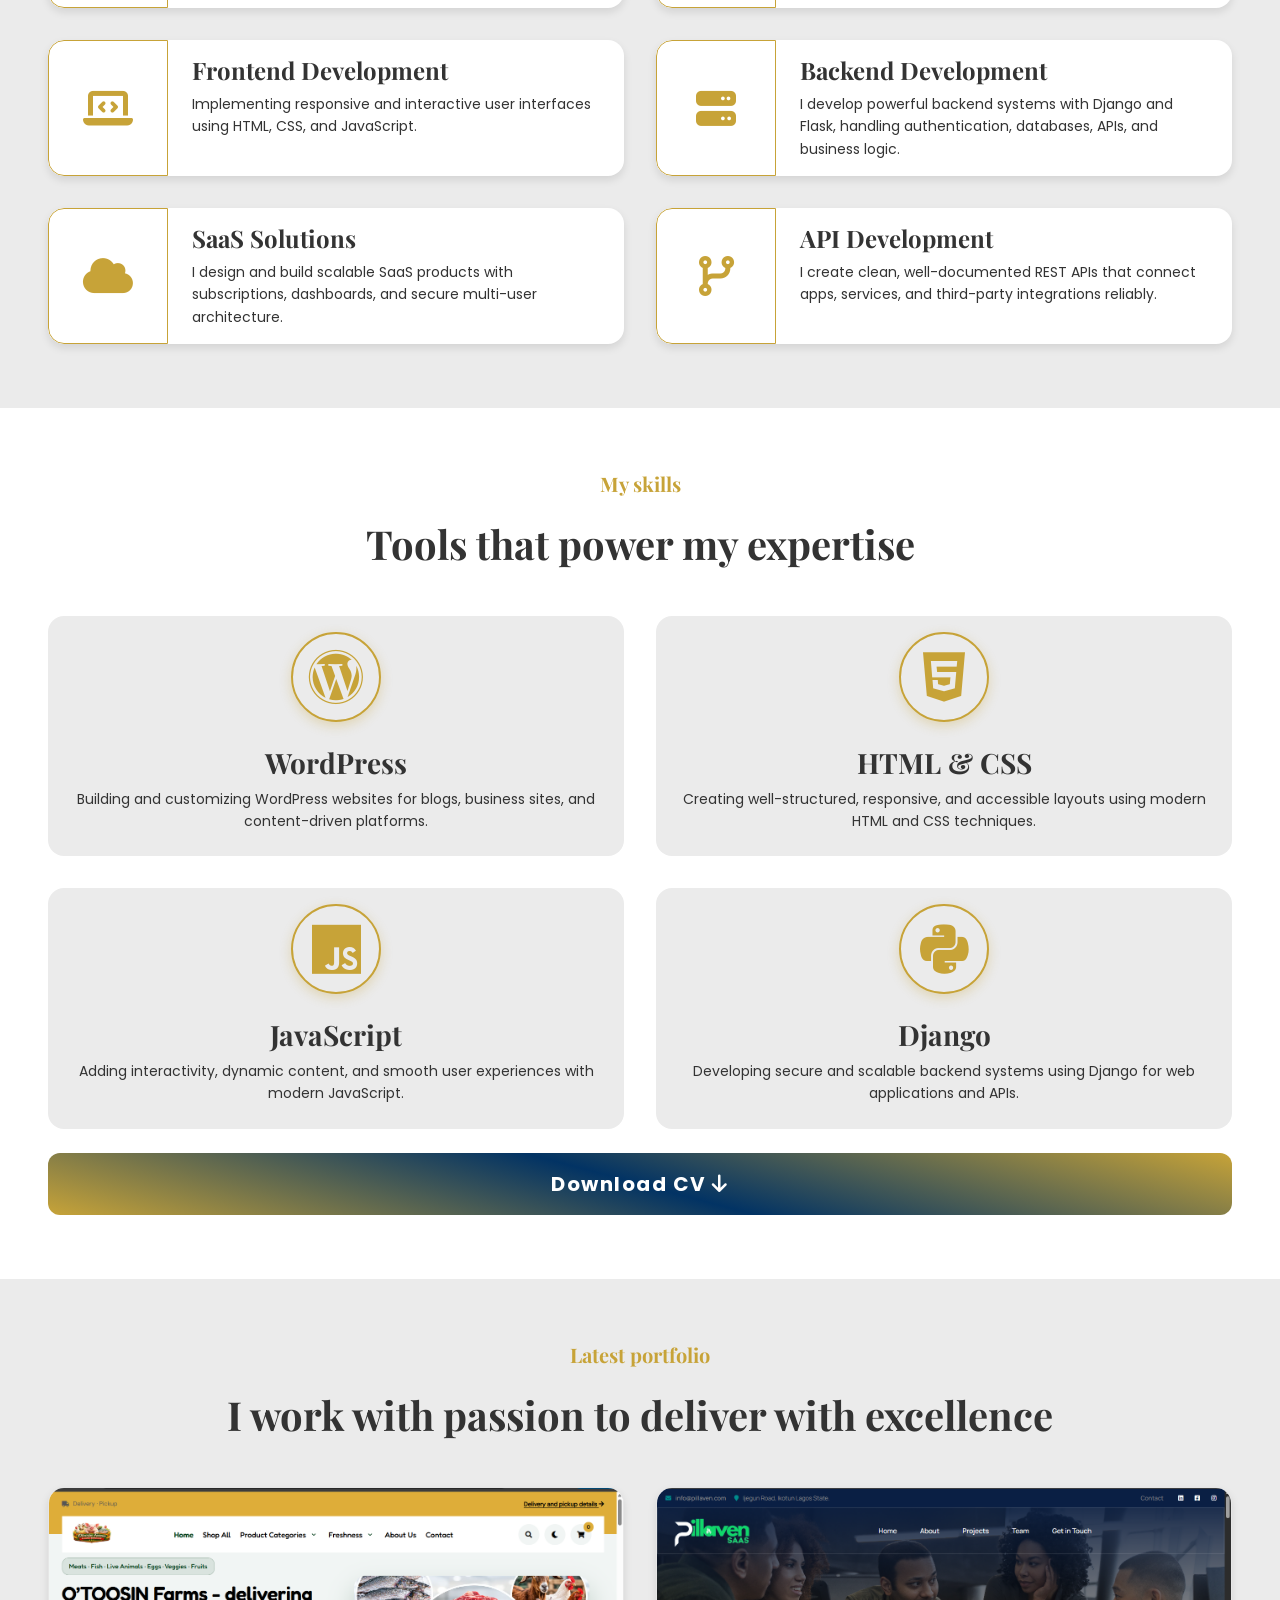
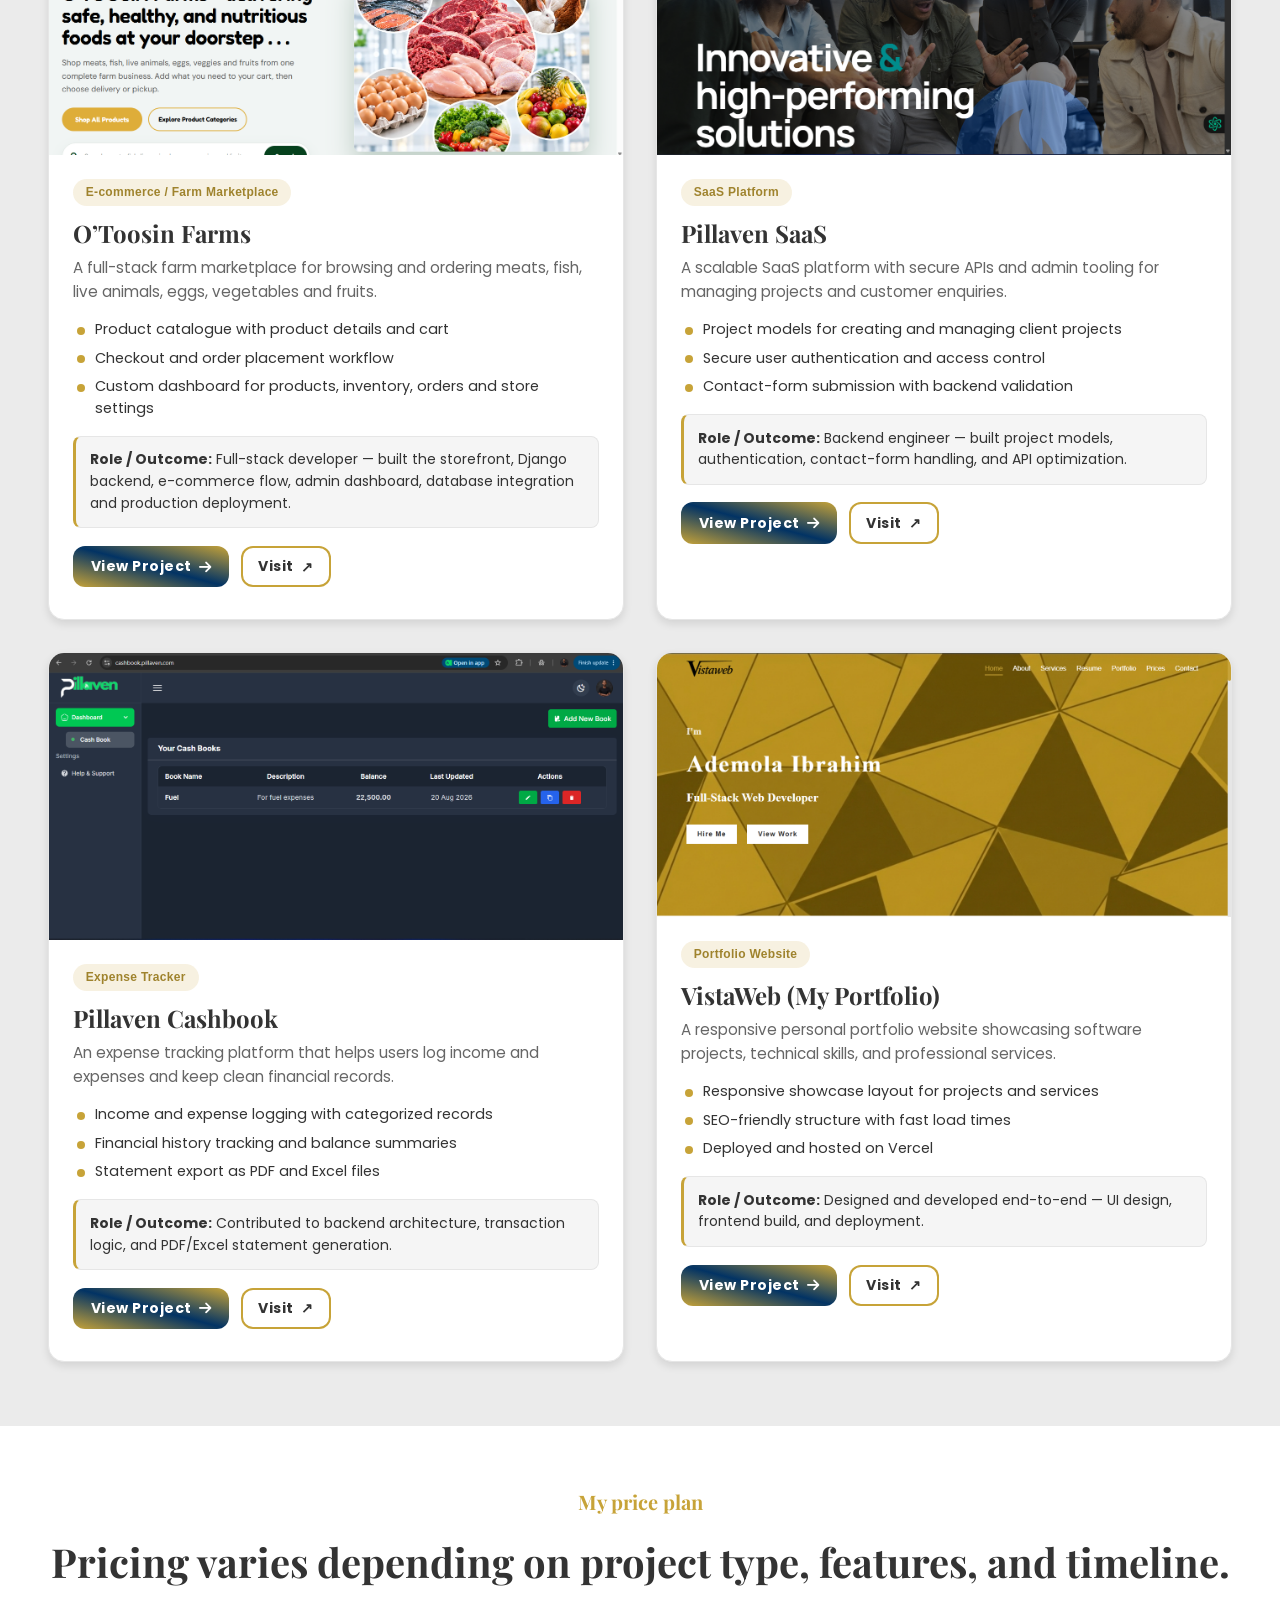
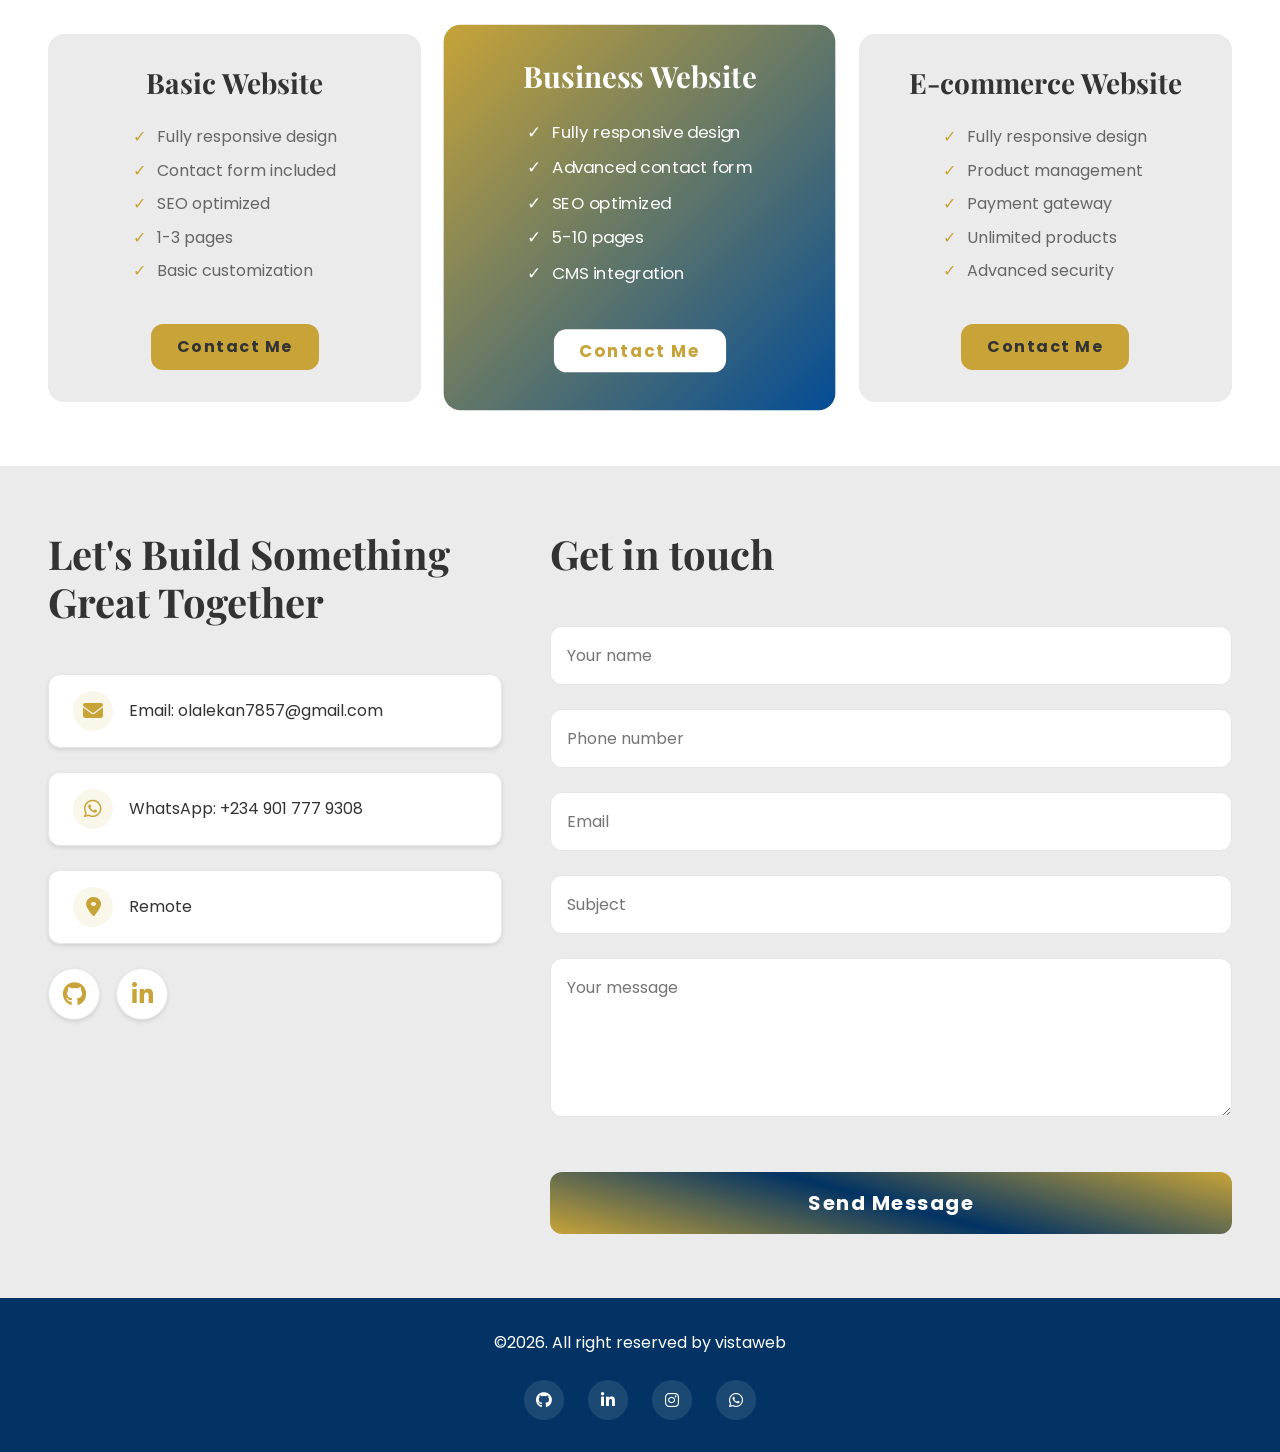
==== commit 11734372: "project updated (devblog removed for otoosin)" ====
--- a/index.html
+++ b/index.html
@@ -263,6 +263,29 @@
 
                 <div class="portfolio-item">
                     <div class="portfolio-image animate-card from-left">
+                        <img src="assets/images/otoosin_hero.png" alt="O’Toosin Farms farm marketplace homepage preview">
+                    </div>
+                    <div class="portfolio-content animate-card from-right">
+                        <span class="project-badge">E-commerce / Farm Marketplace</span>
+                        <h3 class="project-title">O’Toosin Farms</h3>
+                        <p class="project-desc">A full-stack farm marketplace for browsing and ordering meats, fish, live animals, eggs, vegetables and fruits.</p>
+                        <ul class="project-features">
+                            <li>Product catalogue with product details and cart</li>
+                            <li>Checkout and order placement workflow</li>
+                            <li>Custom dashboard for products, inventory, orders and store settings</li>
+                        </ul>
+                        <div class="project-outcome">
+                            <strong>Role / Outcome:</strong> Full-stack developer — built the storefront, Django backend, e-commerce flow, admin dashboard, database integration and production deployment.
+                        </div>
+                        <div class="project-actions">
+                            <a href="project.html?project=otoosin-farms" class="btn btn-view btn-card"><i class="fas fa-arrow-right arrow-first"></i> View Project <i class="fas fa-arrow-right arrow-last"></i></a>
+                            <a href="https://otoosinfarms.com.ng" class="btn btn-visit btn-card" target="_blank" rel="noopener noreferrer"><span class="arrow-first arrow-glyph">&#8599;</span> Visit <span class="arrow-last arrow-glyph">&#8599;</span></a>
+                        </div>
+                    </div>
+                </div>
+
+                <div class="portfolio-item">
+                    <div class="portfolio-image animate-card from-left">
                         <img src="assets/images/Screenshot_239.png" alt="Pillaven SaaS platform preview">
                     </div>
                     <div class="portfolio-content animate-card from-right">
@@ -330,6 +353,7 @@
                     </div>
                 </div>
 
+                <!-- TEMPORARILY HIDDEN — DevBlog (restore by removing this comment wrapper)
                 <div class="portfolio-item">
                     <div class="portfolio-image animate-card from-left">
                         <img src="assets/images/devblog-hero.webp" alt="DevBlog homepage preview with hero section and latest blog posts">
@@ -352,6 +376,7 @@
                         </div>
                     </div>
                 </div>
+                END TEMPORARILY HIDDEN — DevBlog -->
 
             </div>
         </div>
